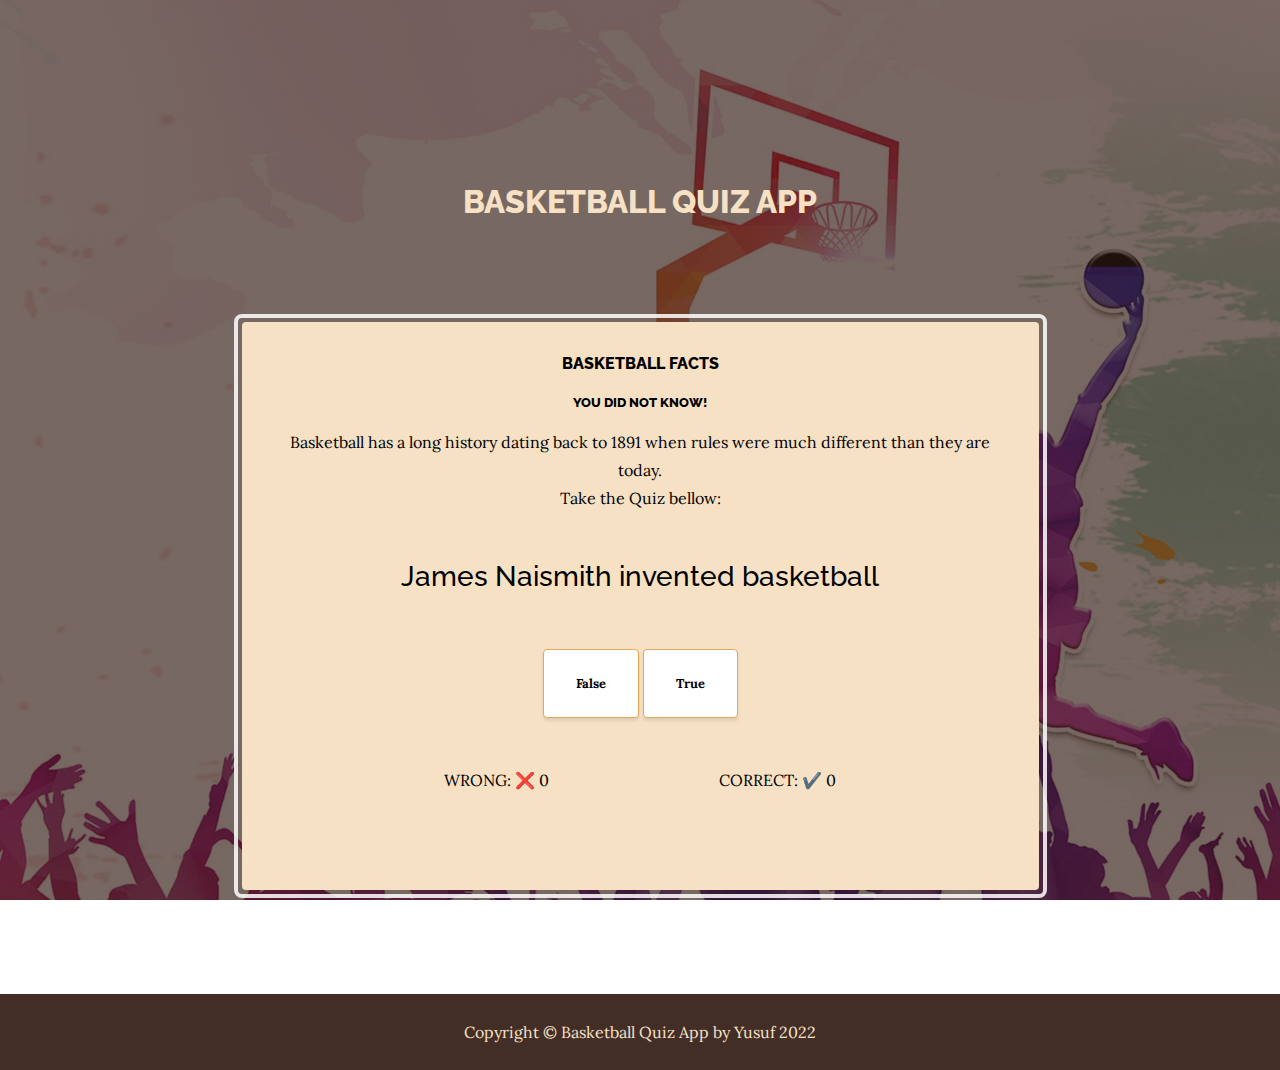
==== index.html @ 31296aea "fixed-directory" ====
<!DOCTYPE html>
<html lang="en">
    <head>
        <meta charset="utf-8" />
        <meta name="viewport" content="width=device-width, initial-scale=1, shrink-to-fit=no" />
        <meta name="description" content="" />
        <meta name="author" content="" />
        <title>Basketball Quiz App</title>
        
        <!-- Google fonts-->
        <link href="https://fonts.googleapis.com/css?family=Raleway:100,100i,200,200i,300,300i,400,400i,500,500i,600,600i,700,700i,800,800i,900,900i" rel="stylesheet" />
        <link href="https://fonts.googleapis.com/css?family=Lora:400,400i,700,700i" rel="stylesheet" />
        <!-- Core theme CSS (includes Bootstrap)-->
        <link href="css/styles.css" rel="stylesheet" />
    </head>
    <body>
        <header>
            <h1 class="site-heading text-center text-faded d-none d-lg-block">
                <span class="site-heading-lower"></span>
                <br>
                <br>
                <span class="site-heading-upper text-primary mb-3">Basketball Quiz App</span>
            </h1>
        </header>
        
        <section class="page-section clearfix">
            <div class="container">
                <section class="page-section cta">
                    <div class="container">
                        <div class="row">
                            <div class="col-xl-9 mx-auto">
                                <div class="cta-inner bg-faded text-center rounded">
                                    <h2 class="section-heading mb-3">
                                        <span class="section-heading-upper">Basketball Facts <br>
                                            <br> <small> you Did Not know! </small></span>
                                    </h2>
                                    <p class="mb-0">Basketball has a long history dating back to 1891 when rules were much different than they are today.
                                        <br> Take the Quiz bellow: 
                                    </p>
                                    <main id="main">
                                        <br><br>
                                        <h3 id="question"></h3>
                                        <br>
                                        <br>
                                        <button class="btn btn-primary btn-xl" id="btn-false" data-boolean="false">False</button>
                                        <button class="btn btn-primary btn-xl" id="btn-true" data-boolean="true">True</button>
                                    </main>
                                    <br><br>
                                    <header class="section-heading mb-5">
                                        <p> Wrong: ❌ <span id="wrong"></span></p>
                                        <p> Correct: ✔️ <span id="correct"></span></p>
                                    </header>
                                    <div id="game-over" class="hide">
                                        <h1>Game Over</h1>
                                        <h5><span> Your Score:</span></h5>
                                        <p id="score"></p>
                                    </div>
                                </div>
                            </div>
                        </div>
                    </div>
                </section>
            </div>
        </section>
        <footer class="footer text-faded text-center py-4">
            <div class="container"><p class="m-0 small">Copyright &copy; Basketball Quiz App by Yusuf 2022</p></div>
        </footer>
        <!-- Bootstrap core JS-->
        <script src="./js/script.js"></script>
        <script src="https://cdn.jsdelivr.net/npm/bootstrap@5.1.3/dist/js/bootstrap.bundle.min.js"></script>
    </body>
</html>
---- css/styles.css ----
@charset "UTF-8";
:root {
  --bs-blue: #0d6efd;
  --bs-indigo: #6610f2;
  --bs-purple: #6f42c1;
  --bs-pink: #d63384;
  --bs-red: #dc3545;
  --bs-orange: #fd7e14;
  --bs-yellow: #ffc107;
  --bs-green: #198754;
  --bs-teal: #20c997;
  --bs-cyan: #0dcaf0;
  --bs-white: #fff;
  --bs-gray: #6c757d;
  --bs-gray-dark: #343a40;
  --bs-gray-100: #f8f9fa;
  --bs-gray-200: #e9ecef;
  --bs-gray-300: #dee2e6;
  --bs-gray-400: #ced4da;
  --bs-gray-500: #adb5bd;
  --bs-gray-600: #6c757d;
  --bs-gray-700: #495057;
  --bs-gray-800: #343a40;
  --bs-gray-900: #212529;
  --bs-primary: #000000;
  --bs-secondary: #2F170F;
  --bs-success: #198754;
  --bs-info: #0dcaf0;
  --bs-warning: #ffc107;
  --bs-danger: #dc3545;
  --bs-light: #f8f9fa;
  --bs-dark: #212529;
  --bs-secondary-rgb: 47, 23, 15;
  --bs-success-rgb: 25, 135, 84;
  --bs-info-rgb: 13, 202, 240;
  --bs-warning-rgb: 255, 193, 7;
  --bs-danger-rgb: 220, 53, 69;
  --bs-light-rgb: 248, 249, 250;
  --bs-dark-rgb: 33, 37, 41;
  --bs-white-rgb: 255, 255, 255;
  --bs-black-rgb: 0, 0, 0;
  --bs-font-sans-serif: system-ui, -apple-system, "Segoe UI", Roboto, "Helvetica Neue", Arial, "Noto Sans", "Liberation Sans", sans-serif, "Apple Color Emoji", "Segoe UI Emoji", "Segoe UI Symbol", "Noto Color Emoji";
  --bs-font-monospace: SFMono-Regular, Menlo, Monaco, Consolas, "Liberation Mono", "Courier New", monospace;
  --bs-gradient: linear-gradient(180deg, rgba(255, 255, 255, 0.15), rgba(255, 255, 255, 0));
  --bs-body-font-family: Lora, -apple-system, BlinkMacSystemFont, Segoe UI, Roboto, Helvetica Neue, Arial, sans-serif, Apple Color Emoji, Segoe UI Emoji, Segoe UI Symbol, Noto Color Emoji;
  --bs-body-font-size: 1rem;
  --bs-body-font-weight: 400;
  --bs-body-line-height: 1.5;
}

*,
*::before,
*::after {
  box-sizing: border-box;
}

@media (prefers-reduced-motion: no-preference) {
  :root {
    scroll-behavior: smooth;
  }
}

body {
  margin: 0;
  font-family: var(--bs-body-font-family);
  font-size: var(--bs-body-font-size);
  font-weight: var(--bs-body-font-weight);
  line-height: var(--bs-body-line-height);
  text-align: var(--bs-body-text-align);
  -webkit-text-size-adjust: 100%;
  -webkit-tap-highlight-color: rgba(0, 0, 0, 0);
}

.section-heading {
  display: flex;
  justify-content: space-evenly;
}

.hide {
  display: none;
}

hr {
  margin: 1rem 0;
  color: inherit;
  background-color: currentColor;
  border: 0;
  opacity: 0.25;
}

hr:not([size]) {
  height: 1px;
}

h6, .h6, h5, .h5, h4, .h4, h3, .h3, h2, .h2, h1, .h1 {
  margin-top: 0;
  margin-bottom: 0.5rem;
  font-family: "Raleway", -apple-system, BlinkMacSystemFont, "Segoe UI", Roboto, "Helvetica Neue", Arial, sans-serif, "Apple Color Emoji", "Segoe UI Emoji", "Segoe UI Symbol", "Noto Color Emoji";
  font-weight: 500;
  line-height: 1.2;
}

h1, .h1 {
  font-size: calc(1.375rem + 1.5vw);
}
@media (min-width: 1200px) {
  h1, .h1 {
    font-size: 2.5rem;
  }
}

h2, .h2 {
  font-size: calc(1.325rem + 0.9vw);
}
@media (min-width: 1200px) {
  h2, .h2 {
    font-size: 2rem;
  }
}

h3, .h3 {
  font-size: calc(1.3rem + 0.6vw);
}
@media (min-width: 1200px) {
  h3, .h3 {
    font-size: 1.75rem;
  }
}

h4, .h4 {
  font-size: calc(1.275rem + 0.3vw);
}
@media (min-width: 1200px) {
  h4, .h4 {
    font-size: 1.5rem;
  }
}

h5, .h5 {
  font-size: 1.25rem;
}

h6, .h6 {
  font-size: 1rem;
}

p {
  margin-top: 0;
  margin-bottom: 1rem;
}

thead,
tbody,
tfoot,
tr,
td,
th {
  border-color: inherit;
  border-style: solid;
  border-width: 0;
}

label {
  display: inline-block;
}


button:focus:not(:focus-visible) {
  outline: 0;
}

input,
button,
select,
optgroup,
textarea {
  margin: 0;
  font-family: inherit;
  font-size: inherit;
  line-height: inherit;
}

button,
select {
  text-transform: none;
}

[role=button] {
  cursor: pointer;
}

select {
  word-wrap: normal;
}
select:disabled {
  opacity: 1;
}

[list]::-webkit-calendar-picker-indicator {
  display: none;
}

button,
[type=button],
[type=reset],
[type=submit] {
  -webkit-appearance: button;
}
button:not(:disabled),
[type=button]:not(:disabled),
[type=reset]:not(:disabled),
[type=submit]:not(:disabled) {
  cursor: pointer;
}

::-moz-focus-inner {
  padding: 0;
  border-style: none;
}


.display-2 {
  font-size: calc(1.575rem + 3.9vw);
  font-weight: 300;
  line-height: 1.2;
}
@media (min-width: 1200px) {
  .display-2 {
    font-size: 4.5rem;
  }
}

.display-3 {
  font-size: calc(1.525rem + 3.3vw);
  font-weight: 300;
  line-height: 1.2;
}
@media (min-width: 1200px) {
  .display-3 {
    font-size: 4rem;
  }
}

.display-4 {
  font-size: calc(1.475rem + 2.7vw);
  font-weight: 300;
  line-height: 1.2;
}
@media (min-width: 1200px) {
  .display-4 {
    font-size: 3.5rem;
  }
}

.display-5 {
  font-size: calc(1.425rem + 2.1vw);
  font-weight: 300;
  line-height: 1.2;
}
@media (min-width: 1200px) {
  .display-5 {
    font-size: 3rem;
  }
}

.display-6 {
  font-size: calc(1.375rem + 1.5vw);
  font-weight: 300;
  line-height: 1.2;
}
@media (min-width: 1200px) {
  .display-6 {
    font-size: 2.5rem;
  }
}

.list-unstyled {
  padding-left: 0;
  list-style: none;
}

.list-inline {
  padding-left: 0;
  list-style: none;
}

.list-inline-item {
  display: inline-block;
}
.list-inline-item:not(:last-child) {
  margin-right: 0.5rem;
}

.initialism {
  font-size: 0.875em;
  text-transform: uppercase;
}

.blockquote {
  margin-bottom: 1rem;
  font-size: 1.25rem;
}
.blockquote > :last-child {
  margin-bottom: 0;
}

.blockquote-footer {
  margin-top: -1rem;
  margin-bottom: 1rem;
  font-size: 0.875em;
  color: #6c757d;
}
.blockquote-footer::before {
  content: "— ";
}

.img-fluid {
  max-width: 100%;
  height: auto;
}

.img-thumbnail {
  padding: 0.25rem;
  background-color: #fff;
  border: 1px solid #dee2e6;
  border-radius: 0.25rem;
  max-width: 100%;
  height: auto;
}

.figure {
  display: inline-block;
}

.figure-img {
  margin-bottom: 0.5rem;
  line-height: 1;
}

.figure-caption {
  font-size: 0.875em;
  color: #6c757d;
}

.container,
.container-fluid,
.container-xxl,
.container-xl,
.container-lg,
.container-md,
.container-sm {
  width: 100%;
  padding-right: var(--bs-gutter-x, 0.75rem);
  padding-left: var(--bs-gutter-x, 0.75rem);
  margin-right: auto;
  margin-left: auto;
}

@media (min-width: 576px) {
  .container-sm, .container {
    max-width: 540px;
  }
}
@media (min-width: 768px) {
  .container-md, .container-sm, .container {
    max-width: 720px;
  }
}
@media (min-width: 992px) {
  .container-lg, .container-md, .container-sm, .container {
    max-width: 960px;
  }
}
@media (min-width: 1200px) {
  .container-xl, .container-lg, .container-md, .container-sm, .container {
    max-width: 1140px;
  }
}
@media (min-width: 1400px) {
  .container-xxl, .container-xl, .container-lg, .container-md, .container-sm, .container {
    max-width: 1320px;
  }
}
.row {
  --bs-gutter-x: 1.5rem;
  --bs-gutter-y: 0;
  display: flex;
  flex-wrap: wrap;
  margin-top: calc(-1 * var(--bs-gutter-y));
  margin-right: calc(-0.5 * var(--bs-gutter-x));
  margin-left: calc(-0.5 * var(--bs-gutter-x));
}
.row > * {
  flex-shrink: 0;
  width: 100%;
  max-width: 100%;
  padding-right: calc(var(--bs-gutter-x) * 0.5);
  padding-left: calc(var(--bs-gutter-x) * 0.5);
  margin-top: var(--bs-gutter-y);
}

.col {
  flex: 1 0 0%;
}

.row-cols-auto > * {
  flex: 0 0 auto;
  width: auto;
}

.row-cols-1 > * {
  flex: 0 0 auto;
  width: 100%;
}

.row-cols-2 > * {
  flex: 0 0 auto;
  width: 50%;
}

.row-cols-3 > * {
  flex: 0 0 auto;
  width: 33.3333333333%;
}

.row-cols-4 > * {
  flex: 0 0 auto;
  width: 25%;
}

.row-cols-5 > * {
  flex: 0 0 auto;
  width: 20%;
}

.row-cols-6 > * {
  flex: 0 0 auto;
  width: 16.6666666667%;
}

.col-auto {
  flex: 0 0 auto;
  width: auto;
}

.col-1 {
  flex: 0 0 auto;
  width: 8.33333333%;
}

.col-2 {
  flex: 0 0 auto;
  width: 16.66666667%;
}

.col-3 {
  flex: 0 0 auto;
  width: 25%;
}

.col-4 {
  flex: 0 0 auto;
  width: 33.33333333%;
}

.col-5 {
  flex: 0 0 auto;
  width: 41.66666667%;
}

.col-6 {
  flex: 0 0 auto;
  width: 50%;
}

.col-7 {
  flex: 0 0 auto;
  width: 58.33333333%;
}

.col-8 {
  flex: 0 0 auto;
  width: 66.66666667%;
}

.col-9 {
  flex: 0 0 auto;
  width: 75%;
}

.col-10 {
  flex: 0 0 auto;
  width: 83.33333333%;
}

.col-11 {
  flex: 0 0 auto;
  width: 91.66666667%;
}

.col-12 {
  flex: 0 0 auto;
  width: 100%;
}

.offset-1 {
  margin-left: 8.33333333%;
}

.offset-2 {
  margin-left: 16.66666667%;
}

.offset-3 {
  margin-left: 25%;
}

.offset-4 {
  margin-left: 33.33333333%;
}

.offset-5 {
  margin-left: 41.66666667%;
}

.offset-6 {
  margin-left: 50%;
}

.offset-7 {
  margin-left: 58.33333333%;
}

.offset-8 {
  margin-left: 66.66666667%;
}

.offset-9 {
  margin-left: 75%;
}

.offset-10 {
  margin-left: 83.33333333%;
}

.offset-11 {
  margin-left: 91.66666667%;
}

.g-0,
.gx-0 {
  --bs-gutter-x: 0;
}

.g-0,
.gy-0 {
  --bs-gutter-y: 0;
}

.g-1,
.gx-1 {
  --bs-gutter-x: 0.25rem;
}

.g-1,
.gy-1 {
  --bs-gutter-y: 0.25rem;
}

.g-2,
.gx-2 {
  --bs-gutter-x: 0.5rem;
}

.g-2,
.gy-2 {
  --bs-gutter-y: 0.5rem;
}

.g-3,
.gx-3 {
  --bs-gutter-x: 1rem;
}

.g-3,
.gy-3 {
  --bs-gutter-y: 1rem;
}

.g-4,
.gx-4 {
  --bs-gutter-x: 1.5rem;
}

.g-4,
.gy-4 {
  --bs-gutter-y: 1.5rem;
}

.g-5,
.gx-5 {
  --bs-gutter-x: 3rem;
}

.g-5,
.gy-5 {
  --bs-gutter-y: 3rem;
}

@media (min-width: 576px) {
  .col-sm {
    flex: 1 0 0%;
  }

  .row-cols-sm-auto > * {
    flex: 0 0 auto;
    width: auto;
  }

  .row-cols-sm-1 > * {
    flex: 0 0 auto;
    width: 100%;
  }

  .row-cols-sm-2 > * {
    flex: 0 0 auto;
    width: 50%;
  }

  .row-cols-sm-3 > * {
    flex: 0 0 auto;
    width: 33.3333333333%;
  }

  .row-cols-sm-4 > * {
    flex: 0 0 auto;
    width: 25%;
  }

  .row-cols-sm-5 > * {
    flex: 0 0 auto;
    width: 20%;
  }

  .row-cols-sm-6 > * {
    flex: 0 0 auto;
    width: 16.6666666667%;
  }

  .col-sm-auto {
    flex: 0 0 auto;
    width: auto;
  }

  .col-sm-1 {
    flex: 0 0 auto;
    width: 8.33333333%;
  }

  .col-sm-2 {
    flex: 0 0 auto;
    width: 16.66666667%;
  }

  .col-sm-3 {
    flex: 0 0 auto;
    width: 25%;
  }

  .col-sm-4 {
    flex: 0 0 auto;
    width: 33.33333333%;
  }

  .col-sm-5 {
    flex: 0 0 auto;
    width: 41.66666667%;
  }

  .col-sm-6 {
    flex: 0 0 auto;
    width: 50%;
  }

  .col-sm-7 {
    flex: 0 0 auto;
    width: 58.33333333%;
  }

  .col-sm-8 {
    flex: 0 0 auto;
    width: 66.66666667%;
  }

  .col-sm-9 {
    flex: 0 0 auto;
    width: 75%;
  }

  .col-sm-10 {
    flex: 0 0 auto;
    width: 83.33333333%;
  }

  .col-sm-11 {
    flex: 0 0 auto;
    width: 91.66666667%;
  }

  .col-sm-12 {
    flex: 0 0 auto;
    width: 100%;
  }

  .offset-sm-0 {
    margin-left: 0;
  }

  .offset-sm-1 {
    margin-left: 8.33333333%;
  }

  .offset-sm-2 {
    margin-left: 16.66666667%;
  }

  .offset-sm-3 {
    margin-left: 25%;
  }

  .offset-sm-4 {
    margin-left: 33.33333333%;
  }

  .offset-sm-5 {
    margin-left: 41.66666667%;
  }

  .offset-sm-6 {
    margin-left: 50%;
  }

  .offset-sm-7 {
    margin-left: 58.33333333%;
  }

  .offset-sm-8 {
    margin-left: 66.66666667%;
  }

  .offset-sm-9 {
    margin-left: 75%;
  }

  .offset-sm-10 {
    margin-left: 83.33333333%;
  }

  .offset-sm-11 {
    margin-left: 91.66666667%;
  }

  .g-sm-0,
.gx-sm-0 {
    --bs-gutter-x: 0;
  }

  .g-sm-0,
.gy-sm-0 {
    --bs-gutter-y: 0;
  }

  .g-sm-1,
.gx-sm-1 {
    --bs-gutter-x: 0.25rem;
  }

  .g-sm-1,
.gy-sm-1 {
    --bs-gutter-y: 0.25rem;
  }

  .g-sm-2,
.gx-sm-2 {
    --bs-gutter-x: 0.5rem;
  }

  .g-sm-2,
.gy-sm-2 {
    --bs-gutter-y: 0.5rem;
  }

  .g-sm-3,
.gx-sm-3 {
    --bs-gutter-x: 1rem;
  }

  .g-sm-3,
.gy-sm-3 {
    --bs-gutter-y: 1rem;
  }

  .g-sm-4,
.gx-sm-4 {
    --bs-gutter-x: 1.5rem;
  }

  .g-sm-4,
.gy-sm-4 {
    --bs-gutter-y: 1.5rem;
  }

  .g-sm-5,
.gx-sm-5 {
    --bs-gutter-x: 3rem;
  }

  .g-sm-5,
.gy-sm-5 {
    --bs-gutter-y: 3rem;
  }
}
@media (min-width: 768px) {
  .col-md {
    flex: 1 0 0%;
  }

  .row-cols-md-auto > * {
    flex: 0 0 auto;
    width: auto;
  }

  .row-cols-md-1 > * {
    flex: 0 0 auto;
    width: 100%;
  }

  .row-cols-md-2 > * {
    flex: 0 0 auto;
    width: 50%;
  }

  .row-cols-md-3 > * {
    flex: 0 0 auto;
    width: 33.3333333333%;
  }

  .row-cols-md-4 > * {
    flex: 0 0 auto;
    width: 25%;
  }

  .row-cols-md-5 > * {
    flex: 0 0 auto;
    width: 20%;
  }

  .row-cols-md-6 > * {
    flex: 0 0 auto;
    width: 16.6666666667%;
  }

  .col-md-auto {
    flex: 0 0 auto;
    width: auto;
  }

  .col-md-1 {
    flex: 0 0 auto;
    width: 8.33333333%;
  }

  .col-md-2 {
    flex: 0 0 auto;
    width: 16.66666667%;
  }

  .col-md-3 {
    flex: 0 0 auto;
    width: 25%;
  }

  .col-md-4 {
    flex: 0 0 auto;
    width: 33.33333333%;
  }

  .col-md-5 {
    flex: 0 0 auto;
    width: 41.66666667%;
  }

  .col-md-6 {
    flex: 0 0 auto;
    width: 50%;
  }

  .col-md-7 {
    flex: 0 0 auto;
    width: 58.33333333%;
  }

  .col-md-8 {
    flex: 0 0 auto;
    width: 66.66666667%;
  }

  .col-md-9 {
    flex: 0 0 auto;
    width: 75%;
  }

  .col-md-10 {
    flex: 0 0 auto;
    width: 83.33333333%;
  }

  .col-md-11 {
    flex: 0 0 auto;
    width: 91.66666667%;
  }

  .col-md-12 {
    flex: 0 0 auto;
    width: 100%;
  }

  .offset-md-0 {
    margin-left: 0;
  }

  .offset-md-1 {
    margin-left: 8.33333333%;
  }

  .offset-md-2 {
    margin-left: 16.66666667%;
  }

  .offset-md-3 {
    margin-left: 25%;
  }

  .offset-md-4 {
    margin-left: 33.33333333%;
  }

  .offset-md-5 {
    margin-left: 41.66666667%;
  }

  .offset-md-6 {
    margin-left: 50%;
  }

  .offset-md-7 {
    margin-left: 58.33333333%;
  }

  .offset-md-8 {
    margin-left: 66.66666667%;
  }

  .offset-md-9 {
    margin-left: 75%;
  }

  .offset-md-10 {
    margin-left: 83.33333333%;
  }

  .offset-md-11 {
    margin-left: 91.66666667%;
  }

  .g-md-0,
.gx-md-0 {
    --bs-gutter-x: 0;
  }

  .g-md-0,
.gy-md-0 {
    --bs-gutter-y: 0;
  }

  .g-md-1,
.gx-md-1 {
    --bs-gutter-x: 0.25rem;
  }

  .g-md-1,
.gy-md-1 {
    --bs-gutter-y: 0.25rem;
  }

  .g-md-2,
.gx-md-2 {
    --bs-gutter-x: 0.5rem;
  }

  .g-md-2,
.gy-md-2 {
    --bs-gutter-y: 0.5rem;
  }

  .g-md-3,
.gx-md-3 {
    --bs-gutter-x: 1rem;
  }

  .g-md-3,
.gy-md-3 {
    --bs-gutter-y: 1rem;
  }

  .g-md-4,
.gx-md-4 {
    --bs-gutter-x: 1.5rem;
  }

  .g-md-4,
.gy-md-4 {
    --bs-gutter-y: 1.5rem;
  }

  .g-md-5,
.gx-md-5 {
    --bs-gutter-x: 3rem;
  }

  .g-md-5,
.gy-md-5 {
    --bs-gutter-y: 3rem;
  }
}
@media (min-width: 992px) {
  .col-lg {
    flex: 1 0 0%;
  }

  .row-cols-lg-auto > * {
    flex: 0 0 auto;
    width: auto;
  }

  .row-cols-lg-1 > * {
    flex: 0 0 auto;
    width: 100%;
  }

  .row-cols-lg-2 > * {
    flex: 0 0 auto;
    width: 50%;
  }

  .row-cols-lg-3 > * {
    flex: 0 0 auto;
    width: 33.3333333333%;
  }

  .row-cols-lg-4 > * {
    flex: 0 0 auto;
    width: 25%;
  }

  .row-cols-lg-5 > * {
    flex: 0 0 auto;
    width: 20%;
  }

  .row-cols-lg-6 > * {
    flex: 0 0 auto;
    width: 16.6666666667%;
  }

  .col-lg-auto {
    flex: 0 0 auto;
    width: auto;
  }

  .col-lg-1 {
    flex: 0 0 auto;
    width: 8.33333333%;
  }

  .col-lg-2 {
    flex: 0 0 auto;
    width: 16.66666667%;
  }

  .col-lg-3 {
    flex: 0 0 auto;
    width: 25%;
  }

  .col-lg-4 {
    flex: 0 0 auto;
    width: 33.33333333%;
  }

  .col-lg-5 {
    flex: 0 0 auto;
    width: 41.66666667%;
  }

  .col-lg-6 {
    flex: 0 0 auto;
    width: 50%;
  }

  .col-lg-7 {
    flex: 0 0 auto;
    width: 58.33333333%;
  }

  .col-lg-8 {
    flex: 0 0 auto;
    width: 66.66666667%;
  }

  .col-lg-9 {
    flex: 0 0 auto;
    width: 75%;
  }

  .col-lg-10 {
    flex: 0 0 auto;
    width: 83.33333333%;
  }

  .col-lg-11 {
    flex: 0 0 auto;
    width: 91.66666667%;
  }

  .col-lg-12 {
    flex: 0 0 auto;
    width: 100%;
  }

  .offset-lg-0 {
    margin-left: 0;
  }

  .offset-lg-1 {
    margin-left: 8.33333333%;
  }

  .offset-lg-2 {
    margin-left: 16.66666667%;
  }

  .offset-lg-3 {
    margin-left: 25%;
  }

  .offset-lg-4 {
    margin-left: 33.33333333%;
  }

  .offset-lg-5 {
    margin-left: 41.66666667%;
  }

  .offset-lg-6 {
    margin-left: 50%;
  }

  .offset-lg-7 {
    margin-left: 58.33333333%;
  }

  .offset-lg-8 {
    margin-left: 66.66666667%;
  }

  .offset-lg-9 {
    margin-left: 75%;
  }

  .offset-lg-10 {
    margin-left: 83.33333333%;
  }

  .offset-lg-11 {
    margin-left: 91.66666667%;
  }

  .g-lg-0,
.gx-lg-0 {
    --bs-gutter-x: 0;
  }

  .g-lg-0,
.gy-lg-0 {
    --bs-gutter-y: 0;
  }

  .g-lg-1,
.gx-lg-1 {
    --bs-gutter-x: 0.25rem;
  }

  .g-lg-1,
.gy-lg-1 {
    --bs-gutter-y: 0.25rem;
  }

  .g-lg-2,
.gx-lg-2 {
    --bs-gutter-x: 0.5rem;
  }

  .g-lg-2,
.gy-lg-2 {
    --bs-gutter-y: 0.5rem;
  }

  .g-lg-3,
.gx-lg-3 {
    --bs-gutter-x: 1rem;
  }

  .g-lg-3,
.gy-lg-3 {
    --bs-gutter-y: 1rem;
  }

  .g-lg-4,
.gx-lg-4 {
    --bs-gutter-x: 1.5rem;
  }

  .g-lg-4,
.gy-lg-4 {
    --bs-gutter-y: 1.5rem;
  }

  .g-lg-5,
.gx-lg-5 {
    --bs-gutter-x: 3rem;
  }

  .g-lg-5,
.gy-lg-5 {
    --bs-gutter-y: 3rem;
  }
}
@media (min-width: 1200px) {
  .col-xl {
    flex: 1 0 0%;
  }

  .row-cols-xl-auto > * {
    flex: 0 0 auto;
    width: auto;
  }

  .row-cols-xl-1 > * {
    flex: 0 0 auto;
    width: 100%;
  }

  .row-cols-xl-2 > * {
    flex: 0 0 auto;
    width: 50%;
  }

  .row-cols-xl-3 > * {
    flex: 0 0 auto;
    width: 33.3333333333%;
  }

  .row-cols-xl-4 > * {
    flex: 0 0 auto;
    width: 25%;
  }

  .row-cols-xl-5 > * {
    flex: 0 0 auto;
    width: 20%;
  }

  .row-cols-xl-6 > * {
    flex: 0 0 auto;
    width: 16.6666666667%;
  }

  .col-xl-auto {
    flex: 0 0 auto;
    width: auto;
  }

  .col-xl-1 {
    flex: 0 0 auto;
    width: 8.33333333%;
  }

  .col-xl-2 {
    flex: 0 0 auto;
    width: 16.66666667%;
  }

  .col-xl-3 {
    flex: 0 0 auto;
    width: 25%;
  }

  .col-xl-4 {
    flex: 0 0 auto;
    width: 33.33333333%;
  }

  .col-xl-5 {
    flex: 0 0 auto;
    width: 41.66666667%;
  }

  .col-xl-6 {
    flex: 0 0 auto;
    width: 50%;
  }

  .col-xl-7 {
    flex: 0 0 auto;
    width: 58.33333333%;
  }

  .col-xl-8 {
    flex: 0 0 auto;
    width: 66.66666667%;
  }

  .col-xl-9 {
    flex: 0 0 auto;
    width: 75%;
  }

  .col-xl-10 {
    flex: 0 0 auto;
    width: 83.33333333%;
  }

  .col-xl-11 {
    flex: 0 0 auto;
    width: 91.66666667%;
  }

  .col-xl-12 {
    flex: 0 0 auto;
    width: 100%;
  }

  .offset-xl-0 {
    margin-left: 0;
  }

  .offset-xl-1 {
    margin-left: 8.33333333%;
  }

  .offset-xl-2 {
    margin-left: 16.66666667%;
  }

  .offset-xl-3 {
    margin-left: 25%;
  }

  .offset-xl-4 {
    margin-left: 33.33333333%;
  }

  .offset-xl-5 {
    margin-left: 41.66666667%;
  }

  .offset-xl-6 {
    margin-left: 50%;
  }

  .offset-xl-7 {
    margin-left: 58.33333333%;
  }

  .offset-xl-8 {
    margin-left: 66.66666667%;
  }

  .offset-xl-9 {
    margin-left: 75%;
  }

  .offset-xl-10 {
    margin-left: 83.33333333%;
  }

  .offset-xl-11 {
    margin-left: 91.66666667%;
  }

  .g-xl-0,
.gx-xl-0 {
    --bs-gutter-x: 0;
  }

  .g-xl-0,
.gy-xl-0 {
    --bs-gutter-y: 0;
  }

  .g-xl-1,
.gx-xl-1 {
    --bs-gutter-x: 0.25rem;
  }

  .g-xl-1,
.gy-xl-1 {
    --bs-gutter-y: 0.25rem;
  }

  .g-xl-2,
.gx-xl-2 {
    --bs-gutter-x: 0.5rem;
  }

  .g-xl-2,
.gy-xl-2 {
    --bs-gutter-y: 0.5rem;
  }

  .g-xl-3,
.gx-xl-3 {
    --bs-gutter-x: 1rem;
  }

  .g-xl-3,
.gy-xl-3 {
    --bs-gutter-y: 1rem;
  }

  .g-xl-4,
.gx-xl-4 {
    --bs-gutter-x: 1.5rem;
  }

  .g-xl-4,
.gy-xl-4 {
    --bs-gutter-y: 1.5rem;
  }

  .g-xl-5,
.gx-xl-5 {
    --bs-gutter-x: 3rem;
  }

  .g-xl-5,
.gy-xl-5 {
    --bs-gutter-y: 3rem;
  }
}
@media (min-width: 1400px) {
  .col-xxl {
    flex: 1 0 0%;
  }

  .row-cols-xxl-auto > * {
    flex: 0 0 auto;
    width: auto;
  }

  .row-cols-xxl-1 > * {
    flex: 0 0 auto;
    width: 100%;
  }

  .row-cols-xxl-2 > * {
    flex: 0 0 auto;
    width: 50%;
  }

  .row-cols-xxl-3 > * {
    flex: 0 0 auto;
    width: 33.3333333333%;
  }

  .row-cols-xxl-4 > * {
    flex: 0 0 auto;
    width: 25%;
  }

  .row-cols-xxl-5 > * {
    flex: 0 0 auto;
    width: 20%;
  }

  .row-cols-xxl-6 > * {
    flex: 0 0 auto;
    width: 16.6666666667%;
  }

  .col-xxl-auto {
    flex: 0 0 auto;
    width: auto;
  }

  .col-xxl-1 {
    flex: 0 0 auto;
    width: 8.33333333%;
  }

  .col-xxl-2 {
    flex: 0 0 auto;
    width: 16.66666667%;
  }

  .col-xxl-3 {
    flex: 0 0 auto;
    width: 25%;
  }

  .col-xxl-4 {
    flex: 0 0 auto;
    width: 33.33333333%;
  }

  .col-xxl-5 {
    flex: 0 0 auto;
    width: 41.66666667%;
  }

  .col-xxl-6 {
    flex: 0 0 auto;
    width: 50%;
  }

  .col-xxl-7 {
    flex: 0 0 auto;
    width: 58.33333333%;
  }

  .col-xxl-8 {
    flex: 0 0 auto;
    width: 66.66666667%;
  }

  .col-xxl-9 {
    flex: 0 0 auto;
    width: 75%;
  }

  .col-xxl-10 {
    flex: 0 0 auto;
    width: 83.33333333%;
  }

  .col-xxl-11 {
    flex: 0 0 auto;
    width: 91.66666667%;
  }

  .col-xxl-12 {
    flex: 0 0 auto;
    width: 100%;
  }

  .offset-xxl-0 {
    margin-left: 0;
  }

  .offset-xxl-1 {
    margin-left: 8.33333333%;
  }

  .offset-xxl-2 {
    margin-left: 16.66666667%;
  }

  .offset-xxl-3 {
    margin-left: 25%;
  }

  .offset-xxl-4 {
    margin-left: 33.33333333%;
  }

  .offset-xxl-5 {
    margin-left: 41.66666667%;
  }

  .offset-xxl-6 {
    margin-left: 50%;
  }

  .offset-xxl-7 {
    margin-left: 58.33333333%;
  }

  .offset-xxl-8 {
    margin-left: 66.66666667%;
  }

  .offset-xxl-9 {
    margin-left: 75%;
  }

  .offset-xxl-10 {
    margin-left: 83.33333333%;
  }

  .offset-xxl-11 {
    margin-left: 91.66666667%;
  }

  .g-xxl-0,
.gx-xxl-0 {
    --bs-gutter-x: 0;
  }

  .g-xxl-0,
.gy-xxl-0 {
    --bs-gutter-y: 0;
  }

  .g-xxl-1,
.gx-xxl-1 {
    --bs-gutter-x: 0.25rem;
  }

  .g-xxl-1,
.gy-xxl-1 {
    --bs-gutter-y: 0.25rem;
  }

  .g-xxl-2,
.gx-xxl-2 {
    --bs-gutter-x: 0.5rem;
  }

  .g-xxl-2,
.gy-xxl-2 {
    --bs-gutter-y: 0.5rem;
  }

  .g-xxl-3,
.gx-xxl-3 {
    --bs-gutter-x: 1rem;
  }

  .g-xxl-3,
.gy-xxl-3 {
    --bs-gutter-y: 1rem;
  }

  .g-xxl-4,
.gx-xxl-4 {
    --bs-gutter-x: 1.5rem;
  }

  .g-xxl-4,
.gy-xxl-4 {
    --bs-gutter-y: 1.5rem;
  }

  .g-xxl-5,
.gx-xxl-5 {
    --bs-gutter-x: 3rem;
  }

  .g-xxl-5,
.gy-xxl-5 {
    --bs-gutter-y: 3rem;
  }
}
.table {
  --bs-table-bg: transparent;
  --bs-table-accent-bg: transparent;
  --bs-table-striped-color: #212529;
  --bs-table-striped-bg: rgba(0, 0, 0, 0.05);
  --bs-table-active-color: #212529;
  --bs-table-active-bg: rgba(0, 0, 0, 0.1);
  --bs-table-hover-color: #212529;
  --bs-table-hover-bg: rgba(0, 0, 0, 0.075);
  width: 100%;
  margin-bottom: 1rem;
  color: #212529;
  vertical-align: top;
  border-color: #dee2e6;
}
.table > :not(caption) > * > * {
  padding: 0.5rem 0.5rem;
  background-color: var(--bs-table-bg);
  border-bottom-width: 1px;
  box-shadow: inset 0 0 0 9999px var(--bs-table-accent-bg);
}
.table > tbody {
  vertical-align: inherit;
}
.table > thead {
  vertical-align: bottom;
}
.table > :not(:first-child) {
  border-top: 2px solid currentColor;
}

.caption-top {
  caption-side: top;
}

.table-sm > :not(caption) > * > * {
  padding: 0.25rem 0.25rem;
}

.table-bordered > :not(caption) > * {
  border-width: 1px 0;
}
.table-bordered > :not(caption) > * > * {
  border-width: 0 1px;
}

.table-borderless > :not(caption) > * > * {
  border-bottom-width: 0;
}
.table-borderless > :not(:first-child) {
  border-top-width: 0;
}

.table-striped > tbody > tr:nth-of-type(odd) > * {
  --bs-table-accent-bg: var(--bs-table-striped-bg);
  color: var(--bs-table-striped-color);
}

.table-active {
  --bs-table-accent-bg: var(--bs-table-active-bg);
  color: var(--bs-table-active-color);
}

.table-hover > tbody > tr:hover > * {
  --bs-table-accent-bg: var(--bs-table-hover-bg);
  color: var(--bs-table-hover-color);
}

.table-primary {
  --bs-table-bg: #faeddd;
  --bs-table-striped-bg: #eee1d2;
  --bs-table-striped-color: #000;
  --bs-table-active-bg: #e1d5c7;
  --bs-table-active-color: #000;
  --bs-table-hover-bg: #e7dbcc;
  --bs-table-hover-color: #000;
  color: #000;
  border-color: #e1d5c7;
}

.table-secondary {
  --bs-table-bg: #d5d1cf;
  --bs-table-striped-bg: #cac7c5;
  --bs-table-striped-color: #000;
  --bs-table-active-bg: #c0bcba;
  --bs-table-active-color: #000;
  --bs-table-hover-bg: #c5c1bf;
  --bs-table-hover-color: #000;
  color: #000;
  border-color: #c0bcba;
}

.table-success {
  --bs-table-bg: #d1e7dd;
  --bs-table-striped-bg: #c7dbd2;
  --bs-table-striped-color: #000;
  --bs-table-active-bg: #bcd0c7;
  --bs-table-active-color: #000;
  --bs-table-hover-bg: #c1d6cc;
  --bs-table-hover-color: #000;
  color: #000;
  border-color: #bcd0c7;
}

.table-info {
  --bs-table-bg: #cff4fc;
  --bs-table-striped-bg: #c5e8ef;
  --bs-table-striped-color: #000;
  --bs-table-active-bg: #badce3;
  --bs-table-active-color: #000;
  --bs-table-hover-bg: #bfe2e9;
  --bs-table-hover-color: #000;
  color: #000;
  border-color: #badce3;
}

.table-warning {
  --bs-table-bg: #fff3cd;
  --bs-table-striped-bg: #f2e7c3;
  --bs-table-striped-color: #000;
  --bs-table-active-bg: #e6dbb9;
  --bs-table-active-color: #000;
  --bs-table-hover-bg: #ece1be;
  --bs-table-hover-color: #000;
  color: #000;
  border-color: #e6dbb9;
}

.table-danger {
  --bs-table-bg: #f8d7da;
  --bs-table-striped-bg: #eccccf;
  --bs-table-striped-color: #000;
  --bs-table-active-bg: #dfc2c4;
  --bs-table-active-color: #000;
  --bs-table-hover-bg: #e5c7ca;
  --bs-table-hover-color: #000;
  color: #000;
  border-color: #dfc2c4;
}

.table-light {
  --bs-table-bg: #f8f9fa;
  --bs-table-striped-bg: #ecedee;
  --bs-table-striped-color: #000;
  --bs-table-active-bg: #dfe0e1;
  --bs-table-active-color: #000;
  --bs-table-hover-bg: #e5e6e7;
  --bs-table-hover-color: #000;
  color: #000;
  border-color: #dfe0e1;
}

.table-dark {
  --bs-table-bg: #212529;
  --bs-table-striped-bg: #2c3034;
  --bs-table-striped-color: #fff;
  --bs-table-active-bg: #373b3e;
  --bs-table-active-color: #fff;
  --bs-table-hover-bg: #323539;
  --bs-table-hover-color: #fff;
  color: #fff;
  border-color: #373b3e;
}

.table-responsive {
  overflow-x: auto;
  -webkit-overflow-scrolling: touch;
}

@media (max-width: 575.98px) {
  .table-responsive-sm {
    overflow-x: auto;
    -webkit-overflow-scrolling: touch;
  }
}
@media (max-width: 767.98px) {
  .table-responsive-md {
    overflow-x: auto;
    -webkit-overflow-scrolling: touch;
  }
}
@media (max-width: 991.98px) {
  .table-responsive-lg {
    overflow-x: auto;
    -webkit-overflow-scrolling: touch;
  }
}
@media (max-width: 1199.98px) {
  .table-responsive-xl {
    overflow-x: auto;
    -webkit-overflow-scrolling: touch;
  }
}
@media (max-width: 1399.98px) {
  .table-responsive-xxl {
    overflow-x: auto;
    -webkit-overflow-scrolling: touch;
  }
}
.form-label {
  margin-bottom: 0.5rem;
}

.col-form-label {
  padding-top: calc(0.375rem + 1px);
  padding-bottom: calc(0.375rem + 1px);
  margin-bottom: 0;
  font-size: inherit;
  line-height: 1.5;
}

.col-form-label-lg {
  padding-top: calc(0.5rem + 1px);
  padding-bottom: calc(0.5rem + 1px);
  font-size: 1.25rem;
}

.col-form-label-sm {
  padding-top: calc(0.25rem + 1px);
  padding-bottom: calc(0.25rem + 1px);
  font-size: 0.875rem;
}

.form-text {
  margin-top: 0.25rem;
  font-size: 0.875em;
  color: #6c757d;
}

.form-control {
  display: block;
  width: 100%;
  padding: 0.375rem 0.75rem;
  font-size: 1rem;
  font-weight: 400;
  line-height: 1.5;
  color: #212529;
  background-color: #fff;
  background-clip: padding-box;
  border: 1px solid #ced4da;
  -webkit-appearance: none;
     -moz-appearance: none;
          appearance: none;
  border-radius: 0.25rem;
  transition: border-color 0.15s ease-in-out, box-shadow 0.15s ease-in-out;
}
@media (prefers-reduced-motion: reduce) {
  .form-control {
    transition: none;
  }
}
.form-control[type=file] {
  overflow: hidden;
}
.form-control[type=file]:not(:disabled):not([readonly]) {
  cursor: pointer;
}
.form-control:focus {
  color: #212529;
  background-color: #fff;
  border-color: #f3d3ab;
  outline: 0;
  box-shadow: 0 0 0 0.25rem rgba(230, 167, 86, 0.25);
}
.form-control::-webkit-date-and-time-value {
  height: 1.5em;
}
.form-control::-moz-placeholder {
  color: #6c757d;
  opacity: 1;
}
.form-control:-ms-input-placeholder {
  color: #6c757d;
  opacity: 1;
}
.form-control::placeholder {
  color: #6c757d;
  opacity: 1;
}
.form-control:disabled, .form-control[readonly] {
  background-color: #e9ecef;
  opacity: 1;
}
.form-control::-webkit-file-upload-button {
  padding: 0.375rem 0.75rem;
  margin: -0.375rem -0.75rem;
  -webkit-margin-end: 0.75rem;
          margin-inline-end: 0.75rem;
  color: #212529;
  background-color: #e9ecef;
  pointer-events: none;
  border-color: inherit;
  border-style: solid;
  border-width: 0;
  border-inline-end-width: 1px;
  border-radius: 0;
  -webkit-transition: color 0.15s ease-in-out, background-color 0.15s ease-in-out, border-color 0.15s ease-in-out, box-shadow 0.15s ease-in-out;
  transition: color 0.15s ease-in-out, background-color 0.15s ease-in-out, border-color 0.15s ease-in-out, box-shadow 0.15s ease-in-out;
}
.form-control::file-selector-button {
  padding: 0.375rem 0.75rem;
  margin: -0.375rem -0.75rem;
  -webkit-margin-end: 0.75rem;
          margin-inline-end: 0.75rem;
  color: #212529;
  background-color: #e9ecef;
  pointer-events: none;
  border-color: inherit;
  border-style: solid;
  border-width: 0;
  border-inline-end-width: 1px;
  border-radius: 0;
  transition: color 0.15s ease-in-out, background-color 0.15s ease-in-out, border-color 0.15s ease-in-out, box-shadow 0.15s ease-in-out;
}
@media (prefers-reduced-motion: reduce) {
  .form-control::-webkit-file-upload-button {
    -webkit-transition: none;
    transition: none;
  }
  .form-control::file-selector-button {
    transition: none;
  }
}
.form-control:hover:not(:disabled):not([readonly])::-webkit-file-upload-button {
  background-color: #dde0e3;
}
.form-control:hover:not(:disabled):not([readonly])::file-selector-button {
  background-color: #dde0e3;
}
.form-control::-webkit-file-upload-button {
  padding: 0.375rem 0.75rem;
  margin: -0.375rem -0.75rem;
  -webkit-margin-end: 0.75rem;
          margin-inline-end: 0.75rem;
  color: #212529;
  background-color: #e9ecef;
  pointer-events: none;
  border-color: inherit;
  border-style: solid;
  border-width: 0;
  border-inline-end-width: 1px;
  border-radius: 0;
  -webkit-transition: color 0.15s ease-in-out, background-color 0.15s ease-in-out, border-color 0.15s ease-in-out, box-shadow 0.15s ease-in-out;
  transition: color 0.15s ease-in-out, background-color 0.15s ease-in-out, border-color 0.15s ease-in-out, box-shadow 0.15s ease-in-out;
}
@media (prefers-reduced-motion: reduce) {
  .form-control::-webkit-file-upload-button {
    -webkit-transition: none;
    transition: none;
  }
}
.form-control:hover:not(:disabled):not([readonly])::-webkit-file-upload-button {
  background-color: #dde0e3;
}

.form-control-plaintext {
  display: block;
  width: 100%;
  padding: 0.375rem 0;
  margin-bottom: 0;
  line-height: 1.5;
  color: #212529;
  background-color: transparent;
  border: solid transparent;
  border-width: 1px 0;
}
.form-control-plaintext.form-control-sm, .form-control-plaintext.form-control-lg {
  padding-right: 0;
  padding-left: 0;
}

.form-control-sm {
  min-height: calc(1.5em + 0.5rem + 2px);
  padding: 0.25rem 0.5rem;
  font-size: 0.875rem;
  border-radius: 0.2rem;
}
.form-control-sm::-webkit-file-upload-button {
  padding: 0.25rem 0.5rem;
  margin: -0.25rem -0.5rem;
  -webkit-margin-end: 0.5rem;
          margin-inline-end: 0.5rem;
}
.form-control-sm::file-selector-button {
  padding: 0.25rem 0.5rem;
  margin: -0.25rem -0.5rem;
  -webkit-margin-end: 0.5rem;
          margin-inline-end: 0.5rem;
}
.form-control-sm::-webkit-file-upload-button {
  padding: 0.25rem 0.5rem;
  margin: -0.25rem -0.5rem;
  -webkit-margin-end: 0.5rem;
          margin-inline-end: 0.5rem;
}

.form-control-lg {
  min-height: calc(1.5em + 1rem + 2px);
  padding: 0.5rem 1rem;
  font-size: 1.25rem;
  border-radius: 0.3rem;
}
.form-control-lg::-webkit-file-upload-button {
  padding: 0.5rem 1rem;
  margin: -0.5rem -1rem;
  -webkit-margin-end: 1rem;
          margin-inline-end: 1rem;
}
.form-control-lg::file-selector-button {
  padding: 0.5rem 1rem;
  margin: -0.5rem -1rem;
  -webkit-margin-end: 1rem;
          margin-inline-end: 1rem;
}
.form-control-lg::-webkit-file-upload-button {
  padding: 0.5rem 1rem;
  margin: -0.5rem -1rem;
  -webkit-margin-end: 1rem;
          margin-inline-end: 1rem;
}

textarea.form-control {
  min-height: calc(1.5em + 0.75rem + 2px);
}
textarea.form-control-sm {
  min-height: calc(1.5em + 0.5rem + 2px);
}
textarea.form-control-lg {
  min-height: calc(1.5em + 1rem + 2px);
}

.form-control-color {
  width: 3rem;
  height: auto;
  padding: 0.375rem;
}
.form-control-color:not(:disabled):not([readonly]) {
  cursor: pointer;
}
.form-control-color::-moz-color-swatch {
  height: 1.5em;
  border-radius: 0.25rem;
}
.form-control-color::-webkit-color-swatch {
  height: 1.5em;
  border-radius: 0.25rem;
}

.form-select {
  display: block;
  width: 100%;
  padding: 0.375rem 2.25rem 0.375rem 0.75rem;
  -moz-padding-start: calc(0.75rem - 3px);
  font-size: 1rem;
  font-weight: 400;
  line-height: 1.5;
  color: #212529;
  background-color: #fff;
  background-image: url("data:image/svg+xml,%3csvg xmlns='http://www.w3.org/2000/svg' viewBox='0 0 16 16'%3e%3cpath fill='none' stroke='%23343a40' stroke-linecap='round' stroke-linejoin='round' stroke-width='2' d='M2 5l6 6 6-6'/%3e%3c/svg%3e");
  background-repeat: no-repeat;
  background-position: right 0.75rem center;
  background-size: 16px 12px;
  border: 1px solid #ced4da;
  border-radius: 0.25rem;
  transition: border-color 0.15s ease-in-out, box-shadow 0.15s ease-in-out;
  -webkit-appearance: none;
     -moz-appearance: none;
          appearance: none;
}
@media (prefers-reduced-motion: reduce) {
  .form-select {
    transition: none;
  }
}
.form-select:focus {
  border-color: #f3d3ab;
  outline: 0;
  box-shadow: 0 0 0 0.25rem rgba(230, 167, 86, 0.25);
}
.form-select[multiple], .form-select[size]:not([size="1"]) {
  padding-right: 0.75rem;
  background-image: none;
}
.form-select:disabled {
  background-color: #e9ecef;
}
.form-select:-moz-focusring {
  color: transparent;
  text-shadow: 0 0 0 #212529;
}

.form-select-sm {
  padding-top: 0.25rem;
  padding-bottom: 0.25rem;
  padding-left: 0.5rem;
  font-size: 0.875rem;
  border-radius: 0.2rem;
}

.form-select-lg {
  padding-top: 0.5rem;
  padding-bottom: 0.5rem;
  padding-left: 1rem;
  font-size: 1.25rem;
  border-radius: 0.3rem;
}

.form-check {
  display: block;
  min-height: 1.5rem;
  padding-left: 1.5em;
  margin-bottom: 0.125rem;
}
.form-check .form-check-input {
  float: left;
  margin-left: -1.5em;
}

.form-check-input {
  width: 1em;
  height: 1em;
  margin-top: 0.25em;
  vertical-align: top;
  background-color: #fff;
  background-repeat: no-repeat;
  background-position: center;
  background-size: contain;
  border: 1px solid rgba(0, 0, 0, 0.25);
  -webkit-appearance: none;
     -moz-appearance: none;
          appearance: none;
  -webkit-print-color-adjust: exact;
          color-adjust: exact;
}
.form-check-input[type=checkbox] {
  border-radius: 0.25em;
}
.form-check-input[type=radio] {
  border-radius: 50%;
}
.form-check-input:active {
  filter: brightness(90%);
}
.form-check-input:focus {
  border-color: #f3d3ab;
  outline: 0;
  box-shadow: 0 0 0 0.25rem rgba(230, 167, 86, 0.25);
}
.form-check-input:checked {
  background-color: #e6a756;
  border-color: #e6a756;
}
.form-check-input:checked[type=checkbox] {
  background-image: url("data:image/svg+xml,%3csvg xmlns='http://www.w3.org/2000/svg' viewBox='0 0 20 20'%3e%3cpath fill='none' stroke='%23fff' stroke-linecap='round' stroke-linejoin='round' stroke-width='3' d='M6 10l3 3l6-6'/%3e%3c/svg%3e");
}
.form-check-input:checked[type=radio] {
  background-image: url("data:image/svg+xml,%3csvg xmlns='http://www.w3.org/2000/svg' viewBox='-4 -4 8 8'%3e%3ccircle r='2' fill='%23fff'/%3e%3c/svg%3e");
}
.form-check-input[type=checkbox]:indeterminate {
  background-color: #e6a756;
  border-color: #e6a756;
  background-image: url("data:image/svg+xml,%3csvg xmlns='http://www.w3.org/2000/svg' viewBox='0 0 20 20'%3e%3cpath fill='none' stroke='%23fff' stroke-linecap='round' stroke-linejoin='round' stroke-width='3' d='M6 10h8'/%3e%3c/svg%3e");
}
.form-check-input:disabled {
  pointer-events: none;
  filter: none;
  opacity: 0.5;
}
.form-check-input[disabled] ~ .form-check-label, .form-check-input:disabled ~ .form-check-label {
  opacity: 0.5;
}

.form-switch {
  padding-left: 2.5em;
}
.form-switch .form-check-input {
  width: 2em;
  margin-left: -2.5em;
  background-image: url("data:image/svg+xml,%3csvg xmlns='http://www.w3.org/2000/svg' viewBox='-4 -4 8 8'%3e%3ccircle r='3' fill='rgba%280, 0, 0, 0.25%29'/%3e%3c/svg%3e");
  background-position: left center;
  border-radius: 2em;
  transition: background-position 0.15s ease-in-out;
}
@media (prefers-reduced-motion: reduce) {
  .form-switch .form-check-input {
    transition: none;
  }
}
.form-switch .form-check-input:focus {
  background-image: url("data:image/svg+xml,%3csvg xmlns='http://www.w3.org/2000/svg' viewBox='-4 -4 8 8'%3e%3ccircle r='3' fill='%23f3d3ab'/%3e%3c/svg%3e");
}
.form-switch .form-check-input:checked {
  background-position: right center;
  background-image: url("data:image/svg+xml,%3csvg xmlns='http://www.w3.org/2000/svg' viewBox='-4 -4 8 8'%3e%3ccircle r='3' fill='%23fff'/%3e%3c/svg%3e");
}

.form-check-inline {
  display: inline-block;
  margin-right: 1rem;
}

.btn-check {
  position: absolute;
  clip: rect(0, 0, 0, 0);
  pointer-events: none;
}
.btn-check[disabled] + .btn, .btn-check:disabled + .btn {
  pointer-events: none;
  filter: none;
  opacity: 0.65;
}

.form-range {
  width: 100%;
  height: 1.5rem;
  padding: 0;
  background-color: transparent;
  -webkit-appearance: none;
     -moz-appearance: none;
          appearance: none;
}
.form-range:focus {
  outline: 0;
}
.form-range:focus::-webkit-slider-thumb {
  box-shadow: 0 0 0 1px #fff, 0 0 0 0.25rem rgba(230, 167, 86, 0.25);
}
.form-range:focus::-moz-range-thumb {
  box-shadow: 0 0 0 1px #fff, 0 0 0 0.25rem rgba(230, 167, 86, 0.25);
}
.form-range::-moz-focus-outer {
  border: 0;
}
.form-range::-webkit-slider-thumb {
  width: 1rem;
  height: 1rem;
  margin-top: -0.25rem;
  background-color: #e6a756;
  border: 0;
  border-radius: 1rem;
  -webkit-transition: background-color 0.15s ease-in-out, border-color 0.15s ease-in-out, box-shadow 0.15s ease-in-out;
  transition: background-color 0.15s ease-in-out, border-color 0.15s ease-in-out, box-shadow 0.15s ease-in-out;
  -webkit-appearance: none;
          appearance: none;
}
@media (prefers-reduced-motion: reduce) {
  .form-range::-webkit-slider-thumb {
    -webkit-transition: none;
    transition: none;
  }
}
.form-range::-webkit-slider-thumb:active {
  background-color: #f8e5cc;
}
.form-range::-webkit-slider-runnable-track {
  width: 100%;
  height: 0.5rem;
  color: transparent;
  cursor: pointer;
  background-color: #dee2e6;
  border-color: transparent;
  border-radius: 1rem;
}
.form-range::-moz-range-thumb {
  width: 1rem;
  height: 1rem;
  background-color: #e6a756;
  border: 0;
  border-radius: 1rem;
  -moz-transition: background-color 0.15s ease-in-out, border-color 0.15s ease-in-out, box-shadow 0.15s ease-in-out;
  transition: background-color 0.15s ease-in-out, border-color 0.15s ease-in-out, box-shadow 0.15s ease-in-out;
  -moz-appearance: none;
       appearance: none;
}
@media (prefers-reduced-motion: reduce) {
  .form-range::-moz-range-thumb {
    -moz-transition: none;
    transition: none;
  }
}
.form-range::-moz-range-thumb:active {
  background-color: #f8e5cc;
}
.form-range::-moz-range-track {
  width: 100%;
  height: 0.5rem;
  color: transparent;
  cursor: pointer;
  background-color: #dee2e6;
  border-color: transparent;
  border-radius: 1rem;
}
.form-range:disabled {
  pointer-events: none;
}
.form-range:disabled::-webkit-slider-thumb {
  background-color: #adb5bd;
}
.form-range:disabled::-moz-range-thumb {
  background-color: #adb5bd;
}

.form-floating {
  position: relative;
}
.form-floating > .form-control,
.form-floating > .form-select {
  height: calc(3.5rem + 2px);
  line-height: 1.25;
}
.form-floating > label {
  position: absolute;
  top: 0;
  left: 0;
  height: 100%;
  padding: 1rem 0.75rem;
  pointer-events: none;
  border: 1px solid transparent;
  transform-origin: 0 0;
  transition: opacity 0.1s ease-in-out, transform 0.1s ease-in-out;
}
@media (prefers-reduced-motion: reduce) {
  .form-floating > label {
    transition: none;
  }
}
.form-floating > .form-control {
  padding: 1rem 0.75rem;
}
.form-floating > .form-control::-moz-placeholder {
  color: transparent;
}
.form-floating > .form-control:-ms-input-placeholder {
  color: transparent;
}
.form-floating > .form-control::placeholder {
  color: transparent;
}
.form-floating > .form-control:not(:-moz-placeholder-shown) {
  padding-top: 1.625rem;
  padding-bottom: 0.625rem;
}
.form-floating > .form-control:not(:-ms-input-placeholder) {
  padding-top: 1.625rem;
  padding-bottom: 0.625rem;
}
.form-floating > .form-control:focus, .form-floating > .form-control:not(:placeholder-shown) {
  padding-top: 1.625rem;
  padding-bottom: 0.625rem;
}
.form-floating > .form-control:-webkit-autofill {
  padding-top: 1.625rem;
  padding-bottom: 0.625rem;
}
.form-floating > .form-select {
  padding-top: 1.625rem;
  padding-bottom: 0.625rem;
}
.form-floating > .form-control:not(:-moz-placeholder-shown) ~ label {
  opacity: 0.65;
  transform: scale(0.85) translateY(-0.5rem) translateX(0.15rem);
}
.form-floating > .form-control:not(:-ms-input-placeholder) ~ label {
  opacity: 0.65;
  transform: scale(0.85) translateY(-0.5rem) translateX(0.15rem);
}
.form-floating > .form-control:focus ~ label,
.form-floating > .form-control:not(:placeholder-shown) ~ label,
.form-floating > .form-select ~ label {
  opacity: 0.65;
  transform: scale(0.85) translateY(-0.5rem) translateX(0.15rem);
}
.form-floating > .form-control:-webkit-autofill ~ label {
  opacity: 0.65;
  transform: scale(0.85) translateY(-0.5rem) translateX(0.15rem);
}

.input-group {
  position: relative;
  display: flex;
  flex-wrap: wrap;
  align-items: stretch;
  width: 100%;
}
.input-group > .form-control,
.input-group > .form-select {
  position: relative;
  flex: 1 1 auto;
  width: 1%;
  min-width: 0;
}
.input-group > .form-control:focus,
.input-group > .form-select:focus {
  z-index: 3;
}
.input-group .btn {
  position: relative;
  z-index: 2;
}
.input-group .btn:focus {
  z-index: 3;
}

.input-group-text {
  display: flex;
  align-items: center;
  padding: 0.375rem 0.75rem;
  font-size: 1rem;
  font-weight: 400;
  line-height: 1.5;
  color: #212529;
  text-align: center;
  white-space: nowrap;
  background-color: #e9ecef;
  border: 1px solid #ced4da;
  border-radius: 0.25rem;
}

.input-group-lg > .form-control,
.input-group-lg > .form-select,
.input-group-lg > .input-group-text,
.input-group-lg > .btn {
  padding: 0.5rem 1rem;
  font-size: 1.25rem;
  border-radius: 0.3rem;
}

.input-group-sm > .form-control,
.input-group-sm > .form-select,
.input-group-sm > .input-group-text,
.input-group-sm > .btn {
  padding: 0.25rem 0.5rem;
  font-size: 0.875rem;
  border-radius: 0.2rem;
}

.input-group-lg > .form-select,
.input-group-sm > .form-select {
  padding-right: 3rem;
}

.input-group:not(.has-validation) > :not(:last-child):not(.dropdown-toggle):not(.dropdown-menu),
.input-group:not(.has-validation) > .dropdown-toggle:nth-last-child(n+3) {
  border-top-right-radius: 0;
  border-bottom-right-radius: 0;
}
.input-group.has-validation > :nth-last-child(n+3):not(.dropdown-toggle):not(.dropdown-menu),
.input-group.has-validation > .dropdown-toggle:nth-last-child(n+4) {
  border-top-right-radius: 0;
  border-bottom-right-radius: 0;
}
.input-group > :not(:first-child):not(.dropdown-menu):not(.valid-tooltip):not(.valid-feedback):not(.invalid-tooltip):not(.invalid-feedback) {
  margin-left: -1px;
  border-top-left-radius: 0;
  border-bottom-left-radius: 0;
}

.valid-feedback {
  display: none;
  width: 100%;
  margin-top: 0.25rem;
  font-size: 0.875em;
  color: #198754;
}

.valid-tooltip {
  position: absolute;
  top: 100%;
  z-index: 5;
  display: none;
  max-width: 100%;
  padding: 0.25rem 0.5rem;
  margin-top: 0.1rem;
  font-size: 0.875rem;
  color: #fff;
  background-color: rgba(25, 135, 84, 0.9);
  border-radius: 0.25rem;
}

.was-validated :valid ~ .valid-feedback,
.was-validated :valid ~ .valid-tooltip,
.is-valid ~ .valid-feedback,
.is-valid ~ .valid-tooltip {
  display: block;
}

.was-validated .form-control:valid, .form-control.is-valid {
  border-color: #198754;
  padding-right: calc(1.5em + 0.75rem);
  background-image: url("data:image/svg+xml,%3csvg xmlns='http://www.w3.org/2000/svg' viewBox='0 0 8 8'%3e%3cpath fill='%23198754' d='M2.3 6.73L.6 4.53c-.4-1.04.46-1.4 1.1-.8l1.1 1.4 3.4-3.8c.6-.63 1.6-.27 1.2.7l-4 4.6c-.43.5-.8.4-1.1.1z'/%3e%3c/svg%3e");
  background-repeat: no-repeat;
  background-position: right calc(0.375em + 0.1875rem) center;
  background-size: calc(0.75em + 0.375rem) calc(0.75em + 0.375rem);
}
.was-validated .form-control:valid:focus, .form-control.is-valid:focus {
  border-color: #198754;
  box-shadow: 0 0 0 0.25rem rgba(25, 135, 84, 0.25);
}

.was-validated textarea.form-control:valid, textarea.form-control.is-valid {
  padding-right: calc(1.5em + 0.75rem);
  background-position: top calc(0.375em + 0.1875rem) right calc(0.375em + 0.1875rem);
}

.was-validated .form-select:valid, .form-select.is-valid {
  border-color: #198754;
}
.was-validated .form-select:valid:not([multiple]):not([size]), .was-validated .form-select:valid:not([multiple])[size="1"], .form-select.is-valid:not([multiple]):not([size]), .form-select.is-valid:not([multiple])[size="1"] {
  padding-right: 4.125rem;
  background-image: url("data:image/svg+xml,%3csvg xmlns='http://www.w3.org/2000/svg' viewBox='0 0 16 16'%3e%3cpath fill='none' stroke='%23343a40' stroke-linecap='round' stroke-linejoin='round' stroke-width='2' d='M2 5l6 6 6-6'/%3e%3c/svg%3e"), url("data:image/svg+xml,%3csvg xmlns='http://www.w3.org/2000/svg' viewBox='0 0 8 8'%3e%3cpath fill='%23198754' d='M2.3 6.73L.6 4.53c-.4-1.04.46-1.4 1.1-.8l1.1 1.4 3.4-3.8c.6-.63 1.6-.27 1.2.7l-4 4.6c-.43.5-.8.4-1.1.1z'/%3e%3c/svg%3e");
  background-position: right 0.75rem center, center right 2.25rem;
  background-size: 16px 12px, calc(0.75em + 0.375rem) calc(0.75em + 0.375rem);
}
.was-validated .form-select:valid:focus, .form-select.is-valid:focus {
  border-color: #198754;
  box-shadow: 0 0 0 0.25rem rgba(25, 135, 84, 0.25);
}

.was-validated .form-check-input:valid, .form-check-input.is-valid {
  border-color: #198754;
}
.was-validated .form-check-input:valid:checked, .form-check-input.is-valid:checked {
  background-color: #198754;
}
.was-validated .form-check-input:valid:focus, .form-check-input.is-valid:focus {
  box-shadow: 0 0 0 0.25rem rgba(25, 135, 84, 0.25);
}
.was-validated .form-check-input:valid ~ .form-check-label, .form-check-input.is-valid ~ .form-check-label {
  color: #198754;
}

.form-check-inline .form-check-input ~ .valid-feedback {
  margin-left: 0.5em;
}

.was-validated .input-group .form-control:valid, .input-group .form-control.is-valid,
.was-validated .input-group .form-select:valid,
.input-group .form-select.is-valid {
  z-index: 1;
}
.was-validated .input-group .form-control:valid:focus, .input-group .form-control.is-valid:focus,
.was-validated .input-group .form-select:valid:focus,
.input-group .form-select.is-valid:focus {
  z-index: 3;
}

.invalid-feedback {
  display: none;
  width: 100%;
  margin-top: 0.25rem;
  font-size: 0.875em;
  color: #dc3545;
}

.invalid-tooltip {
  position: absolute;
  top: 100%;
  z-index: 5;
  display: none;
  max-width: 100%;
  padding: 0.25rem 0.5rem;
  margin-top: 0.1rem;
  font-size: 0.875rem;
  color: #fff;
  background-color: rgba(220, 53, 69, 0.9);
  border-radius: 0.25rem;
}

.was-validated :invalid ~ .invalid-feedback,
.was-validated :invalid ~ .invalid-tooltip,
.is-invalid ~ .invalid-feedback,
.is-invalid ~ .invalid-tooltip {
  display: block;
}

.was-validated .form-control:invalid, .form-control.is-invalid {
  border-color: #dc3545;
  padding-right: calc(1.5em + 0.75rem);
  background-image: url("data:image/svg+xml,%3csvg xmlns='http://www.w3.org/2000/svg' viewBox='0 0 12 12' width='12' height='12' fill='none' stroke='%23dc3545'%3e%3ccircle cx='6' cy='6' r='4.5'/%3e%3cpath stroke-linejoin='round' d='M5.8 3.6h.4L6 6.5z'/%3e%3ccircle cx='6' cy='8.2' r='.6' fill='%23dc3545' stroke='none'/%3e%3c/svg%3e");
  background-repeat: no-repeat;
  background-position: right calc(0.375em + 0.1875rem) center;
  background-size: calc(0.75em + 0.375rem) calc(0.75em + 0.375rem);
}
.was-validated .form-control:invalid:focus, .form-control.is-invalid:focus {
  border-color: #dc3545;
  box-shadow: 0 0 0 0.25rem rgba(220, 53, 69, 0.25);
}

.was-validated textarea.form-control:invalid, textarea.form-control.is-invalid {
  padding-right: calc(1.5em + 0.75rem);
  background-position: top calc(0.375em + 0.1875rem) right calc(0.375em + 0.1875rem);
}

.was-validated .form-select:invalid, .form-select.is-invalid {
  border-color: #dc3545;
}
.was-validated .form-select:invalid:not([multiple]):not([size]), .was-validated .form-select:invalid:not([multiple])[size="1"], .form-select.is-invalid:not([multiple]):not([size]), .form-select.is-invalid:not([multiple])[size="1"] {
  padding-right: 4.125rem;
  background-image: url("data:image/svg+xml,%3csvg xmlns='http://www.w3.org/2000/svg' viewBox='0 0 16 16'%3e%3cpath fill='none' stroke='%23343a40' stroke-linecap='round' stroke-linejoin='round' stroke-width='2' d='M2 5l6 6 6-6'/%3e%3c/svg%3e"), url("data:image/svg+xml,%3csvg xmlns='http://www.w3.org/2000/svg' viewBox='0 0 12 12' width='12' height='12' fill='none' stroke='%23dc3545'%3e%3ccircle cx='6' cy='6' r='4.5'/%3e%3cpath stroke-linejoin='round' d='M5.8 3.6h.4L6 6.5z'/%3e%3ccircle cx='6' cy='8.2' r='.6' fill='%23dc3545' stroke='none'/%3e%3c/svg%3e");
  background-position: right 0.75rem center, center right 2.25rem;
  background-size: 16px 12px, calc(0.75em + 0.375rem) calc(0.75em + 0.375rem);
}
.was-validated .form-select:invalid:focus, .form-select.is-invalid:focus {
  border-color: #dc3545;
  box-shadow: 0 0 0 0.25rem rgba(220, 53, 69, 0.25);
}

.was-validated .form-check-input:invalid, .form-check-input.is-invalid {
  border-color: #dc3545;
}
.was-validated .form-check-input:invalid:checked, .form-check-input.is-invalid:checked {
  background-color: #dc3545;
}
.was-validated .form-check-input:invalid:focus, .form-check-input.is-invalid:focus {
  box-shadow: 0 0 0 0.25rem rgba(220, 53, 69, 0.25);
}
.was-validated .form-check-input:invalid ~ .form-check-label, .form-check-input.is-invalid ~ .form-check-label {
  color: #dc3545;
}

.form-check-inline .form-check-input ~ .invalid-feedback {
  margin-left: 0.5em;
}

.was-validated .input-group .form-control:invalid, .input-group .form-control.is-invalid,
.was-validated .input-group .form-select:invalid,
.input-group .form-select.is-invalid {
  z-index: 2;
}
.was-validated .input-group .form-control:invalid:focus, .input-group .form-control.is-invalid:focus,
.was-validated .input-group .form-select:invalid:focus,
.input-group .form-select.is-invalid:focus {
  z-index: 3;
}

.btn {
  display: inline-block;
  font-weight: 400;
  line-height: 1.5;
  color: #212529;
  text-align: center;
  text-decoration: none;
  vertical-align: middle;
  cursor: pointer;
  -webkit-user-select: none;
     -moz-user-select: none;
      -ms-user-select: none;
          user-select: none;
  background-color: transparent;
  border: 1px solid transparent;
  padding: 0.375rem 0.75rem;
  font-size: 1rem;
  border-radius: 0.25rem;
  transition: color 0.15s ease-in-out, background-color 0.15s ease-in-out, border-color 0.15s ease-in-out, box-shadow 0.15s ease-in-out;
}
@media (prefers-reduced-motion: reduce) {
  .btn {
    transition: none;
  }
}
.btn:hover {
  color: #212529;
}
.btn-check:focus + .btn, .btn:focus {
  outline: 0;
  box-shadow: 0 0 0 0.25rem rgba(230, 167, 86, 0.25);
}
.btn:disabled, .btn.disabled, fieldset:disabled .btn {
  pointer-events: none;
  opacity: 0.65;
}

.btn-primary {
  color: #000;
  background-color: #ffffff;
  border-color: #e6a756;
}
.btn-primary:hover {
  color: #000;
  background-color: #eab46f;
  border-color: #e9b067;
}
.btn-check:focus + .btn-primary, .btn-primary:focus {
  color: #000;
  background-color: #39ae03;
  border-color: #e9b067;
  box-shadow: 0 0 0 0.25rem rgba(249, 249, 249, 0.5);
}
.btn-check:checked + .btn-primary, .btn-check:active + .btn-primary, .btn-primary:active, .btn-primary.active, .show > .btn-primary.dropdown-toggle {
  color: rgb(240, 240, 240);
  background-color: #28c508;
  border-color: #9bff04;
}
.btn-check:checked + .btn-primary:focus, .btn-check:active + .btn-primary:focus, .btn-primary:active:focus, .btn-primary.active:focus, .show > .btn-primary.dropdown-toggle:focus {
  box-shadow: 0 0 0 0.25rem rgba(0, 94, 8, 0.5);
}
.btn-primary:disabled, .btn-primary.disabled {
  color: #000;
  background-color: #9ce656;
  border-color: #14530b;
}

.btn-secondary {
  color: #fff;
  background-color: #2F170F;
  border-color: #2F170F;
}
.btn-secondary:hover {
  color: #fff;
  background-color: #28140d;
  border-color: #26120c;
}
.btn-check:focus + .btn-secondary, .btn-secondary:focus {
  color: #fff;
  background-color: #28140d;
  border-color: #26120c;
  box-shadow: 0 0 0 0.25rem rgba(78, 58, 51, 0.5);
}
.btn-check:checked + .btn-secondary, .btn-check:active + .btn-secondary, .btn-secondary:active, .btn-secondary.active, .show > .btn-secondary.dropdown-toggle {
  color: #fff;
  background-color: #26120c;
  border-color: #23110b;
}
.btn-check:checked + .btn-secondary:focus, .btn-check:active + .btn-secondary:focus, .btn-secondary:active:focus, .btn-secondary.active:focus, .show > .btn-secondary.dropdown-toggle:focus {
  box-shadow: 0 0 0 0.25rem rgba(78, 58, 51, 0.5);
}
.btn-secondary:disabled, .btn-secondary.disabled {
  color: #fff;
  background-color: #2F170F;
  border-color: #2F170F;
}

.btn-success {
  color: #fff;
  background-color: #198754;
  border-color: #198754;
}
.btn-success:hover {
  color: #fff;
  background-color: #157347;
  border-color: #146c43;
}
.btn-check:focus + .btn-success, .btn-success:focus {
  color: #fff;
  background-color: #157347;
  border-color: #146c43;
  box-shadow: 0 0 0 0.25rem rgba(60, 153, 110, 0.5);
}
.btn-check:checked + .btn-success, .btn-check:active + .btn-success, .btn-success:active, .btn-success.active, .show > .btn-success.dropdown-toggle {
  color: #fff;
  background-color: #146c43;
  border-color: #13653f;
}
.btn-check:checked + .btn-success:focus, .btn-check:active + .btn-success:focus, .btn-success:active:focus, .btn-success.active:focus, .show > .btn-success.dropdown-toggle:focus {
  box-shadow: 0 0 0 0.25rem rgba(60, 153, 110, 0.5);
}
.btn-success:disabled, .btn-success.disabled {
  color: #fff;
  background-color: #198754;
  border-color: #198754;
}

.btn-info {
  color: #000;
  background-color: #0dcaf0;
  border-color: #0dcaf0;
}
.btn-info:hover {
  color: #000;
  background-color: #31d2f2;
  border-color: #25cff2;
}
.btn-check:focus + .btn-info, .btn-info:focus {
  color: #000;
  background-color: #31d2f2;
  border-color: #25cff2;
  box-shadow: 0 0 0 0.25rem rgba(11, 172, 204, 0.5);
}
.btn-check:checked + .btn-info, .btn-check:active + .btn-info, .btn-info:active, .btn-info.active, .show > .btn-info.dropdown-toggle {
  color: #000;
  background-color: #3dd5f3;
  border-color: #25cff2;
}
.btn-check:checked + .btn-info:focus, .btn-check:active + .btn-info:focus, .btn-info:active:focus, .btn-info.active:focus, .show > .btn-info.dropdown-toggle:focus {
  box-shadow: 0 0 0 0.25rem rgba(11, 172, 204, 0.5);
}
.btn-info:disabled, .btn-info.disabled {
  color: #000;
  background-color: #0dcaf0;
  border-color: #0dcaf0;
}

.btn-warning {
  color: #000;
  background-color: #ffc107;
  border-color: #ffc107;
}
.btn-warning:hover {
  color: #000;
  background-color: #ffca2c;
  border-color: #ffc720;
}
.btn-check:focus + .btn-warning, .btn-warning:focus {
  color: #000;
  background-color: #ffca2c;
  border-color: #ffc720;
  box-shadow: 0 0 0 0.25rem rgba(217, 164, 6, 0.5);
}
.btn-check:checked + .btn-warning, .btn-check:active + .btn-warning, .btn-warning:active, .btn-warning.active, .show > .btn-warning.dropdown-toggle {
  color: #000;
  background-color: #ffcd39;
  border-color: #ffc720;
}
.btn-check:checked + .btn-warning:focus, .btn-check:active + .btn-warning:focus, .btn-warning:active:focus, .btn-warning.active:focus, .show > .btn-warning.dropdown-toggle:focus {
  box-shadow: 0 0 0 0.25rem rgba(217, 164, 6, 0.5);
}
.btn-warning:disabled, .btn-warning.disabled {
  color: #000;
  background-color: #ffc107;
  border-color: #ffc107;
}

.btn-danger {
  color: #fff;
  background-color: #dc3545;
  border-color: #dc3545;
}
.btn-danger:hover {
  color: #fff;
  background-color: #bb2d3b;
  border-color: #b02a37;
}
.btn-check:focus + .btn-danger, .btn-danger:focus {
  color: #fff;
  background-color: #bb2d3b;
  border-color: #b02a37;
  box-shadow: 0 0 0 0.25rem rgba(225, 83, 97, 0.5);
}
.btn-check:checked + .btn-danger, .btn-check:active + .btn-danger, .btn-danger:active, .btn-danger.active, .show > .btn-danger.dropdown-toggle {
  color: #fff;
  background-color: #b02a37;
  border-color: #a52834;
}
.btn-check:checked + .btn-danger:focus, .btn-check:active + .btn-danger:focus, .btn-danger:active:focus, .btn-danger.active:focus, .show > .btn-danger.dropdown-toggle:focus {
  box-shadow: 0 0 0 0.25rem rgba(225, 83, 97, 0.5);
}
.btn-danger:disabled, .btn-danger.disabled {
  color: #fff;
  background-color: #dc3545;
  border-color: #dc3545;
}

.btn-light {
  color: #000;
  background-color: #f8f9fa;
  border-color: #f8f9fa;
}
.btn-light:hover {
  color: #000;
  background-color: #f9fafb;
  border-color: #f9fafb;
}
.btn-check:focus + .btn-light, .btn-light:focus {
  color: #000;
  background-color: #f9fafb;
  border-color: #f9fafb;
  box-shadow: 0 0 0 0.25rem rgba(211, 212, 213, 0.5);
}
.btn-check:checked + .btn-light, .btn-check:active + .btn-light, .btn-light:active, .btn-light.active, .show > .btn-light.dropdown-toggle {
  color: #000;
  background-color: #f9fafb;
  border-color: #f9fafb;
}
.btn-check:checked + .btn-light:focus, .btn-check:active + .btn-light:focus, .btn-light:active:focus, .btn-light.active:focus, .show > .btn-light.dropdown-toggle:focus {
  box-shadow: 0 0 0 0.25rem rgba(211, 212, 213, 0.5);
}
.btn-light:disabled, .btn-light.disabled {
  color: #000;
  background-color: #f8f9fa;
  border-color: #f8f9fa;
}

.btn-dark {
  color: #fff;
  background-color: #212529;
  border-color: #212529;
}
.btn-dark:hover {
  color: #fff;
  background-color: #1c1f23;
  border-color: #1a1e21;
}
.btn-check:focus + .btn-dark, .btn-dark:focus {
  color: #fff;
  background-color: #1c1f23;
  border-color: #1a1e21;
  box-shadow: 0 0 0 0.25rem rgba(66, 70, 73, 0.5);
}
.btn-check:checked + .btn-dark, .btn-check:active + .btn-dark, .btn-dark:active, .btn-dark.active, .show > .btn-dark.dropdown-toggle {
  color: #fff;
  background-color: #1a1e21;
  border-color: #191c1f;
}
.btn-check:checked + .btn-dark:focus, .btn-check:active + .btn-dark:focus, .btn-dark:active:focus, .btn-dark.active:focus, .show > .btn-dark.dropdown-toggle:focus {
  box-shadow: 0 0 0 0.25rem rgba(66, 70, 73, 0.5);
}
.btn-dark:disabled, .btn-dark.disabled {
  color: #fff;
  background-color: #212529;
  border-color: #212529;
}

.btn-outline-primary {
  color: #e6a756;
  border-color: #e6a756;
}
.btn-outline-primary:hover {
  color: #000;
  background-color: #e6a756;
  border-color: #e6a756;
}
.btn-check:focus + .btn-outline-primary, .btn-outline-primary:focus {
  box-shadow: 0 0 0 0.25rem rgba(230, 167, 86, 0.5);
}
.btn-check:checked + .btn-outline-primary, .btn-check:active + .btn-outline-primary, .btn-outline-primary:active, .btn-outline-primary.active, .btn-outline-primary.dropdown-toggle.show {
  color: #000;
  background-color: #e6a756;
  border-color: #e6a756;
}
.btn-check:checked + .btn-outline-primary:focus, .btn-check:active + .btn-outline-primary:focus, .btn-outline-primary:active:focus, .btn-outline-primary.active:focus, .btn-outline-primary.dropdown-toggle.show:focus {
  box-shadow: 0 0 0 0.25rem rgba(230, 167, 86, 0.5);
}
.btn-outline-primary:disabled, .btn-outline-primary.disabled {
  color: #e6a756;
  background-color: transparent;
}

.btn-outline-secondary {
  color: #2F170F;
  border-color: #2F170F;
}
.btn-outline-secondary:hover {
  color: #fff;
  background-color: #2F170F;
  border-color: #2F170F;
}
.btn-check:focus + .btn-outline-secondary, .btn-outline-secondary:focus {
  box-shadow: 0 0 0 0.25rem rgba(47, 23, 15, 0.5);
}
.btn-check:checked + .btn-outline-secondary, .btn-check:active + .btn-outline-secondary, .btn-outline-secondary:active, .btn-outline-secondary.active, .btn-outline-secondary.dropdown-toggle.show {
  color: #fff;
  background-color: #2F170F;
  border-color: #2F170F;
}
.btn-check:checked + .btn-outline-secondary:focus, .btn-check:active + .btn-outline-secondary:focus, .btn-outline-secondary:active:focus, .btn-outline-secondary.active:focus, .btn-outline-secondary.dropdown-toggle.show:focus {
  box-shadow: 0 0 0 0.25rem rgba(47, 23, 15, 0.5);
}
.btn-outline-secondary:disabled, .btn-outline-secondary.disabled {
  color: #2F170F;
  background-color: transparent;
}

.btn-outline-success {
  color: #198754;
  border-color: #198754;
}
.btn-outline-success:hover {
  color: #fff;
  background-color: #198754;
  border-color: #198754;
}
.btn-check:focus + .btn-outline-success, .btn-outline-success:focus {
  box-shadow: 0 0 0 0.25rem rgba(25, 135, 84, 0.5);
}
.btn-check:checked + .btn-outline-success, .btn-check:active + .btn-outline-success, .btn-outline-success:active, .btn-outline-success.active, .btn-outline-success.dropdown-toggle.show {
  color: #fff;
  background-color: #198754;
  border-color: #198754;
}
.btn-check:checked + .btn-outline-success:focus, .btn-check:active + .btn-outline-success:focus, .btn-outline-success:active:focus, .btn-outline-success.active:focus, .btn-outline-success.dropdown-toggle.show:focus {
  box-shadow: 0 0 0 0.25rem rgba(25, 135, 84, 0.5);
}
.btn-outline-success:disabled, .btn-outline-success.disabled {
  color: #198754;
  background-color: transparent;
}

.btn-outline-info {
  color: #0dcaf0;
  border-color: #0dcaf0;
}
.btn-outline-info:hover {
  color: #000;
  background-color: #0dcaf0;
  border-color: #0dcaf0;
}
.btn-check:focus + .btn-outline-info, .btn-outline-info:focus {
  box-shadow: 0 0 0 0.25rem rgba(13, 202, 240, 0.5);
}
.btn-check:checked + .btn-outline-info, .btn-check:active + .btn-outline-info, .btn-outline-info:active, .btn-outline-info.active, .btn-outline-info.dropdown-toggle.show {
  color: #000;
  background-color: #0dcaf0;
  border-color: #0dcaf0;
}
.btn-check:checked + .btn-outline-info:focus, .btn-check:active + .btn-outline-info:focus, .btn-outline-info:active:focus, .btn-outline-info.active:focus, .btn-outline-info.dropdown-toggle.show:focus {
  box-shadow: 0 0 0 0.25rem rgba(13, 202, 240, 0.5);
}
.btn-outline-info:disabled, .btn-outline-info.disabled {
  color: #0dcaf0;
  background-color: transparent;
}

.btn-outline-warning {
  color: #ffc107;
  border-color: #ffc107;
}
.btn-outline-warning:hover {
  color: #000;
  background-color: #ffc107;
  border-color: #ffc107;
}
.btn-check:focus + .btn-outline-warning, .btn-outline-warning:focus {
  box-shadow: 0 0 0 0.25rem rgba(255, 193, 7, 0.5);
}
.btn-check:checked + .btn-outline-warning, .btn-check:active + .btn-outline-warning, .btn-outline-warning:active, .btn-outline-warning.active, .btn-outline-warning.dropdown-toggle.show {
  color: #000;
  background-color: #ffc107;
  border-color: #ffc107;
}
.btn-check:checked + .btn-outline-warning:focus, .btn-check:active + .btn-outline-warning:focus, .btn-outline-warning:active:focus, .btn-outline-warning.active:focus, .btn-outline-warning.dropdown-toggle.show:focus {
  box-shadow: 0 0 0 0.25rem rgba(255, 193, 7, 0.5);
}
.btn-outline-warning:disabled, .btn-outline-warning.disabled {
  color: #ffc107;
  background-color: transparent;
}

.btn-outline-danger {
  color: #dc3545;
  border-color: #dc3545;
}
.btn-outline-danger:hover {
  color: #fff;
  background-color: #dc3545;
  border-color: #dc3545;
}
.btn-check:focus + .btn-outline-danger, .btn-outline-danger:focus {
  box-shadow: 0 0 0 0.25rem rgba(220, 53, 69, 0.5);
}
.btn-check:checked + .btn-outline-danger, .btn-check:active + .btn-outline-danger, .btn-outline-danger:active, .btn-outline-danger.active, .btn-outline-danger.dropdown-toggle.show {
  color: #fff;
  background-color: #dc3545;
  border-color: #dc3545;
}
.btn-check:checked + .btn-outline-danger:focus, .btn-check:active + .btn-outline-danger:focus, .btn-outline-danger:active:focus, .btn-outline-danger.active:focus, .btn-outline-danger.dropdown-toggle.show:focus {
  box-shadow: 0 0 0 0.25rem rgba(220, 53, 69, 0.5);
}
.btn-outline-danger:disabled, .btn-outline-danger.disabled {
  color: #dc3545;
  background-color: transparent;
}

.btn-outline-light {
  color: #f8f9fa;
  border-color: #f8f9fa;
}
.btn-outline-light:hover {
  color: #000;
  background-color: #f8f9fa;
  border-color: #f8f9fa;
}
.btn-check:focus + .btn-outline-light, .btn-outline-light:focus {
  box-shadow: 0 0 0 0.25rem rgba(248, 249, 250, 0.5);
}
.btn-check:checked + .btn-outline-light, .btn-check:active + .btn-outline-light, .btn-outline-light:active, .btn-outline-light.active, .btn-outline-light.dropdown-toggle.show {
  color: #000;
  background-color: #f8f9fa;
  border-color: #f8f9fa;
}
.btn-check:checked + .btn-outline-light:focus, .btn-check:active + .btn-outline-light:focus, .btn-outline-light:active:focus, .btn-outline-light.active:focus, .btn-outline-light.dropdown-toggle.show:focus {
  box-shadow: 0 0 0 0.25rem rgba(248, 249, 250, 0.5);
}
.btn-outline-light:disabled, .btn-outline-light.disabled {
  color: #f8f9fa;
  background-color: transparent;
}

.btn-outline-dark {
  color: #212529;
  border-color: #212529;
}
.btn-outline-dark:hover {
  color: #fff;
  background-color: #212529;
  border-color: #212529;
}
.btn-check:focus + .btn-outline-dark, .btn-outline-dark:focus {
  box-shadow: 0 0 0 0.25rem rgba(33, 37, 41, 0.5);
}
.btn-check:checked + .btn-outline-dark, .btn-check:active + .btn-outline-dark, .btn-outline-dark:active, .btn-outline-dark.active, .btn-outline-dark.dropdown-toggle.show {
  color: #fff;
  background-color: #212529;
  border-color: #212529;
}
.btn-check:checked + .btn-outline-dark:focus, .btn-check:active + .btn-outline-dark:focus, .btn-outline-dark:active:focus, .btn-outline-dark.active:focus, .btn-outline-dark.dropdown-toggle.show:focus {
  box-shadow: 0 0 0 0.25rem rgba(33, 37, 41, 0.5);
}
.btn-outline-dark:disabled, .btn-outline-dark.disabled {
  color: #212529;
  background-color: transparent;
}

.btn-link {
  font-weight: 400;
  color: #e6a756;
  text-decoration: underline;
}
.btn-link:hover {
  color: #b88645;
}
.btn-link:disabled, .btn-link.disabled {
  color: #6c757d;
}

.btn-lg, .btn-group-lg > .btn {
  padding: 0.5rem 1rem;
  font-size: 1.25rem;
  border-radius: 0.3rem;
}

.btn-sm, .btn-group-sm > .btn {
  padding: 0.25rem 0.5rem;
  font-size: 0.875rem;
  border-radius: 0.2rem;
}

.fade {
  transition: opacity 0.15s linear;
}
@media (prefers-reduced-motion: reduce) {
  .fade {
    transition: none;
  }
}
.fade:not(.show) {
  opacity: 0;
}

.collapse:not(.show) {
  display: none;
}

.collapsing {
  height: 0;
  overflow: hidden;
  transition: height 0.35s ease;
}
@media (prefers-reduced-motion: reduce) {
  .collapsing {
    transition: none;
  }
}
.collapsing.collapse-horizontal {
  width: 0;
  height: auto;
  transition: width 0.35s ease;
}
@media (prefers-reduced-motion: reduce) {
  .collapsing.collapse-horizontal {
    transition: none;
  }
}

.dropup,
.dropend,
.dropdown,
.dropstart {
  position: relative;
}

.dropdown-toggle {
  white-space: nowrap;
}
.dropdown-toggle::after {
  display: inline-block;
  margin-left: 0.255em;
  vertical-align: 0.255em;
  content: "";
  border-top: 0.3em solid;
  border-right: 0.3em solid transparent;
  border-bottom: 0;
  border-left: 0.3em solid transparent;
}
.dropdown-toggle:empty::after {
  margin-left: 0;
}

.dropdown-menu {
  position: absolute;
  z-index: 1000;
  display: none;
  min-width: 10rem;
  padding: 0.5rem 0;
  margin: 0;
  font-size: 1rem;
  color: #212529;
  text-align: left;
  list-style: none;
  background-color: #fff;
  background-clip: padding-box;
  border: 1px solid rgba(0, 0, 0, 0.15);
  border-radius: 0.25rem;
}
.dropdown-menu[data-bs-popper] {
  top: 100%;
  left: 0;
  margin-top: 0.125rem;
}

.dropdown-menu-start {
  --bs-position: start;
}
.dropdown-menu-start[data-bs-popper] {
  right: auto;
  left: 0;
}

.dropdown-menu-end {
  --bs-position: end;
}
.dropdown-menu-end[data-bs-popper] {
  right: 0;
  left: auto;
}

@media (min-width: 576px) {
  .dropdown-menu-sm-start {
    --bs-position: start;
  }
  .dropdown-menu-sm-start[data-bs-popper] {
    right: auto;
    left: 0;
  }

  .dropdown-menu-sm-end {
    --bs-position: end;
  }
  .dropdown-menu-sm-end[data-bs-popper] {
    right: 0;
    left: auto;
  }
}
@media (min-width: 768px) {
  .dropdown-menu-md-start {
    --bs-position: start;
  }
  .dropdown-menu-md-start[data-bs-popper] {
    right: auto;
    left: 0;
  }

  .dropdown-menu-md-end {
    --bs-position: end;
  }
  .dropdown-menu-md-end[data-bs-popper] {
    right: 0;
    left: auto;
  }
}
@media (min-width: 992px) {
  .dropdown-menu-lg-start {
    --bs-position: start;
  }
  .dropdown-menu-lg-start[data-bs-popper] {
    right: auto;
    left: 0;
  }

  .dropdown-menu-lg-end {
    --bs-position: end;
  }
  .dropdown-menu-lg-end[data-bs-popper] {
    right: 0;
    left: auto;
  }
}
@media (min-width: 1200px) {
  .dropdown-menu-xl-start {
    --bs-position: start;
  }
  .dropdown-menu-xl-start[data-bs-popper] {
    right: auto;
    left: 0;
  }

  .dropdown-menu-xl-end {
    --bs-position: end;
  }
  .dropdown-menu-xl-end[data-bs-popper] {
    right: 0;
    left: auto;
  }
}
@media (min-width: 1400px) {
  .dropdown-menu-xxl-start {
    --bs-position: start;
  }
  .dropdown-menu-xxl-start[data-bs-popper] {
    right: auto;
    left: 0;
  }

  .dropdown-menu-xxl-end {
    --bs-position: end;
  }
  .dropdown-menu-xxl-end[data-bs-popper] {
    right: 0;
    left: auto;
  }
}
.dropup .dropdown-menu[data-bs-popper] {
  top: auto;
  bottom: 100%;
  margin-top: 0;
  margin-bottom: 0.125rem;
}
.dropup .dropdown-toggle::after {
  display: inline-block;
  margin-left: 0.255em;
  vertical-align: 0.255em;
  content: "";
  border-top: 0;
  border-right: 0.3em solid transparent;
  border-bottom: 0.3em solid;
  border-left: 0.3em solid transparent;
}
.dropup .dropdown-toggle:empty::after {
  margin-left: 0;
}

.dropend .dropdown-menu[data-bs-popper] {
  top: 0;
  right: auto;
  left: 100%;
  margin-top: 0;
  margin-left: 0.125rem;
}
.dropend .dropdown-toggle::after {
  display: inline-block;
  margin-left: 0.255em;
  vertical-align: 0.255em;
  content: "";
  border-top: 0.3em solid transparent;
  border-right: 0;
  border-bottom: 0.3em solid transparent;
  border-left: 0.3em solid;
}
.dropend .dropdown-toggle:empty::after {
  margin-left: 0;
}
.dropend .dropdown-toggle::after {
  vertical-align: 0;
}

.dropstart .dropdown-menu[data-bs-popper] {
  top: 0;
  right: 100%;
  left: auto;
  margin-top: 0;
  margin-right: 0.125rem;
}
.dropstart .dropdown-toggle::after {
  display: inline-block;
  margin-left: 0.255em;
  vertical-align: 0.255em;
  content: "";
}
.dropstart .dropdown-toggle::after {
  display: none;
}
.dropstart .dropdown-toggle::before {
  display: inline-block;
  margin-right: 0.255em;
  vertical-align: 0.255em;
  content: "";
  border-top: 0.3em solid transparent;
  border-right: 0.3em solid;
  border-bottom: 0.3em solid transparent;
}
.dropstart .dropdown-toggle:empty::after {
  margin-left: 0;
}
.dropstart .dropdown-toggle::before {
  vertical-align: 0;
}

.dropdown-divider {
  height: 0;
  margin: 0.5rem 0;
  overflow: hidden;
  border-top: 1px solid rgba(0, 0, 0, 0.15);
}

.dropdown-item {
  display: block;
  width: 100%;
  padding: 0.25rem 1rem;
  clear: both;
  font-weight: 400;
  color: #212529;
  text-align: inherit;
  text-decoration: none;
  white-space: nowrap;
  background-color: transparent;
  border: 0;
}
.dropdown-item:hover, .dropdown-item:focus {
  color: #1e2125;
  background-color: #e9ecef;
}
.dropdown-item.active, .dropdown-item:active {
  color: #fff;
  text-decoration: none;
  background-color: #e6a756;
}
.dropdown-item.disabled, .dropdown-item:disabled {
  color: #adb5bd;
  pointer-events: none;
  background-color: transparent;
}

.dropdown-menu.show {
  display: block;
}

.dropdown-header {
  display: block;
  padding: 0.5rem 1rem;
  margin-bottom: 0;
  font-size: 0.875rem;
  color: #6c757d;
  white-space: nowrap;
}

.dropdown-item-text {
  display: block;
  padding: 0.25rem 1rem;
  color: #212529;
}

.dropdown-menu-dark {
  color: #dee2e6;
  background-color: #343a40;
  border-color: rgba(0, 0, 0, 0.15);
}
.dropdown-menu-dark .dropdown-item {
  color: #dee2e6;
}
.dropdown-menu-dark .dropdown-item:hover, .dropdown-menu-dark .dropdown-item:focus {
  color: #fff;
  background-color: rgba(255, 255, 255, 0.15);
}
.dropdown-menu-dark .dropdown-item.active, .dropdown-menu-dark .dropdown-item:active {
  color: #fff;
  background-color: #e6a756;
}
.dropdown-menu-dark .dropdown-item.disabled, .dropdown-menu-dark .dropdown-item:disabled {
  color: #adb5bd;
}
.dropdown-menu-dark .dropdown-divider {
  border-color: rgba(0, 0, 0, 0.15);
}
.dropdown-menu-dark .dropdown-item-text {
  color: #dee2e6;
}
.dropdown-menu-dark .dropdown-header {
  color: #adb5bd;
}

.btn-group,
.btn-group-vertical {
  position: relative;
  display: inline-flex;
  vertical-align: middle;
}
.btn-group > .btn,
.btn-group-vertical > .btn {
  position: relative;
  flex: 1 1 auto;
}
.btn-group > .btn-check:checked + .btn,
.btn-group > .btn-check:focus + .btn,
.btn-group > .btn:hover,
.btn-group > .btn:focus,
.btn-group > .btn:active,
.btn-group > .btn.active,
.btn-group-vertical > .btn-check:checked + .btn,
.btn-group-vertical > .btn-check:focus + .btn,
.btn-group-vertical > .btn:hover,
.btn-group-vertical > .btn:focus,
.btn-group-vertical > .btn:active,
.btn-group-vertical > .btn.active {
  z-index: 1;
}

.btn-toolbar {
  display: flex;
  flex-wrap: wrap;
  justify-content: flex-start;
}
.btn-toolbar .input-group {
  width: auto;
}

.btn-group > .btn:not(:first-child),
.btn-group > .btn-group:not(:first-child) {
  margin-left: -1px;
}
.btn-group > .btn:not(:last-child):not(.dropdown-toggle),
.btn-group > .btn-group:not(:last-child) > .btn {
  border-top-right-radius: 0;
  border-bottom-right-radius: 0;
}
.btn-group > .btn:nth-child(n+3),
.btn-group > :not(.btn-check) + .btn,
.btn-group > .btn-group:not(:first-child) > .btn {
  border-top-left-radius: 0;
  border-bottom-left-radius: 0;
}

.dropdown-toggle-split {
  padding-right: 0.5625rem;
  padding-left: 0.5625rem;
}
.dropdown-toggle-split::after, .dropup .dropdown-toggle-split::after, .dropend .dropdown-toggle-split::after {
  margin-left: 0;
}
.dropstart .dropdown-toggle-split::before {
  margin-right: 0;
}

.btn-sm + .dropdown-toggle-split, .btn-group-sm > .btn + .dropdown-toggle-split {
  padding-right: 0.375rem;
  padding-left: 0.375rem;
}

.btn-lg + .dropdown-toggle-split, .btn-group-lg > .btn + .dropdown-toggle-split {
  padding-right: 0.75rem;
  padding-left: 0.75rem;
}

.btn-group-vertical {
  flex-direction: column;
  align-items: flex-start;
  justify-content: center;
}
.btn-group-vertical > .btn,
.btn-group-vertical > .btn-group {
  width: 100%;
}
.btn-group-vertical > .btn:not(:first-child),
.btn-group-vertical > .btn-group:not(:first-child) {
  margin-top: -1px;
}
.btn-group-vertical > .btn:not(:last-child):not(.dropdown-toggle),
.btn-group-vertical > .btn-group:not(:last-child) > .btn {
  border-bottom-right-radius: 0;
  border-bottom-left-radius: 0;
}
.btn-group-vertical > .btn ~ .btn,
.btn-group-vertical > .btn-group:not(:first-child) > .btn {
  border-top-left-radius: 0;
  border-top-right-radius: 0;
}

.nav {
  display: flex;
  flex-wrap: wrap;
  padding-left: 0;
  margin-bottom: 0;
  list-style: none;
}

.nav-link {
  display: block;
  padding: 0.5rem 1rem;
  color: #e6a756;
  text-decoration: none;
  transition: color 0.15s ease-in-out, background-color 0.15s ease-in-out, border-color 0.15s ease-in-out;
}
@media (prefers-reduced-motion: reduce) {
  .nav-link {
    transition: none;
  }
}
.nav-link:hover, .nav-link:focus {
  color: #b88645;
}
.nav-link.disabled {
  color: #6c757d;
  pointer-events: none;
  cursor: default;
}

.nav-tabs {
  border-bottom: 1px solid #dee2e6;
}
.nav-tabs .nav-link {
  margin-bottom: -1px;
  background: none;
  border: 1px solid transparent;
  border-top-left-radius: 0.25rem;
  border-top-right-radius: 0.25rem;
}
.nav-tabs .nav-link:hover, .nav-tabs .nav-link:focus {
  border-color: #e9ecef #e9ecef #dee2e6;
  isolation: isolate;
}
.nav-tabs .nav-link.disabled {
  color: #6c757d;
  background-color: transparent;
  border-color: transparent;
}
.nav-tabs .nav-link.active,
.nav-tabs .nav-item.show .nav-link {
  color: #495057;
  background-color: #fff;
  border-color: #dee2e6 #dee2e6 #fff;
}
.nav-tabs .dropdown-menu {
  margin-top: -1px;
  border-top-left-radius: 0;
  border-top-right-radius: 0;
}

.nav-pills .nav-link {
  background: none;
  border: 0;
  border-radius: 0.25rem;
}
.nav-pills .nav-link.active,
.nav-pills .show > .nav-link {
  color: #fff;
  background-color: #e6a756;
}

.nav-fill > .nav-link,
.nav-fill .nav-item {
  flex: 1 1 auto;
  text-align: center;
}

.nav-justified > .nav-link,
.nav-justified .nav-item {
  flex-basis: 0;
  flex-grow: 1;
  text-align: center;
}

.nav-fill .nav-item .nav-link,
.nav-justified .nav-item .nav-link {
  width: 100%;
}

.tab-content > .tab-pane {
  display: none;
}
.tab-content > .active {
  display: block;
}

.navbar {
  position: relative;
  display: flex;
  flex-wrap: wrap;
  align-items: center;
  justify-content: space-between;
  padding-top: 0.5rem;
  padding-bottom: 0.5rem;
}
.navbar > .container,
.navbar > .container-fluid,
.navbar > .container-sm,
.navbar > .container-md,
.navbar > .container-lg,
.navbar > .container-xl,
.navbar > .container-xxl {
  display: flex;
  flex-wrap: inherit;
  align-items: center;
  justify-content: space-between;
}
.navbar-brand {
  padding-top: 0.3125rem;
  padding-bottom: 0.3125rem;
  margin-right: 1rem;
  font-size: 1.25rem;
  text-decoration: none;
  white-space: nowrap;
}
.navbar-nav {
  display: flex;
  flex-direction: column;
  padding-left: 0;
  margin-bottom: 0;
  list-style: none;
}
.navbar-nav .nav-link {
  padding-right: 0;
  padding-left: 0;
}
.navbar-nav .dropdown-menu {
  position: static;
}

.navbar-text {
  padding-top: 0.5rem;
  padding-bottom: 0.5rem;
}

.navbar-collapse {
  flex-basis: 100%;
  flex-grow: 1;
  align-items: center;
}

.navbar-toggler {
  padding: 0.25rem 0.75rem;
  font-size: 1.25rem;
  line-height: 1;
  background-color: transparent;
  border: 1px solid transparent;
  border-radius: 0.25rem;
  transition: box-shadow 0.15s ease-in-out;
}
@media (prefers-reduced-motion: reduce) {
  .navbar-toggler {
    transition: none;
  }
}
.navbar-toggler:hover {
  text-decoration: none;
}
.navbar-toggler:focus {
  text-decoration: none;
  outline: 0;
  box-shadow: 0 0 0 0.25rem;
}

.navbar-toggler-icon {
  display: inline-block;
  width: 1.5em;
  height: 1.5em;
  vertical-align: middle;
  background-repeat: no-repeat;
  background-position: center;
  background-size: 100%;
}

.navbar-nav-scroll {
  max-height: var(--bs-scroll-height, 75vh);
  overflow-y: auto;
}

@media (min-width: 576px) {
  .navbar-expand-sm {
    flex-wrap: nowrap;
    justify-content: flex-start;
  }
  .navbar-expand-sm .navbar-nav {
    flex-direction: row;
  }
  .navbar-expand-sm .navbar-nav .dropdown-menu {
    position: absolute;
  }
  .navbar-expand-sm .navbar-nav .nav-link {
    padding-right: 0.5rem;
    padding-left: 0.5rem;
  }
  .navbar-expand-sm .navbar-nav-scroll {
    overflow: visible;
  }
  .navbar-expand-sm .navbar-collapse {
    display: flex !important;
    flex-basis: auto;
  }
  .navbar-expand-sm .navbar-toggler {
    display: none;
  }
  .navbar-expand-sm .offcanvas-header {
    display: none;
  }
  .navbar-expand-sm .offcanvas {
    position: inherit;
    bottom: 0;
    z-index: 1000;
    flex-grow: 1;
    visibility: visible !important;
    background-color: transparent;
    border-right: 0;
    border-left: 0;
    transition: none;
    transform: none;
  }
  .navbar-expand-sm .offcanvas-top,
.navbar-expand-sm .offcanvas-bottom {
    height: auto;
    border-top: 0;
    border-bottom: 0;
  }
  .navbar-expand-sm .offcanvas-body {
    display: flex;
    flex-grow: 0;
    padding: 0;
    overflow-y: visible;
  }
}
@media (min-width: 768px) {
  .navbar-expand-md {
    flex-wrap: nowrap;
    justify-content: flex-start;
  }
  .navbar-expand-md .navbar-nav {
    flex-direction: row;
  }
  .navbar-expand-md .navbar-nav .dropdown-menu {
    position: absolute;
  }
  .navbar-expand-md .navbar-nav .nav-link {
    padding-right: 0.5rem;
    padding-left: 0.5rem;
  }
  .navbar-expand-md .navbar-nav-scroll {
    overflow: visible;
  }
  .navbar-expand-md .navbar-collapse {
    display: flex !important;
    flex-basis: auto;
  }
  .navbar-expand-md .navbar-toggler {
    display: none;
  }
  .navbar-expand-md .offcanvas-header {
    display: none;
  }
  .navbar-expand-md .offcanvas {
    position: inherit;
    bottom: 0;
    z-index: 1000;
    flex-grow: 1;
    visibility: visible !important;
    background-color: transparent;
    border-right: 0;
    border-left: 0;
    transition: none;
    transform: none;
  }
  .navbar-expand-md .offcanvas-top,
.navbar-expand-md .offcanvas-bottom {
    height: auto;
    border-top: 0;
    border-bottom: 0;
  }
  .navbar-expand-md .offcanvas-body {
    display: flex;
    flex-grow: 0;
    padding: 0;
    overflow-y: visible;
  }
}
@media (min-width: 992px) {
  .navbar-expand-lg {
    flex-wrap: nowrap;
    justify-content: flex-start;
  }
  .navbar-expand-lg .navbar-nav {
    flex-direction: row;
  }
  .navbar-expand-lg .navbar-nav .dropdown-menu {
    position: absolute;
  }
  .navbar-expand-lg .navbar-nav .nav-link {
    padding-right: 0.5rem;
    padding-left: 0.5rem;
  }
  .navbar-expand-lg .navbar-nav-scroll {
    overflow: visible;
  }
  .navbar-expand-lg .navbar-collapse {
    display: flex !important;
    flex-basis: auto;
  }
  .navbar-expand-lg .navbar-toggler {
    display: none;
  }
  .navbar-expand-lg .offcanvas-header {
    display: none;
  }
  .navbar-expand-lg .offcanvas {
    position: inherit;
    bottom: 0;
    z-index: 1000;
    flex-grow: 1;
    visibility: visible !important;
    background-color: transparent;
    border-right: 0;
    border-left: 0;
    transition: none;
    transform: none;
  }
  .navbar-expand-lg .offcanvas-top,
.navbar-expand-lg .offcanvas-bottom {
    height: auto;
    border-top: 0;
    border-bottom: 0;
  }
  .navbar-expand-lg .offcanvas-body {
    display: flex;
    flex-grow: 0;
    padding: 0;
    overflow-y: visible;
  }
}
@media (min-width: 1200px) {
  .navbar-expand-xl {
    flex-wrap: nowrap;
    justify-content: flex-start;
  }
  .navbar-expand-xl .navbar-nav {
    flex-direction: row;
  }
  .navbar-expand-xl .navbar-nav .dropdown-menu {
    position: absolute;
  }
  .navbar-expand-xl .navbar-nav .nav-link {
    padding-right: 0.5rem;
    padding-left: 0.5rem;
  }
  .navbar-expand-xl .navbar-nav-scroll {
    overflow: visible;
  }
  .navbar-expand-xl .navbar-collapse {
    display: flex !important;
    flex-basis: auto;
  }
  .navbar-expand-xl .navbar-toggler {
    display: none;
  }
  .navbar-expand-xl .offcanvas-header {
    display: none;
  }
  .navbar-expand-xl .offcanvas {
    position: inherit;
    bottom: 0;
    z-index: 1000;
    flex-grow: 1;
    visibility: visible !important;
    background-color: transparent;
    border-right: 0;
    border-left: 0;
    transition: none;
    transform: none;
  }
  .navbar-expand-xl .offcanvas-top,
.navbar-expand-xl .offcanvas-bottom {
    height: auto;
    border-top: 0;
    border-bottom: 0;
  }
  .navbar-expand-xl .offcanvas-body {
    display: flex;
    flex-grow: 0;
    padding: 0;
    overflow-y: visible;
  }
}
@media (min-width: 1400px) {
  .navbar-expand-xxl {
    flex-wrap: nowrap;
    justify-content: flex-start;
  }
  .navbar-expand-xxl .navbar-nav {
    flex-direction: row;
  }
  .navbar-expand-xxl .navbar-nav .dropdown-menu {
    position: absolute;
  }
  .navbar-expand-xxl .navbar-nav .nav-link {
    padding-right: 0.5rem;
    padding-left: 0.5rem;
  }
  .navbar-expand-xxl .navbar-nav-scroll {
    overflow: visible;
  }
  .navbar-expand-xxl .navbar-collapse {
    display: flex !important;
    flex-basis: auto;
  }
  .navbar-expand-xxl .navbar-toggler {
    display: none;
  }
  .navbar-expand-xxl .offcanvas-header {
    display: none;
  }
  .navbar-expand-xxl .offcanvas {
    position: inherit;
    bottom: 0;
    z-index: 1000;
    flex-grow: 1;
    visibility: visible !important;
    background-color: transparent;
    border-right: 0;
    border-left: 0;
    transition: none;
    transform: none;
  }
  .navbar-expand-xxl .offcanvas-top,
.navbar-expand-xxl .offcanvas-bottom {
    height: auto;
    border-top: 0;
    border-bottom: 0;
  }
  .navbar-expand-xxl .offcanvas-body {
    display: flex;
    flex-grow: 0;
    padding: 0;
    overflow-y: visible;
  }
}
.navbar-expand {
  flex-wrap: nowrap;
  justify-content: flex-start;
}
.navbar-expand .navbar-nav {
  flex-direction: row;
}
.navbar-expand .navbar-nav .dropdown-menu {
  position: absolute;
}
.navbar-expand .navbar-nav .nav-link {
  padding-right: 0.5rem;
  padding-left: 0.5rem;
}
.navbar-expand .navbar-nav-scroll {
  overflow: visible;
}
.navbar-expand .navbar-collapse {
  display: flex !important;
  flex-basis: auto;
}
.navbar-expand .navbar-toggler {
  display: none;
}
.navbar-expand .offcanvas-header {
  display: none;
}
.navbar-expand .offcanvas {
  position: inherit;
  bottom: 0;
  z-index: 1000;
  flex-grow: 1;
  visibility: visible !important;
  background-color: transparent;
  border-right: 0;
  border-left: 0;
  transition: none;
  transform: none;
}
.navbar-expand .offcanvas-top,
.navbar-expand .offcanvas-bottom {
  height: auto;
  border-top: 0;
  border-bottom: 0;
}
.navbar-expand .offcanvas-body {
  display: flex;
  flex-grow: 0;
  padding: 0;
  overflow-y: visible;
}

.navbar-light .navbar-brand {
  color: rgba(0, 0, 0, 0.9);
}
.navbar-light .navbar-brand:hover, .navbar-light .navbar-brand:focus {
  color: rgba(0, 0, 0, 0.9);
}
.navbar-light .navbar-nav .nav-link {
  color: rgba(0, 0, 0, 0.55);
}
.navbar-light .navbar-nav .nav-link:hover, .navbar-light .navbar-nav .nav-link:focus {
  color: rgba(0, 0, 0, 0.7);
}
.navbar-light .navbar-nav .nav-link.disabled {
  color: rgba(0, 0, 0, 0.3);
}
.navbar-light .navbar-nav .show > .nav-link,
.navbar-light .navbar-nav .nav-link.active {
  color: rgba(0, 0, 0, 0.9);
}
.navbar-light .navbar-toggler {
  color: rgba(0, 0, 0, 0.55);
  border-color: rgba(0, 0, 0, 0.1);
}
.navbar-light .navbar-toggler-icon {
  background-image: url("data:image/svg+xml,%3csvg xmlns='http://www.w3.org/2000/svg' viewBox='0 0 30 30'%3e%3cpath stroke='rgba%280, 0, 0, 0.55%29' stroke-linecap='round' stroke-miterlimit='10' stroke-width='2' d='M4 7h22M4 15h22M4 23h22'/%3e%3c/svg%3e");
}
.navbar-light .navbar-text {
  color: rgba(0, 0, 0, 0.55);
}
.navbar-light .navbar-text a,
.navbar-light .navbar-text a:hover,
.navbar-light .navbar-text a:focus {
  color: rgba(0, 0, 0, 0.9);
}

.navbar-dark .navbar-brand {
  color: #fff;
}
.navbar-dark .navbar-brand:hover, .navbar-dark .navbar-brand:focus {
  color: #fff;
}
.navbar-dark .navbar-nav .nav-link {
  color: rgba(255, 255, 255, 0.55);
}
.navbar-dark .navbar-nav .nav-link:hover, .navbar-dark .navbar-nav .nav-link:focus {
  color: rgba(255, 255, 255, 0.75);
}
.navbar-dark .navbar-nav .nav-link.disabled {
  color: rgba(255, 255, 255, 0.25);
}
.navbar-dark .navbar-nav .show > .nav-link,
.navbar-dark .navbar-nav .nav-link.active {
  color: #fff;
}
.navbar-dark .navbar-toggler {
  color: rgba(255, 255, 255, 0.55);
  border-color: rgba(255, 255, 255, 0.1);
}
.navbar-dark .navbar-toggler-icon {
  background-image: url("data:image/svg+xml,%3csvg xmlns='http://www.w3.org/2000/svg' viewBox='0 0 30 30'%3e%3cpath stroke='rgba%28255, 255, 255, 0.55%29' stroke-linecap='round' stroke-miterlimit='10' stroke-width='2' d='M4 7h22M4 15h22M4 23h22'/%3e%3c/svg%3e");
}
.navbar-dark .navbar-text {
  color: rgba(255, 255, 255, 0.55);
}
.navbar-dark .navbar-text a,
.navbar-dark .navbar-text a:hover,
.navbar-dark .navbar-text a:focus {
  color: #fff;
}

.card {
  position: relative;
  display: flex;
  flex-direction: column;
  min-width: 0;
  word-wrap: break-word;
  background-color: #fff;
  background-clip: border-box;
  border: 1px solid rgba(0, 0, 0, 0.125);
  border-radius: 0.25rem;
}
.card > hr {
  margin-right: 0;
  margin-left: 0;
}
.card > .list-group {
  border-top: inherit;
  border-bottom: inherit;
}
.card > .list-group:first-child {
  border-top-width: 0;
  border-top-left-radius: calc(0.25rem - 1px);
  border-top-right-radius: calc(0.25rem - 1px);
}
.card > .list-group:last-child {
  border-bottom-width: 0;
  border-bottom-right-radius: calc(0.25rem - 1px);
  border-bottom-left-radius: calc(0.25rem - 1px);
}
.card > .card-header + .list-group,
.card > .list-group + .card-footer {
  border-top: 0;
}

.card-body {
  flex: 1 1 auto;
  padding: 1rem 1rem;
}

.card-title {
  margin-bottom: 0.5rem;
}

.card-subtitle {
  margin-top: -0.25rem;
  margin-bottom: 0;
}

.card-text:last-child {
  margin-bottom: 0;
}

.card-link + .card-link {
  margin-left: 1rem;
}

.card-header {
  padding: 0.5rem 1rem;
  margin-bottom: 0;
  background-color: rgba(0, 0, 0, 0.03);
  border-bottom: 1px solid rgba(0, 0, 0, 0.125);
}
.card-header:first-child {
  border-radius: calc(0.25rem - 1px) calc(0.25rem - 1px) 0 0;
}

.card-footer {
  padding: 0.5rem 1rem;
  background-color: rgba(0, 0, 0, 0.03);
  border-top: 1px solid rgba(0, 0, 0, 0.125);
}
.card-footer:last-child {
  border-radius: 0 0 calc(0.25rem - 1px) calc(0.25rem - 1px);
}

.card-header-tabs {
  margin-right: -0.5rem;
  margin-bottom: -0.5rem;
  margin-left: -0.5rem;
  border-bottom: 0;
}

.card-header-pills {
  margin-right: -0.5rem;
  margin-left: -0.5rem;
}

.card-img-overlay {
  position: absolute;
  top: 0;
  right: 0;
  bottom: 0;
  left: 0;
  padding: 1rem;
  border-radius: calc(0.25rem - 1px);
}

.card-img,
.card-img-top,
.card-img-bottom {
  width: 100%;
}

.card-img,
.card-img-top {
  border-top-left-radius: calc(0.25rem - 1px);
  border-top-right-radius: calc(0.25rem - 1px);
}

.card-img,
.card-img-bottom {
  border-bottom-right-radius: calc(0.25rem - 1px);
  border-bottom-left-radius: calc(0.25rem - 1px);
}

.card-group > .card {
  margin-bottom: 0.75rem;
}
@media (min-width: 576px) {
  .card-group {
    display: flex;
    flex-flow: row wrap;
  }
  .card-group > .card {
    flex: 1 0 0%;
    margin-bottom: 0;
  }
  .card-group > .card + .card {
    margin-left: 0;
    border-left: 0;
  }
  .card-group > .card:not(:last-child) {
    border-top-right-radius: 0;
    border-bottom-right-radius: 0;
  }
  .card-group > .card:not(:last-child) .card-img-top,
.card-group > .card:not(:last-child) .card-header {
    border-top-right-radius: 0;
  }
  .card-group > .card:not(:last-child) .card-img-bottom,
.card-group > .card:not(:last-child) .card-footer {
    border-bottom-right-radius: 0;
  }
  .card-group > .card:not(:first-child) {
    border-top-left-radius: 0;
    border-bottom-left-radius: 0;
  }
  .card-group > .card:not(:first-child) .card-img-top,
.card-group > .card:not(:first-child) .card-header {
    border-top-left-radius: 0;
  }
  .card-group > .card:not(:first-child) .card-img-bottom,
.card-group > .card:not(:first-child) .card-footer {
    border-bottom-left-radius: 0;
  }
}

.accordion-button {
  position: relative;
  display: flex;
  align-items: center;
  width: 100%;
  padding: 1rem 1.25rem;
  font-size: 1rem;
  color: #212529;
  text-align: left;
  background-color: #fff;
  border: 0;
  border-radius: 0;
  overflow-anchor: none;
  transition: color 0.15s ease-in-out, background-color 0.15s ease-in-out, border-color 0.15s ease-in-out, box-shadow 0.15s ease-in-out, border-radius 0.15s ease;
}
@media (prefers-reduced-motion: reduce) {
  .accordion-button {
    transition: none;
  }
}
.accordion-button:not(.collapsed) {
  color: #cf964d;
  background-color: #fdf6ee;
  box-shadow: inset 0 -1px 0 rgba(0, 0, 0, 0.125);
}
.accordion-button:not(.collapsed)::after {
  background-image: url("data:image/svg+xml,%3csvg xmlns='http://www.w3.org/2000/svg' viewBox='0 0 16 16' fill='%23cf964d'%3e%3cpath fill-rule='evenodd' d='M1.646 4.646a.5.5 0 0 1 .708 0L8 10.293l5.646-5.647a.5.5 0 0 1 .708.708l-6 6a.5.5 0 0 1-.708 0l-6-6a.5.5 0 0 1 0-.708z'/%3e%3c/svg%3e");
  transform: rotate(-180deg);
}
.accordion-button::after {
  flex-shrink: 0;
  width: 1.25rem;
  height: 1.25rem;
  margin-left: auto;
  content: "";
  background-image: url("data:image/svg+xml,%3csvg xmlns='http://www.w3.org/2000/svg' viewBox='0 0 16 16' fill='%23212529'%3e%3cpath fill-rule='evenodd' d='M1.646 4.646a.5.5 0 0 1 .708 0L8 10.293l5.646-5.647a.5.5 0 0 1 .708.708l-6 6a.5.5 0 0 1-.708 0l-6-6a.5.5 0 0 1 0-.708z'/%3e%3c/svg%3e");
  background-repeat: no-repeat;
  background-size: 1.25rem;
  transition: transform 0.2s ease-in-out;
}
@media (prefers-reduced-motion: reduce) {
  .accordion-button::after {
    transition: none;
  }
}
.accordion-button:hover {
  z-index: 2;
}
.accordion-button:focus {
  z-index: 3;
  border-color: #f3d3ab;
  outline: 0;
  box-shadow: 0 0 0 0.25rem rgba(230, 167, 86, 0.25);
}

.accordion-header {
  margin-bottom: 0;
}

.accordion-item {
  background-color: #fff;
  border: 1px solid rgba(0, 0, 0, 0.125);
}
.accordion-item:first-of-type {
  border-top-left-radius: 0.25rem;
  border-top-right-radius: 0.25rem;
}
.accordion-item:first-of-type .accordion-button {
  border-top-left-radius: calc(0.25rem - 1px);
  border-top-right-radius: calc(0.25rem - 1px);
}
.accordion-item:not(:first-of-type) {
  border-top: 0;
}
.accordion-item:last-of-type {
  border-bottom-right-radius: 0.25rem;
  border-bottom-left-radius: 0.25rem;
}
.accordion-item:last-of-type .accordion-button.collapsed {
  border-bottom-right-radius: calc(0.25rem - 1px);
  border-bottom-left-radius: calc(0.25rem - 1px);
}
.accordion-item:last-of-type .accordion-collapse {
  border-bottom-right-radius: 0.25rem;
  border-bottom-left-radius: 0.25rem;
}

.accordion-body {
  padding: 1rem 1.25rem;
}

.accordion-flush .accordion-collapse {
  border-width: 0;
}
.accordion-flush .accordion-item {
  border-right: 0;
  border-left: 0;
  border-radius: 0;
}
.accordion-flush .accordion-item:first-child {
  border-top: 0;
}
.accordion-flush .accordion-item:last-child {
  border-bottom: 0;
}
.accordion-flush .accordion-item .accordion-button {
  border-radius: 0;
}

.breadcrumb {
  display: flex;
  flex-wrap: wrap;
  padding: 0 0;
  margin-bottom: 1rem;
  list-style: none;
}

.breadcrumb-item + .breadcrumb-item {
  padding-left: 0.5rem;
}
.breadcrumb-item + .breadcrumb-item::before {
  float: left;
  padding-right: 0.5rem;
  color: #6c757d;
  content: var(--bs-breadcrumb-divider, "/") /* rtl: var(--bs-breadcrumb-divider, "/") */;
}
.breadcrumb-item.active {
  color: #6c757d;
}

.pagination {
  display: flex;
  padding-left: 0;
  list-style: none;
}

.page-link {
  position: relative;
  display: block;
  color: #e6a756;
  text-decoration: none;
  background-color: #fff;
  border: 1px solid #dee2e6;
  transition: color 0.15s ease-in-out, background-color 0.15s ease-in-out, border-color 0.15s ease-in-out, box-shadow 0.15s ease-in-out;
}
@media (prefers-reduced-motion: reduce) {
  .page-link {
    transition: none;
  }
}
.page-link:hover {
  z-index: 2;
  color: #b88645;
  background-color: #e9ecef;
  border-color: #dee2e6;
}
.page-link:focus {
  z-index: 3;
  color: #b88645;
  background-color: #e9ecef;
  outline: 0;
  box-shadow: 0 0 0 0.25rem rgba(230, 167, 86, 0.25);
}

.page-item:not(:first-child) .page-link {
  margin-left: -1px;
}
.page-item.active .page-link {
  z-index: 3;
  color: #fff;
  background-color: #e6a756;
  border-color: #e6a756;
}
.page-item.disabled .page-link {
  color: #6c757d;
  pointer-events: none;
  background-color: #fff;
  border-color: #dee2e6;
}

.page-link {
  padding: 0.375rem 0.75rem;
}

.page-item:first-child .page-link {
  border-top-left-radius: 0.25rem;
  border-bottom-left-radius: 0.25rem;
}
.page-item:last-child .page-link {
  border-top-right-radius: 0.25rem;
  border-bottom-right-radius: 0.25rem;
}

.pagination-lg .page-link {
  padding: 0.75rem 1.5rem;
  font-size: 1.25rem;
}
.pagination-lg .page-item:first-child .page-link {
  border-top-left-radius: 0.3rem;
  border-bottom-left-radius: 0.3rem;
}
.pagination-lg .page-item:last-child .page-link {
  border-top-right-radius: 0.3rem;
  border-bottom-right-radius: 0.3rem;
}

.pagination-sm .page-link {
  padding: 0.25rem 0.5rem;
  font-size: 0.875rem;
}
.pagination-sm .page-item:first-child .page-link {
  border-top-left-radius: 0.2rem;
  border-bottom-left-radius: 0.2rem;
}
.pagination-sm .page-item:last-child .page-link {
  border-top-right-radius: 0.2rem;
  border-bottom-right-radius: 0.2rem;
}

.badge {
  display: inline-block;
  padding: 0.35em 0.65em;
  font-size: 0.75em;
  font-weight: 700;
  line-height: 1;
  color: #fff;
  text-align: center;
  white-space: nowrap;
  vertical-align: baseline;
  border-radius: 0.25rem;
}
.badge:empty {
  display: none;
}

.btn .badge {
  position: relative;
  top: -1px;
}

.alert {
  position: relative;
  padding: 1rem 1rem;
  margin-bottom: 1rem;
  border: 1px solid transparent;
  border-radius: 0.25rem;
}

.alert-heading {
  color: inherit;
}

.alert-link {
  font-weight: 700;
}

.alert-dismissible {
  padding-right: 3rem;
}
.alert-dismissible .btn-close {
  position: absolute;
  top: 0;
  right: 0;
  z-index: 2;
  padding: 1.25rem 1rem;
}

.alert-primary {
  color: #8a6434;
  background-color: #faeddd;
  border-color: #f8e5cc;
}
.alert-primary .alert-link {
  color: #6e502a;
}

.alert-secondary {
  color: #1c0e09;
  background-color: #d5d1cf;
  border-color: #c1b9b7;
}
.alert-secondary .alert-link {
  color: #160b07;
}

.alert-success {
  color: #0f5132;
  background-color: #d1e7dd;
  border-color: #badbcc;
}
.alert-success .alert-link {
  color: #0c4128;
}

.alert-info {
  color: #055160;
  background-color: #cff4fc;
  border-color: #b6effb;
}
.alert-info .alert-link {
  color: #04414d;
}

.alert-warning {
  color: #664d03;
  background-color: #fff3cd;
  border-color: #ffecb5;
}
.alert-warning .alert-link {
  color: #523e02;
}

.alert-danger {
  color: #842029;
  background-color: #f8d7da;
  border-color: #f5c2c7;
}
.alert-danger .alert-link {
  color: #6a1a21;
}

.alert-light {
  color: #636464;
  background-color: #fefefe;
  border-color: #fdfdfe;
}
.alert-light .alert-link {
  color: #4f5050;
}

.alert-dark {
  color: #141619;
  background-color: #d3d3d4;
  border-color: #bcbebf;
}
.alert-dark .alert-link {
  color: #101214;
}

@-webkit-keyframes progress-bar-stripes {
  0% {
    background-position-x: 1rem;
  }
}

@keyframes progress-bar-stripes {
  0% {
    background-position-x: 1rem;
  }
}
.progress {
  display: flex;
  height: 1rem;
  overflow: hidden;
  font-size: 0.75rem;
  background-color: #e9ecef;
  border-radius: 0.25rem;
}

.progress-bar {
  display: flex;
  flex-direction: column;
  justify-content: center;
  overflow: hidden;
  color: #fff;
  text-align: center;
  white-space: nowrap;
  background-color: #e6a756;
  transition: width 0.6s ease;
}
@media (prefers-reduced-motion: reduce) {
  .progress-bar {
    transition: none;
  }
}

.progress-bar-striped {
  background-image: linear-gradient(45deg, rgba(255, 255, 255, 0.15) 25%, transparent 25%, transparent 50%, rgba(255, 255, 255, 0.15) 50%, rgba(255, 255, 255, 0.15) 75%, transparent 75%, transparent);
  background-size: 1rem 1rem;
}

.progress-bar-animated {
  -webkit-animation: 1s linear infinite progress-bar-stripes;
          animation: 1s linear infinite progress-bar-stripes;
}
@media (prefers-reduced-motion: reduce) {
  .progress-bar-animated {
    -webkit-animation: none;
            animation: none;
  }
}

.list-group {
  display: flex;
  flex-direction: column;
  padding-left: 0;
  margin-bottom: 0;
  border-radius: 0.25rem;
}

.list-group-numbered {
  list-style-type: none;
  counter-reset: section;
}
.list-group-numbered > li::before {
  content: counters(section, ".") ". ";
  counter-increment: section;
}

.list-group-item-action {
  width: 100%;
  color: #495057;
  text-align: inherit;
}
.list-group-item-action:hover, .list-group-item-action:focus {
  z-index: 1;
  color: #495057;
  text-decoration: none;
  background-color: #f8f9fa;
}
.list-group-item-action:active {
  color: #212529;
  background-color: #e9ecef;
}

.list-group-item {
  position: relative;
  display: block;
  padding: 0.5rem 1rem;
  color: #212529;
  text-decoration: none;
  background-color: #fff;
  border: 1px solid rgba(0, 0, 0, 0.125);
}
.list-group-item:first-child {
  border-top-left-radius: inherit;
  border-top-right-radius: inherit;
}
.list-group-item:last-child {
  border-bottom-right-radius: inherit;
  border-bottom-left-radius: inherit;
}
.list-group-item.disabled, .list-group-item:disabled {
  color: #6c757d;
  pointer-events: none;
  background-color: #fff;
}
.list-group-item.active {
  z-index: 2;
  color: #fff;
  background-color: #e6a756;
  border-color: #e6a756;
}
.list-group-item + .list-group-item {
  border-top-width: 0;
}
.list-group-item + .list-group-item.active {
  margin-top: -1px;
  border-top-width: 1px;
}

.list-group-horizontal {
  flex-direction: row;
}
.list-group-horizontal > .list-group-item:first-child {
  border-bottom-left-radius: 0.25rem;
  border-top-right-radius: 0;
}
.list-group-horizontal > .list-group-item:last-child {
  border-top-right-radius: 0.25rem;
  border-bottom-left-radius: 0;
}
.list-group-horizontal > .list-group-item.active {
  margin-top: 0;
}
.list-group-horizontal > .list-group-item + .list-group-item {
  border-top-width: 1px;
  border-left-width: 0;
}
.list-group-horizontal > .list-group-item + .list-group-item.active {
  margin-left: -1px;
  border-left-width: 1px;
}

@media (min-width: 576px) {
  .list-group-horizontal-sm {
    flex-direction: row;
  }
  .list-group-horizontal-sm > .list-group-item:first-child {
    border-bottom-left-radius: 0.25rem;
    border-top-right-radius: 0;
  }
  .list-group-horizontal-sm > .list-group-item:last-child {
    border-top-right-radius: 0.25rem;
    border-bottom-left-radius: 0;
  }
  .list-group-horizontal-sm > .list-group-item.active {
    margin-top: 0;
  }
  .list-group-horizontal-sm > .list-group-item + .list-group-item {
    border-top-width: 1px;
    border-left-width: 0;
  }
  .list-group-horizontal-sm > .list-group-item + .list-group-item.active {
    margin-left: -1px;
    border-left-width: 1px;
  }
}
@media (min-width: 768px) {
  .list-group-horizontal-md {
    flex-direction: row;
  }
  .list-group-horizontal-md > .list-group-item:first-child {
    border-bottom-left-radius: 0.25rem;
    border-top-right-radius: 0;
  }
  .list-group-horizontal-md > .list-group-item:last-child {
    border-top-right-radius: 0.25rem;
    border-bottom-left-radius: 0;
  }
  .list-group-horizontal-md > .list-group-item.active {
    margin-top: 0;
  }
  .list-group-horizontal-md > .list-group-item + .list-group-item {
    border-top-width: 1px;
    border-left-width: 0;
  }
  .list-group-horizontal-md > .list-group-item + .list-group-item.active {
    margin-left: -1px;
    border-left-width: 1px;
  }
}
@media (min-width: 992px) {
  .list-group-horizontal-lg {
    flex-direction: row;
  }
  .list-group-horizontal-lg > .list-group-item:first-child {
    border-bottom-left-radius: 0.25rem;
    border-top-right-radius: 0;
  }
  .list-group-horizontal-lg > .list-group-item:last-child {
    border-top-right-radius: 0.25rem;
    border-bottom-left-radius: 0;
  }
  .list-group-horizontal-lg > .list-group-item.active {
    margin-top: 0;
  }
  .list-group-horizontal-lg > .list-group-item + .list-group-item {
    border-top-width: 1px;
    border-left-width: 0;
  }
  .list-group-horizontal-lg > .list-group-item + .list-group-item.active {
    margin-left: -1px;
    border-left-width: 1px;
  }
}
@media (min-width: 1200px) {
  .list-group-horizontal-xl {
    flex-direction: row;
  }
  .list-group-horizontal-xl > .list-group-item:first-child {
    border-bottom-left-radius: 0.25rem;
    border-top-right-radius: 0;
  }
  .list-group-horizontal-xl > .list-group-item:last-child {
    border-top-right-radius: 0.25rem;
    border-bottom-left-radius: 0;
  }
  .list-group-horizontal-xl > .list-group-item.active {
    margin-top: 0;
  }
  .list-group-horizontal-xl > .list-group-item + .list-group-item {
    border-top-width: 1px;
    border-left-width: 0;
  }
  .list-group-horizontal-xl > .list-group-item + .list-group-item.active {
    margin-left: -1px;
    border-left-width: 1px;
  }
}
@media (min-width: 1400px) {
  .list-group-horizontal-xxl {
    flex-direction: row;
  }
  .list-group-horizontal-xxl > .list-group-item:first-child {
    border-bottom-left-radius: 0.25rem;
    border-top-right-radius: 0;
  }
  .list-group-horizontal-xxl > .list-group-item:last-child {
    border-top-right-radius: 0.25rem;
    border-bottom-left-radius: 0;
  }
  .list-group-horizontal-xxl > .list-group-item.active {
    margin-top: 0;
  }
  .list-group-horizontal-xxl > .list-group-item + .list-group-item {
    border-top-width: 1px;
    border-left-width: 0;
  }
  .list-group-horizontal-xxl > .list-group-item + .list-group-item.active {
    margin-left: -1px;
    border-left-width: 1px;
  }
}
.list-group-flush {
  border-radius: 0;
}
.list-group-flush > .list-group-item {
  border-width: 0 0 1px;
}
.list-group-flush > .list-group-item:last-child {
  border-bottom-width: 0;
}

.list-group-item-primary {
  color: #8a6434;
  background-color: #faeddd;
}
.list-group-item-primary.list-group-item-action:hover, .list-group-item-primary.list-group-item-action:focus {
  color: #8a6434;
  background-color: #e1d5c7;
}
.list-group-item-primary.list-group-item-action.active {
  color: #fff;
  background-color: #8a6434;
  border-color: #8a6434;
}

.list-group-item-secondary {
  color: #1c0e09;
  background-color: #d5d1cf;
}
.list-group-item-secondary.list-group-item-action:hover, .list-group-item-secondary.list-group-item-action:focus {
  color: #1c0e09;
  background-color: #c0bcba;
}
.list-group-item-secondary.list-group-item-action.active {
  color: #fff;
  background-color: #1c0e09;
  border-color: #1c0e09;
}

.list-group-item-success {
  color: #0f5132;
  background-color: #d1e7dd;
}
.list-group-item-success.list-group-item-action:hover, .list-group-item-success.list-group-item-action:focus {
  color: #0f5132;
  background-color: #bcd0c7;
}
.list-group-item-success.list-group-item-action.active {
  color: #fff;
  background-color: #0f5132;
  border-color: #0f5132;
}

.list-group-item-info {
  color: #055160;
  background-color: #cff4fc;
}
.list-group-item-info.list-group-item-action:hover, .list-group-item-info.list-group-item-action:focus {
  color: #055160;
  background-color: #badce3;
}
.list-group-item-info.list-group-item-action.active {
  color: #fff;
  background-color: #055160;
  border-color: #055160;
}

.list-group-item-warning {
  color: #664d03;
  background-color: #fff3cd;
}
.list-group-item-warning.list-group-item-action:hover, .list-group-item-warning.list-group-item-action:focus {
  color: #664d03;
  background-color: #e6dbb9;
}
.list-group-item-warning.list-group-item-action.active {
  color: #fff;
  background-color: #664d03;
  border-color: #664d03;
}

.list-group-item-danger {
  color: #842029;
  background-color: #f8d7da;
}
.list-group-item-danger.list-group-item-action:hover, .list-group-item-danger.list-group-item-action:focus {
  color: #842029;
  background-color: #dfc2c4;
}
.list-group-item-danger.list-group-item-action.active {
  color: #fff;
  background-color: #842029;
  border-color: #842029;
}

.list-group-item-light {
  color: #636464;
  background-color: #fefefe;
}
.list-group-item-light.list-group-item-action:hover, .list-group-item-light.list-group-item-action:focus {
  color: #636464;
  background-color: #e5e5e5;
}
.list-group-item-light.list-group-item-action.active {
  color: #fff;
  background-color: #636464;
  border-color: #636464;
}

.list-group-item-dark {
  color: #141619;
  background-color: #d3d3d4;
}
.list-group-item-dark.list-group-item-action:hover, .list-group-item-dark.list-group-item-action:focus {
  color: #141619;
  background-color: #bebebf;
}
.list-group-item-dark.list-group-item-action.active {
  color: #fff;
  background-color: #141619;
  border-color: #141619;
}

.btn-close {
  box-sizing: content-box;
  width: 1em;
  height: 1em;
  padding: 0.25em 0.25em;
  color: #000;
  background: transparent url("data:image/svg+xml,%3csvg xmlns='http://www.w3.org/2000/svg' viewBox='0 0 16 16' fill='%23000'%3e%3cpath d='M.293.293a1 1 0 011.414 0L8 6.586 14.293.293a1 1 0 111.414 1.414L9.414 8l6.293 6.293a1 1 0 01-1.414 1.414L8 9.414l-6.293 6.293a1 1 0 01-1.414-1.414L6.586 8 .293 1.707a1 1 0 010-1.414z'/%3e%3c/svg%3e") center/1em auto no-repeat;
  border: 0;
  border-radius: 0.25rem;
  opacity: 0.5;
}
.btn-close:hover {
  color: #000;
  text-decoration: none;
  opacity: 0.75;
}
.btn-close:focus {
  outline: 0;
  box-shadow: 0 0 0 0.25rem rgba(230, 167, 86, 0.25);
  opacity: 1;
}
.btn-close:disabled, .btn-close.disabled {
  pointer-events: none;
  -webkit-user-select: none;
     -moz-user-select: none;
      -ms-user-select: none;
          user-select: none;
  opacity: 0.25;
}

.btn-close-white {
  filter: invert(1) grayscale(100%) brightness(200%);
}

.toast {
  width: 350px;
  max-width: 100%;
  font-size: 0.875rem;
  pointer-events: auto;
  background-color: rgba(255, 255, 255, 0.85);
  background-clip: padding-box;
  border: 1px solid rgba(0, 0, 0, 0.1);
  box-shadow: 0 0.5rem 1rem rgba(0, 0, 0, 0.15);
  border-radius: 0.25rem;
}
.toast.showing {
  opacity: 0;
}
.toast:not(.show) {
  display: none;
}

.toast-container {
  width: -webkit-max-content;
  width: -moz-max-content;
  width: max-content;
  max-width: 100%;
  pointer-events: none;
}
.toast-container > :not(:last-child) {
  margin-bottom: 0.75rem;
}

.toast-header {
  display: flex;
  align-items: center;
  padding: 0.5rem 0.75rem;
  color: #6c757d;
  background-color: rgba(255, 255, 255, 0.85);
  background-clip: padding-box;
  border-bottom: 1px solid rgba(0, 0, 0, 0.05);
  border-top-left-radius: calc(0.25rem - 1px);
  border-top-right-radius: calc(0.25rem - 1px);
}
.toast-header .btn-close {
  margin-right: -0.375rem;
  margin-left: 0.75rem;
}

.toast-body {
  padding: 0.75rem;
  word-wrap: break-word;
}

.modal {
  position: fixed;
  top: 0;
  left: 0;
  z-index: 1055;
  display: none;
  width: 100%;
  height: 100%;
  overflow-x: hidden;
  overflow-y: auto;
  outline: 0;
}

.modal-dialog {
  position: relative;
  width: auto;
  margin: 0.5rem;
  pointer-events: none;
}
.modal.fade .modal-dialog {
  transition: transform 0.3s ease-out;
  transform: translate(0, -50px);
}
@media (prefers-reduced-motion: reduce) {
  .modal.fade .modal-dialog {
    transition: none;
  }
}
.modal.show .modal-dialog {
  transform: none;
}
.modal.modal-static .modal-dialog {
  transform: scale(1.02);
}

.modal-dialog-scrollable {
  height: calc(100% - 1rem);
}
.modal-dialog-scrollable .modal-content {
  max-height: 100%;
  overflow: hidden;
}
.modal-dialog-scrollable .modal-body {
  overflow-y: auto;
}

.modal-dialog-centered {
  display: flex;
  align-items: center;
  min-height: calc(100% - 1rem);
}

.modal-content {
  position: relative;
  display: flex;
  flex-direction: column;
  width: 100%;
  pointer-events: auto;
  background-color: #fff;
  background-clip: padding-box;
  border: 1px solid rgba(0, 0, 0, 0.2);
  border-radius: 0.3rem;
  outline: 0;
}

.modal-backdrop {
  position: fixed;
  top: 0;
  left: 0;
  z-index: 1050;
  width: 100vw;
  height: 100vh;
  background-color: #000;
}
.modal-backdrop.fade {
  opacity: 0;
}
.modal-backdrop.show {
  opacity: 0.5;
}

.modal-header {
  display: flex;
  flex-shrink: 0;
  align-items: center;
  justify-content: space-between;
  padding: 1rem 1rem;
  border-bottom: 1px solid #dee2e6;
  border-top-left-radius: calc(0.3rem - 1px);
  border-top-right-radius: calc(0.3rem - 1px);
}
.modal-header .btn-close {
  padding: 0.5rem 0.5rem;
  margin: -0.5rem -0.5rem -0.5rem auto;
}

.modal-title {
  margin-bottom: 0;
  line-height: 1.5;
}

.modal-body {
  position: relative;
  flex: 1 1 auto;
  padding: 1rem;
}

.modal-footer {
  display: flex;
  flex-wrap: wrap;
  flex-shrink: 0;
  align-items: center;
  justify-content: flex-end;
  padding: 0.75rem;
  border-top: 1px solid #dee2e6;
  border-bottom-right-radius: calc(0.3rem - 1px);
  border-bottom-left-radius: calc(0.3rem - 1px);
}
.modal-footer > * {
  margin: 0.25rem;
}

@media (min-width: 576px) {
  .modal-dialog {
    max-width: 500px;
    margin: 1.75rem auto;
  }

  .modal-dialog-scrollable {
    height: calc(100% - 3.5rem);
  }

  .modal-dialog-centered {
    min-height: calc(100% - 3.5rem);
  }

  .modal-sm {
    max-width: 300px;
  }
}
@media (min-width: 992px) {
  .modal-lg,
.modal-xl {
    max-width: 800px;
  }
}
@media (min-width: 1200px) {
  .modal-xl {
    max-width: 1140px;
  }
}
.modal-fullscreen {
  width: 100vw;
  max-width: none;
  height: 100%;
  margin: 0;
}
.modal-fullscreen .modal-content {
  height: 100%;
  border: 0;
  border-radius: 0;
}
.modal-fullscreen .modal-header {
  border-radius: 0;
}
.modal-fullscreen .modal-body {
  overflow-y: auto;
}
.modal-fullscreen .modal-footer {
  border-radius: 0;
}

@media (max-width: 575.98px) {
  .modal-fullscreen-sm-down {
    width: 100vw;
    max-width: none;
    height: 100%;
    margin: 0;
  }
  .modal-fullscreen-sm-down .modal-content {
    height: 100%;
    border: 0;
    border-radius: 0;
  }
  .modal-fullscreen-sm-down .modal-header {
    border-radius: 0;
  }
  .modal-fullscreen-sm-down .modal-body {
    overflow-y: auto;
  }
  .modal-fullscreen-sm-down .modal-footer {
    border-radius: 0;
  }
}
@media (max-width: 767.98px) {
  .modal-fullscreen-md-down {
    width: 100vw;
    max-width: none;
    height: 100%;
    margin: 0;
  }
  .modal-fullscreen-md-down .modal-content {
    height: 100%;
    border: 0;
    border-radius: 0;
  }
  .modal-fullscreen-md-down .modal-header {
    border-radius: 0;
  }
  .modal-fullscreen-md-down .modal-body {
    overflow-y: auto;
  }
  .modal-fullscreen-md-down .modal-footer {
    border-radius: 0;
  }
}
@media (max-width: 991.98px) {
  .modal-fullscreen-lg-down {
    width: 100vw;
    max-width: none;
    height: 100%;
    margin: 0;
  }
  .modal-fullscreen-lg-down .modal-content {
    height: 100%;
    border: 0;
    border-radius: 0;
  }
  .modal-fullscreen-lg-down .modal-header {
    border-radius: 0;
  }
  .modal-fullscreen-lg-down .modal-body {
    overflow-y: auto;
  }
  .modal-fullscreen-lg-down .modal-footer {
    border-radius: 0;
  }
}
@media (max-width: 1199.98px) {
  .modal-fullscreen-xl-down {
    width: 100vw;
    max-width: none;
    height: 100%;
    margin: 0;
  }
  .modal-fullscreen-xl-down .modal-content {
    height: 100%;
    border: 0;
    border-radius: 0;
  }
  .modal-fullscreen-xl-down .modal-header {
    border-radius: 0;
  }
  .modal-fullscreen-xl-down .modal-body {
    overflow-y: auto;
  }
  .modal-fullscreen-xl-down .modal-footer {
    border-radius: 0;
  }
}
@media (max-width: 1399.98px) {
  .modal-fullscreen-xxl-down {
    width: 100vw;
    max-width: none;
    height: 100%;
    margin: 0;
  }
  .modal-fullscreen-xxl-down .modal-content {
    height: 100%;
    border: 0;
    border-radius: 0;
  }
  .modal-fullscreen-xxl-down .modal-header {
    border-radius: 0;
  }
  .modal-fullscreen-xxl-down .modal-body {
    overflow-y: auto;
  }
  .modal-fullscreen-xxl-down .modal-footer {
    border-radius: 0;
  }
}
.tooltip {
  position: absolute;
  z-index: 1080;
  display: block;
  margin: 0;
  font-family: "Lora", -apple-system, BlinkMacSystemFont, "Segoe UI", Roboto, "Helvetica Neue", Arial, sans-serif, "Apple Color Emoji", "Segoe UI Emoji", "Segoe UI Symbol", "Noto Color Emoji";
  font-style: normal;
  font-weight: 400;
  line-height: 1.5;
  text-align: left;
  text-align: start;
  text-decoration: none;
  text-shadow: none;
  text-transform: none;
  letter-spacing: normal;
  word-break: normal;
  word-spacing: normal;
  white-space: normal;
  line-break: auto;
  font-size: 0.875rem;
  word-wrap: break-word;
  opacity: 0;
}
.tooltip.show {
  opacity: 0.9;
}
.tooltip .tooltip-arrow {
  position: absolute;
  display: block;
  width: 0.8rem;
  height: 0.4rem;
}
.tooltip .tooltip-arrow::before {
  position: absolute;
  content: "";
  border-color: transparent;
  border-style: solid;
}

.bs-tooltip-top, .bs-tooltip-auto[data-popper-placement^=top] {
  padding: 0.4rem 0;
}
.bs-tooltip-top .tooltip-arrow, .bs-tooltip-auto[data-popper-placement^=top] .tooltip-arrow {
  bottom: 0;
}
.bs-tooltip-top .tooltip-arrow::before, .bs-tooltip-auto[data-popper-placement^=top] .tooltip-arrow::before {
  top: -1px;
  border-width: 0.4rem 0.4rem 0;
  border-top-color: #000;
}

.bs-tooltip-end, .bs-tooltip-auto[data-popper-placement^=right] {
  padding: 0 0.4rem;
}
.bs-tooltip-end .tooltip-arrow, .bs-tooltip-auto[data-popper-placement^=right] .tooltip-arrow {
  left: 0;
  width: 0.4rem;
  height: 0.8rem;
}
.bs-tooltip-end .tooltip-arrow::before, .bs-tooltip-auto[data-popper-placement^=right] .tooltip-arrow::before {
  right: -1px;
  border-width: 0.4rem 0.4rem 0.4rem 0;
  border-right-color: #000;
}

.bs-tooltip-bottom, .bs-tooltip-auto[data-popper-placement^=bottom] {
  padding: 0.4rem 0;
}
.bs-tooltip-bottom .tooltip-arrow, .bs-tooltip-auto[data-popper-placement^=bottom] .tooltip-arrow {
  top: 0;
}
.bs-tooltip-bottom .tooltip-arrow::before, .bs-tooltip-auto[data-popper-placement^=bottom] .tooltip-arrow::before {
  bottom: -1px;
  border-width: 0 0.4rem 0.4rem;
  border-bottom-color: #000;
}

.bs-tooltip-start, .bs-tooltip-auto[data-popper-placement^=left] {
  padding: 0 0.4rem;
}
.bs-tooltip-start .tooltip-arrow, .bs-tooltip-auto[data-popper-placement^=left] .tooltip-arrow {
  right: 0;
  width: 0.4rem;
  height: 0.8rem;
}
.bs-tooltip-start .tooltip-arrow::before, .bs-tooltip-auto[data-popper-placement^=left] .tooltip-arrow::before {
  left: -1px;
  border-width: 0.4rem 0 0.4rem 0.4rem;
  border-left-color: #000;
}

.tooltip-inner {
  max-width: 200px;
  padding: 0.25rem 0.5rem;
  color: #fff;
  text-align: center;
  background-color: #000;
  border-radius: 0.25rem;
}

.popover {
  position: absolute;
  top: 0;
  left: 0 /* rtl:ignore */;
  z-index: 1070;
  display: block;
  max-width: 276px;
  font-family: "Lora", -apple-system, BlinkMacSystemFont, "Segoe UI", Roboto, "Helvetica Neue", Arial, sans-serif, "Apple Color Emoji", "Segoe UI Emoji", "Segoe UI Symbol", "Noto Color Emoji";
  font-style: normal;
  font-weight: 400;
  line-height: 1.5;
  text-align: left;
  text-align: start;
  text-decoration: none;
  text-shadow: none;
  text-transform: none;
  letter-spacing: normal;
  word-break: normal;
  word-spacing: normal;
  white-space: normal;
  line-break: auto;
  font-size: 0.875rem;
  word-wrap: break-word;
  background-color: #fff;
  background-clip: padding-box;
  border: 1px solid rgba(0, 0, 0, 0.2);
  border-radius: 0.3rem;
}
.popover .popover-arrow {
  position: absolute;
  display: block;
  width: 1rem;
  height: 0.5rem;
}
.popover .popover-arrow::before, .popover .popover-arrow::after {
  position: absolute;
  display: block;
  content: "";
  border-color: transparent;
  border-style: solid;
}

.bs-popover-top > .popover-arrow, .bs-popover-auto[data-popper-placement^=top] > .popover-arrow {
  bottom: calc(-0.5rem - 1px);
}
.bs-popover-top > .popover-arrow::before, .bs-popover-auto[data-popper-placement^=top] > .popover-arrow::before {
  bottom: 0;
  border-width: 0.5rem 0.5rem 0;
  border-top-color: rgba(0, 0, 0, 0.25);
}
.bs-popover-top > .popover-arrow::after, .bs-popover-auto[data-popper-placement^=top] > .popover-arrow::after {
  bottom: 1px;
  border-width: 0.5rem 0.5rem 0;
  border-top-color: #fff;
}

.bs-popover-end > .popover-arrow, .bs-popover-auto[data-popper-placement^=right] > .popover-arrow {
  left: calc(-0.5rem - 1px);
  width: 0.5rem;
  height: 1rem;
}
.bs-popover-end > .popover-arrow::before, .bs-popover-auto[data-popper-placement^=right] > .popover-arrow::before {
  left: 0;
  border-width: 0.5rem 0.5rem 0.5rem 0;
  border-right-color: rgba(0, 0, 0, 0.25);
}
.bs-popover-end > .popover-arrow::after, .bs-popover-auto[data-popper-placement^=right] > .popover-arrow::after {
  left: 1px;
  border-width: 0.5rem 0.5rem 0.5rem 0;
  border-right-color: #fff;
}

.bs-popover-bottom > .popover-arrow, .bs-popover-auto[data-popper-placement^=bottom] > .popover-arrow {
  top: calc(-0.5rem - 1px);
}
.bs-popover-bottom > .popover-arrow::before, .bs-popover-auto[data-popper-placement^=bottom] > .popover-arrow::before {
  top: 0;
  border-width: 0 0.5rem 0.5rem 0.5rem;
  border-bottom-color: rgba(0, 0, 0, 0.25);
}
.bs-popover-bottom > .popover-arrow::after, .bs-popover-auto[data-popper-placement^=bottom] > .popover-arrow::after {
  top: 1px;
  border-width: 0 0.5rem 0.5rem 0.5rem;
  border-bottom-color: #fff;
}
.bs-popover-bottom .popover-header::before, .bs-popover-auto[data-popper-placement^=bottom] .popover-header::before {
  position: absolute;
  top: 0;
  left: 50%;
  display: block;
  width: 1rem;
  margin-left: -0.5rem;
  content: "";
  border-bottom: 1px solid #f0f0f0;
}

.bs-popover-start > .popover-arrow, .bs-popover-auto[data-popper-placement^=left] > .popover-arrow {
  right: calc(-0.5rem - 1px);
  width: 0.5rem;
  height: 1rem;
}
.bs-popover-start > .popover-arrow::before, .bs-popover-auto[data-popper-placement^=left] > .popover-arrow::before {
  right: 0;
  border-width: 0.5rem 0 0.5rem 0.5rem;
  border-left-color: rgba(0, 0, 0, 0.25);
}
.bs-popover-start > .popover-arrow::after, .bs-popover-auto[data-popper-placement^=left] > .popover-arrow::after {
  right: 1px;
  border-width: 0.5rem 0 0.5rem 0.5rem;
  border-left-color: #fff;
}

.popover-header {
  padding: 0.5rem 1rem;
  margin-bottom: 0;
  font-size: 1rem;
  background-color: #f0f0f0;
  border-bottom: 1px solid rgba(0, 0, 0, 0.2);
  border-top-left-radius: calc(0.3rem - 1px);
  border-top-right-radius: calc(0.3rem - 1px);
}
.popover-header:empty {
  display: none;
}

.popover-body {
  padding: 1rem 1rem;
  color: #212529;
}

.carousel {
  position: relative;
}

.carousel.pointer-event {
  touch-action: pan-y;
}

.carousel-inner {
  position: relative;
  width: 100%;
  overflow: hidden;
}
.carousel-inner::after {
  display: block;
  clear: both;
  content: "";
}

.carousel-item {
  position: relative;
  display: none;
  float: left;
  width: 100%;
  margin-right: -100%;
  -webkit-backface-visibility: hidden;
          backface-visibility: hidden;
  transition: transform 0.6s ease-in-out;
}
@media (prefers-reduced-motion: reduce) {
  .carousel-item {
    transition: none;
  }
}

.carousel-item.active,
.carousel-item-next,
.carousel-item-prev {
  display: block;
}

/* rtl:begin:ignore */
.carousel-item-next:not(.carousel-item-start),
.active.carousel-item-end {
  transform: translateX(100%);
}

.carousel-item-prev:not(.carousel-item-end),
.active.carousel-item-start {
  transform: translateX(-100%);
}

/* rtl:end:ignore */
.carousel-fade .carousel-item {
  opacity: 0;
  transition-property: opacity;
  transform: none;
}
.carousel-fade .carousel-item.active,
.carousel-fade .carousel-item-next.carousel-item-start,
.carousel-fade .carousel-item-prev.carousel-item-end {
  z-index: 1;
  opacity: 1;
}
.carousel-fade .active.carousel-item-start,
.carousel-fade .active.carousel-item-end {
  z-index: 0;
  opacity: 0;
  transition: opacity 0s 0.6s;
}
@media (prefers-reduced-motion: reduce) {
  .carousel-fade .active.carousel-item-start,
.carousel-fade .active.carousel-item-end {
    transition: none;
  }
}

.carousel-control-prev,
.carousel-control-next {
  position: absolute;
  top: 0;
  bottom: 0;
  z-index: 1;
  display: flex;
  align-items: center;
  justify-content: center;
  width: 15%;
  padding: 0;
  color: #fff;
  text-align: center;
  background: none;
  border: 0;
  opacity: 0.5;
  transition: opacity 0.15s ease;
}
@media (prefers-reduced-motion: reduce) {
  .carousel-control-prev,
.carousel-control-next {
    transition: none;
  }
}
.carousel-control-prev:hover, .carousel-control-prev:focus,
.carousel-control-next:hover,
.carousel-control-next:focus {
  color: #fff;
  text-decoration: none;
  outline: 0;
  opacity: 0.9;
}

.carousel-control-prev {
  left: 0;
}

.carousel-control-next {
  right: 0;
}

.carousel-control-prev-icon,
.carousel-control-next-icon {
  display: inline-block;
  width: 2rem;
  height: 2rem;
  background-repeat: no-repeat;
  background-position: 50%;
  background-size: 100% 100%;
}

/* rtl:options: {
  "autoRename": true,
  "stringMap":[ {
    "name"    : "prev-next",
    "search"  : "prev",
    "replace" : "next"
  } ]
} */
.carousel-control-prev-icon {
  background-image: url("data:image/svg+xml,%3csvg xmlns='http://www.w3.org/2000/svg' viewBox='0 0 16 16' fill='%23fff'%3e%3cpath d='M11.354 1.646a.5.5 0 0 1 0 .708L5.707 8l5.647 5.646a.5.5 0 0 1-.708.708l-6-6a.5.5 0 0 1 0-.708l6-6a.5.5 0 0 1 .708 0z'/%3e%3c/svg%3e");
}

.carousel-control-next-icon {
  background-image: url("data:image/svg+xml,%3csvg xmlns='http://www.w3.org/2000/svg' viewBox='0 0 16 16' fill='%23fff'%3e%3cpath d='M4.646 1.646a.5.5 0 0 1 .708 0l6 6a.5.5 0 0 1 0 .708l-6 6a.5.5 0 0 1-.708-.708L10.293 8 4.646 2.354a.5.5 0 0 1 0-.708z'/%3e%3c/svg%3e");
}

.carousel-indicators {
  position: absolute;
  right: 0;
  bottom: 0;
  left: 0;
  z-index: 2;
  display: flex;
  justify-content: center;
  padding: 0;
  margin-right: 15%;
  margin-bottom: 1rem;
  margin-left: 15%;
  list-style: none;
}
.carousel-indicators [data-bs-target] {
  box-sizing: content-box;
  flex: 0 1 auto;
  width: 30px;
  height: 3px;
  padding: 0;
  margin-right: 3px;
  margin-left: 3px;
  text-indent: -999px;
  cursor: pointer;
  background-color: #fff;
  background-clip: padding-box;
  border: 0;
  border-top: 10px solid transparent;
  border-bottom: 10px solid transparent;
  opacity: 0.5;
  transition: opacity 0.6s ease;
}
@media (prefers-reduced-motion: reduce) {
  .carousel-indicators [data-bs-target] {
    transition: none;
  }
}
.carousel-indicators .active {
  opacity: 1;
}

.carousel-caption {
  position: absolute;
  right: 15%;
  bottom: 1.25rem;
  left: 15%;
  padding-top: 1.25rem;
  padding-bottom: 1.25rem;
  color: #fff;
  text-align: center;
}

.carousel-dark .carousel-control-prev-icon,
.carousel-dark .carousel-control-next-icon {
  filter: invert(1) grayscale(100);
}
.carousel-dark .carousel-indicators [data-bs-target] {
  background-color: #000;
}
.carousel-dark .carousel-caption {
  color: #000;
}

@-webkit-keyframes spinner-border {
  to {
    transform: rotate(360deg) /* rtl:ignore */;
  }
}

@keyframes spinner-border {
  to {
    transform: rotate(360deg) /* rtl:ignore */;
  }
}
.spinner-border {
  display: inline-block;
  width: 2rem;
  height: 2rem;
  vertical-align: -0.125em;
  border: 0.25em solid currentColor;
  border-right-color: transparent;
  border-radius: 50%;
  -webkit-animation: 0.75s linear infinite spinner-border;
          animation: 0.75s linear infinite spinner-border;
}

.spinner-border-sm {
  width: 1rem;
  height: 1rem;
  border-width: 0.2em;
}

@-webkit-keyframes spinner-grow {
  0% {
    transform: scale(0);
  }
  50% {
    opacity: 1;
    transform: none;
  }
}

@keyframes spinner-grow {
  0% {
    transform: scale(0);
  }
  50% {
    opacity: 1;
    transform: none;
  }
}
.spinner-grow {
  display: inline-block;
  width: 2rem;
  height: 2rem;
  vertical-align: -0.125em;
  background-color: currentColor;
  border-radius: 50%;
  opacity: 0;
  -webkit-animation: 0.75s linear infinite spinner-grow;
          animation: 0.75s linear infinite spinner-grow;
}

.spinner-grow-sm {
  width: 1rem;
  height: 1rem;
}

@media (prefers-reduced-motion: reduce) {
  .spinner-border,
.spinner-grow {
    -webkit-animation-duration: 1.5s;
            animation-duration: 1.5s;
  }
}
.offcanvas {
  position: fixed;
  bottom: 0;
  z-index: 1045;
  display: flex;
  flex-direction: column;
  max-width: 100%;
  visibility: hidden;
  background-color: #fff;
  background-clip: padding-box;
  outline: 0;
  transition: transform 0.3s ease-in-out;
}
@media (prefers-reduced-motion: reduce) {
  .offcanvas {
    transition: none;
  }
}

.offcanvas-backdrop {
  position: fixed;
  top: 0;
  left: 0;
  z-index: 1040;
  width: 100vw;
  height: 100vh;
  background-color: #000;
}
.offcanvas-backdrop.fade {
  opacity: 0;
}
.offcanvas-backdrop.show {
  opacity: 0.5;
}

.offcanvas-header {
  display: flex;
  align-items: center;
  justify-content: space-between;
  padding: 1rem 1rem;
}
.offcanvas-header .btn-close {
  padding: 0.5rem 0.5rem;
  margin-top: -0.5rem;
  margin-right: -0.5rem;
  margin-bottom: -0.5rem;
}

.offcanvas-title {
  margin-bottom: 0;
  line-height: 1.5;
}

.offcanvas-body {
  flex-grow: 1;
  padding: 1rem 1rem;
  overflow-y: auto;
}

.offcanvas-start {
  top: 0;
  left: 0;
  width: 400px;
  border-right: 1px solid rgba(0, 0, 0, 0.2);
  transform: translateX(-100%);
}

.offcanvas-end {
  top: 0;
  right: 0;
  width: 400px;
  border-left: 1px solid rgba(0, 0, 0, 0.2);
  transform: translateX(100%);
}

.offcanvas-top {
  top: 0;
  right: 0;
  left: 0;
  height: 30vh;
  max-height: 100%;
  border-bottom: 1px solid rgba(0, 0, 0, 0.2);
  transform: translateY(-100%);
}

.offcanvas-bottom {
  right: 0;
  left: 0;
  height: 30vh;
  max-height: 100%;
  border-top: 1px solid rgba(0, 0, 0, 0.2);
  transform: translateY(100%);
}

.offcanvas.show {
  transform: none;
}

.placeholder {
  display: inline-block;
  min-height: 1em;
  vertical-align: middle;
  cursor: wait;
  background-color: currentColor;
  opacity: 0.5;
}
.placeholder.btn::before {
  display: inline-block;
  content: "";
}

.placeholder-xs {
  min-height: 0.6em;
}

.placeholder-sm {
  min-height: 0.8em;
}

.placeholder-lg {
  min-height: 1.2em;
}

.placeholder-glow .placeholder {
  -webkit-animation: placeholder-glow 2s ease-in-out infinite;
          animation: placeholder-glow 2s ease-in-out infinite;
}

@-webkit-keyframes placeholder-glow {
  50% {
    opacity: 0.2;
  }
}

@keyframes placeholder-glow {
  50% {
    opacity: 0.2;
  }
}
.placeholder-wave {
  -webkit-mask-image: linear-gradient(130deg, #000 55%, rgba(0, 0, 0, 0.8) 75%, #000 95%);
          mask-image: linear-gradient(130deg, #000 55%, rgba(0, 0, 0, 0.8) 75%, #000 95%);
  -webkit-mask-size: 200% 100%;
          mask-size: 200% 100%;
  -webkit-animation: placeholder-wave 2s linear infinite;
          animation: placeholder-wave 2s linear infinite;
}

@-webkit-keyframes placeholder-wave {
  100% {
    -webkit-mask-position: -200% 0%;
            mask-position: -200% 0%;
  }
}

@keyframes placeholder-wave {
  100% {
    -webkit-mask-position: -200% 0%;
            mask-position: -200% 0%;
  }
}
.clearfix::after {
  display: block;
  clear: both;
  content: "";
}

.link-primary {
  color: #e6a756;
}
.link-primary:hover, .link-primary:focus {
  color: #ebb978;
}

.link-secondary {
  color: #2F170F;
}
.link-secondary:hover, .link-secondary:focus {
  color: #26120c;
}

.link-success {
  color: #198754;
}
.link-success:hover, .link-success:focus {
  color: #146c43;
}

.link-info {
  color: #0dcaf0;
}
.link-info:hover, .link-info:focus {
  color: #3dd5f3;
}

.link-warning {
  color: #ffc107;
}
.link-warning:hover, .link-warning:focus {
  color: #ffcd39;
}

.link-danger {
  color: #dc3545;
}
.link-danger:hover, .link-danger:focus {
  color: #b02a37;
}

.link-light {
  color: #f8f9fa;
}
.link-light:hover, .link-light:focus {
  color: #f9fafb;
}

.link-dark {
  color: #212529;
}
.link-dark:hover, .link-dark:focus {
  color: #1a1e21;
}

.ratio {
  position: relative;
  width: 100%;
}
.ratio::before {
  display: block;
  padding-top: var(--bs-aspect-ratio);
  content: "";
}
.ratio > * {
  position: absolute;
  top: 0;
  left: 0;
  width: 100%;
  height: 100%;
}

.ratio-1x1 {
  --bs-aspect-ratio: 100%;
}

.ratio-4x3 {
  --bs-aspect-ratio: 75%;
}

.ratio-16x9 {
  --bs-aspect-ratio: 56.25%;
}

.ratio-21x9 {
  --bs-aspect-ratio: 42.8571428571%;
}

.fixed-top {
  position: fixed;
  top: 0;
  right: 0;
  left: 0;
  z-index: 1030;
}

.fixed-bottom {
  position: fixed;
  right: 0;
  bottom: 0;
  left: 0;
  z-index: 1030;
}

.sticky-top {
  position: -webkit-sticky;
  position: sticky;
  top: 0;
  z-index: 1020;
}

@media (min-width: 576px) {
  .sticky-sm-top {
    position: -webkit-sticky;
    position: sticky;
    top: 0;
    z-index: 1020;
  }
}
@media (min-width: 768px) {
  .sticky-md-top {
    position: -webkit-sticky;
    position: sticky;
    top: 0;
    z-index: 1020;
  }
}
@media (min-width: 992px) {
  .sticky-lg-top {
    position: -webkit-sticky;
    position: sticky;
    top: 0;
    z-index: 1020;
  }
}
@media (min-width: 1200px) {
  .sticky-xl-top {
    position: -webkit-sticky;
    position: sticky;
    top: 0;
    z-index: 1020;
  }
}
@media (min-width: 1400px) {
  .sticky-xxl-top {
    position: -webkit-sticky;
    position: sticky;
    top: 0;
    z-index: 1020;
  }
}
.hstack {
  display: flex;
  flex-direction: row;
  align-items: center;
  align-self: stretch;
}

.vstack {
  display: flex;
  flex: 1 1 auto;
  flex-direction: column;
  align-self: stretch;
}

.visually-hidden,
.visually-hidden-focusable:not(:focus):not(:focus-within) {
  position: absolute !important;
  width: 1px !important;
  height: 1px !important;
  padding: 0 !important;
  margin: -1px !important;
  overflow: hidden !important;
  clip: rect(0, 0, 0, 0) !important;
  white-space: nowrap !important;
  border: 0 !important;
}

.stretched-link::after {
  position: absolute;
  top: 0;
  right: 0;
  bottom: 0;
  left: 0;
  z-index: 1;
  content: "";
}

.text-truncate {
  overflow: hidden;
  text-overflow: ellipsis;
  white-space: nowrap;
}

.vr {
  display: inline-block;
  align-self: stretch;
  width: 1px;
  min-height: 1em;
  background-color: currentColor;
  opacity: 0.25;
}

.align-baseline {
  vertical-align: baseline !important;
}

.align-top {
  vertical-align: top !important;
}

.align-middle {
  vertical-align: middle !important;
}

.align-bottom {
  vertical-align: bottom !important;
}

.align-text-bottom {
  vertical-align: text-bottom !important;
}

.align-text-top {
  vertical-align: text-top !important;
}

.float-start {
  float: left !important;
}

.float-end {
  float: right !important;
}

.float-none {
  float: none !important;
}

.opacity-0 {
  opacity: 0 !important;
}

.opacity-25 {
  opacity: 0.25 !important;
}

.opacity-50 {
  opacity: 0.5 !important;
}

.opacity-75 {
  opacity: 0.75 !important;
}

.opacity-100 {
  opacity: 1 !important;
}

.overflow-auto {
  overflow: auto !important;
}

.overflow-hidden {
  overflow: hidden !important;
}

.overflow-visible {
  overflow: visible !important;
}

.overflow-scroll {
  overflow: scroll !important;
}

.d-inline {
  display: inline !important;
}

.d-inline-block {
  display: inline-block !important;
}

.d-block {
  display: block !important;
}

.d-grid {
  display: grid !important;
}

.d-table {
  display: table !important;
}

.d-table-row {
  display: table-row !important;
}

.d-table-cell {
  display: table-cell !important;
}

.d-flex {
  display: flex !important;
}

.d-inline-flex {
  display: inline-flex !important;
}

.d-none {
  display: none !important;
}

.shadow {
  box-shadow: 0 0.5rem 1rem rgba(0, 0, 0, 0.15) !important;
}

.shadow-sm {
  box-shadow: 0 0.125rem 0.25rem rgba(0, 0, 0, 0.075) !important;
}

.shadow-lg {
  box-shadow: 0 1rem 3rem rgba(0, 0, 0, 0.175) !important;
}

.shadow-none {
  box-shadow: none !important;
}

.position-static {
  position: static !important;
}

.position-relative {
  position: relative !important;
}

.position-absolute {
  position: absolute !important;
}

.position-fixed {
  position: fixed !important;
}

.position-sticky {
  position: -webkit-sticky !important;
  position: sticky !important;
}

.top-0 {
  top: 0 !important;
}

.top-50 {
  top: 50% !important;
}

.top-100 {
  top: 100% !important;
}

.bottom-0 {
  bottom: 0 !important;
}

.bottom-50 {
  bottom: 50% !important;
}

.bottom-100 {
  bottom: 100% !important;
}

.start-0 {
  left: 0 !important;
}

.start-50 {
  left: 50% !important;
}

.start-100 {
  left: 100% !important;
}

.end-0 {
  right: 0 !important;
}

.end-50 {
  right: 50% !important;
}

.end-100 {
  right: 100% !important;
}

.translate-middle {
  transform: translate(-50%, -50%) !important;
}

.translate-middle-x {
  transform: translateX(-50%) !important;
}

.translate-middle-y {
  transform: translateY(-50%) !important;
}

.border {
  border: 1px solid #dee2e6 !important;
}

.border-0 {
  border: 0 !important;
}

.border-top {
  border-top: 1px solid #dee2e6 !important;
}

.border-top-0 {
  border-top: 0 !important;
}

.border-end {
  border-right: 1px solid #dee2e6 !important;
}

.border-end-0 {
  border-right: 0 !important;
}

.border-bottom {
  border-bottom: 1px solid #dee2e6 !important;
}

.border-bottom-0 {
  border-bottom: 0 !important;
}

.border-start {
  border-left: 1px solid #dee2e6 !important;
}

.border-start-0 {
  border-left: 0 !important;
}

.border-primary {
  border-color: #e6a756 !important;
}

.border-secondary {
  border-color: #2F170F !important;
}

.border-success {
  border-color: #198754 !important;
}

.border-info {
  border-color: #0dcaf0 !important;
}

.border-warning {
  border-color: #ffc107 !important;
}

.border-danger {
  border-color: #dc3545 !important;
}

.border-light {
  border-color: #f8f9fa !important;
}

.border-dark {
  border-color: #212529 !important;
}

.border-white {
  border-color: #fff !important;
}

.border-1 {
  border-width: 1px !important;
}

.border-2 {
  border-width: 2px !important;
}

.border-3 {
  border-width: 3px !important;
}

.border-4 {
  border-width: 4px !important;
}

.border-5 {
  border-width: 5px !important;
}

.w-25 {
  width: 25% !important;
}

.w-50 {
  width: 50% !important;
}

.w-75 {
  width: 75% !important;
}

.w-100 {
  width: 100% !important;
}

.w-auto {
  width: auto !important;
}

.mw-100 {
  max-width: 100% !important;
}

.vw-100 {
  width: 100vw !important;
}

.min-vw-100 {
  min-width: 100vw !important;
}

.h-25 {
  height: 25% !important;
}

.h-50 {
  height: 50% !important;
}

.h-75 {
  height: 75% !important;
}

.h-100 {
  height: 100% !important;
}

.h-auto {
  height: auto !important;
}

.mh-100 {
  max-height: 100% !important;
}

.vh-100 {
  height: 100vh !important;
}

.min-vh-100 {
  min-height: 100vh !important;
}

.flex-fill {
  flex: 1 1 auto !important;
}

.flex-row {
  flex-direction: row !important;
}

.flex-column {
  flex-direction: column !important;
}

.flex-row-reverse {
  flex-direction: row-reverse !important;
}

.flex-column-reverse {
  flex-direction: column-reverse !important;
}

.flex-grow-0 {
  flex-grow: 0 !important;
}

.flex-grow-1 {
  flex-grow: 1 !important;
}

.flex-shrink-0 {
  flex-shrink: 0 !important;
}

.flex-shrink-1 {
  flex-shrink: 1 !important;
}

.flex-wrap {
  flex-wrap: wrap !important;
}

.flex-nowrap {
  flex-wrap: nowrap !important;
}

.flex-wrap-reverse {
  flex-wrap: wrap-reverse !important;
}

.gap-0 {
  gap: 0 !important;
}

.gap-1 {
  gap: 0.25rem !important;
}

.gap-2 {
  gap: 0.5rem !important;
}

.gap-3 {
  gap: 1rem !important;
}

.gap-4 {
  gap: 1.5rem !important;
}

.gap-5 {
  gap: 3rem !important;
}

.justify-content-start {
  justify-content: flex-start !important;
}

.justify-content-end {
  justify-content: flex-end !important;
}

.justify-content-center {
  justify-content: center !important;
}

.justify-content-between {
  justify-content: space-between !important;
}

.justify-content-around {
  justify-content: space-around !important;
}

.justify-content-evenly {
  justify-content: space-evenly !important;
}

.align-items-start {
  align-items: flex-start !important;
}

.align-items-end {
  align-items: flex-end !important;
}

.align-items-center {
  align-items: center !important;
}

.align-items-baseline {
  align-items: baseline !important;
}

.align-items-stretch {
  align-items: stretch !important;
}

.align-content-start {
  align-content: flex-start !important;
}

.align-content-end {
  align-content: flex-end !important;
}

.align-content-center {
  align-content: center !important;
}

.align-content-between {
  align-content: space-between !important;
}

.align-content-around {
  align-content: space-around !important;
}

.align-content-stretch {
  align-content: stretch !important;
}

.align-self-auto {
  align-self: auto !important;
}

.align-self-start {
  align-self: flex-start !important;
}

.align-self-end {
  align-self: flex-end !important;
}

.align-self-center {
  align-self: center !important;
}

.align-self-baseline {
  align-self: baseline !important;
}

.align-self-stretch {
  align-self: stretch !important;
}

.order-first {
  order: -1 !important;
}

.order-0 {
  order: 0 !important;
}

.order-1 {
  order: 1 !important;
}

.order-2 {
  order: 2 !important;
}

.order-3 {
  order: 3 !important;
}

.order-4 {
  order: 4 !important;
}

.order-5 {
  order: 5 !important;
}

.order-last {
  order: 6 !important;
}

.m-0 {
  margin: 0 !important;
}

.m-1 {
  margin: 0.25rem !important;
}

.m-2 {
  margin: 0.5rem !important;
}

.m-3 {
  margin: 1rem !important;
}

.m-4 {
  margin: 1.5rem !important;
}

.m-5 {
  margin: 3rem !important;
}

.m-auto {
  margin: auto !important;
}

.mx-0 {
  margin-right: 0 !important;
  margin-left: 0 !important;
}

.mx-1 {
  margin-right: 0.25rem !important;
  margin-left: 0.25rem !important;
}

.mx-2 {
  margin-right: 0.5rem !important;
  margin-left: 0.5rem !important;
}

.mx-3 {
  margin-right: 1rem !important;
  margin-left: 1rem !important;
}

.mx-4 {
  margin-right: 1.5rem !important;
  margin-left: 1.5rem !important;
}

.mx-5 {
  margin-right: 3rem !important;
  margin-left: 3rem !important;
}

.mx-auto {
  margin-right: auto !important;
  margin-left: auto !important;
}

.my-0 {
  margin-top: 0 !important;
  margin-bottom: 0 !important;
}

.my-1 {
  margin-top: 0.25rem !important;
  margin-bottom: 0.25rem !important;
}

.my-2 {
  margin-top: 0.5rem !important;
  margin-bottom: 0.5rem !important;
}

.my-3 {
  margin-top: 1rem !important;
  margin-bottom: 1rem !important;
}

.my-4 {
  margin-top: 1.5rem !important;
  margin-bottom: 1.5rem !important;
}

.my-5 {
  margin-top: 3rem !important;
  margin-bottom: 3rem !important;
}

.my-auto {
  margin-top: auto !important;
  margin-bottom: auto !important;
}

.mt-0 {
  margin-top: 0 !important;
}

.mt-1 {
  margin-top: 0.25rem !important;
}

.mt-2 {
  margin-top: 0.5rem !important;
}

.mt-3 {
  margin-top: 1rem !important;
}

.mt-4 {
  margin-top: 1.5rem !important;
}

.mt-5 {
  margin-top: 3rem !important;
}

.mt-auto {
  margin-top: auto !important;
}

.me-0 {
  margin-right: 0 !important;
}

.me-1 {
  margin-right: 0.25rem !important;
}

.me-2 {
  margin-right: 0.5rem !important;
}

.me-3 {
  margin-right: 1rem !important;
}

.me-4 {
  margin-right: 1.5rem !important;
}

.me-5 {
  margin-right: 3rem !important;
}

.me-auto {
  margin-right: auto !important;
}

.mb-0 {
  margin-bottom: 0 !important;
}

.mb-1 {
  margin-bottom: 0.25rem !important;
}

.mb-2 {
  margin-bottom: 0.5rem !important;
}

.mb-3 {
  margin-bottom: 1rem !important;
}

.mb-4 {
  margin-bottom: 1.5rem !important;
}

.mb-5 {
  margin-bottom: 3rem !important;
}

.mb-auto {
  margin-bottom: auto !important;
}

.ms-0 {
  margin-left: 0 !important;
}

.ms-1 {
  margin-left: 0.25rem !important;
}

.ms-2 {
  margin-left: 0.5rem !important;
}

.ms-3 {
  margin-left: 1rem !important;
}

.ms-4 {
  margin-left: 1.5rem !important;
}

.ms-5 {
  margin-left: 3rem !important;
}

.ms-auto {
  margin-left: auto !important;
}

.p-0 {
  padding: 0 !important;
}

.p-1 {
  padding: 0.25rem !important;
}

.p-2 {
  padding: 0.5rem !important;
}

.p-3 {
  padding: 1rem !important;
}

.p-4 {
  padding: 1.5rem !important;
}

.p-5 {
  padding: 3rem !important;
}

.px-0 {
  padding-right: 0 !important;
  padding-left: 0 !important;
}

.px-1 {
  padding-right: 0.25rem !important;
  padding-left: 0.25rem !important;
}

.px-2 {
  padding-right: 0.5rem !important;
  padding-left: 0.5rem !important;
}

.px-3 {
  padding-right: 1rem !important;
  padding-left: 1rem !important;
}

.px-4 {
  padding-right: 1.5rem !important;
  padding-left: 1.5rem !important;
}

.px-5 {
  padding-right: 3rem !important;
  padding-left: 3rem !important;
}

.py-0 {
  padding-top: 0 !important;
  padding-bottom: 0 !important;
}

.py-1 {
  padding-top: 0.25rem !important;
  padding-bottom: 0.25rem !important;
}

.py-2 {
  padding-top: 0.5rem !important;
  padding-bottom: 0.5rem !important;
}

.py-3 {
  padding-top: 1rem !important;
  padding-bottom: 1rem !important;
}

.py-4 {
  padding-top: 1.5rem !important;
  padding-bottom: 1.5rem !important;
}

.py-5 {
  padding-top: 3rem !important;
  padding-bottom: 3rem !important;
}

.pt-0 {
  padding-top: 0 !important;
}

.pt-1 {
  padding-top: 0.25rem !important;
}

.pt-2 {
  padding-top: 0.5rem !important;
}

.pt-3 {
  padding-top: 1rem !important;
}

.pt-4 {
  padding-top: 1.5rem !important;
}

.pt-5 {
  padding-top: 3rem !important;
}

.pe-0 {
  padding-right: 0 !important;
}

.pe-1 {
  padding-right: 0.25rem !important;
}

.pe-2 {
  padding-right: 0.5rem !important;
}

.pe-3 {
  padding-right: 1rem !important;
}

.pe-4 {
  padding-right: 1.5rem !important;
}

.pe-5 {
  padding-right: 3rem !important;
}

.pb-0 {
  padding-bottom: 0 !important;
}

.pb-1 {
  padding-bottom: 0.25rem !important;
}

.pb-2 {
  padding-bottom: 0.5rem !important;
}

.pb-3 {
  padding-bottom: 1rem !important;
}

.pb-4 {
  padding-bottom: 1.5rem !important;
}

.pb-5 {
  padding-bottom: 3rem !important;
}

.ps-0 {
  padding-left: 0 !important;
}

.ps-1 {
  padding-left: 0.25rem !important;
}

.ps-2 {
  padding-left: 0.5rem !important;
}

.ps-3 {
  padding-left: 1rem !important;
}

.ps-4 {
  padding-left: 1.5rem !important;
}

.ps-5 {
  padding-left: 3rem !important;
}

.font-monospace {
  font-family: var(--bs-font-monospace) !important;
}

.fs-1 {
  font-size: calc(1.375rem + 1.5vw) !important;
}

.fs-2 {
  font-size: calc(1.325rem + 0.9vw) !important;
}

.fs-3 {
  font-size: calc(1.3rem + 0.6vw) !important;
}

.fs-4 {
  font-size: calc(1.275rem + 0.3vw) !important;
}

.fs-5 {
  font-size: 1.25rem !important;
}

.fs-6 {
  font-size: 1rem !important;
}

.fst-italic {
  font-style: italic !important;
}

.fst-normal {
  font-style: normal !important;
}

.fw-light {
  font-weight: 300 !important;
}

.fw-lighter {
  font-weight: lighter !important;
}

.fw-normal {
  font-weight: 400 !important;
}

.fw-bold {
  font-weight: 700 !important;
}

.fw-bolder {
  font-weight: bolder !important;
}

.lh-1 {
  line-height: 1 !important;
}

.lh-sm {
  line-height: 1.25 !important;
}

.lh-base {
  line-height: 1.5 !important;
}

.lh-lg {
  line-height: 2 !important;
}

.text-start {
  text-align: left !important;
}

.text-end {
  text-align: right !important;
}

.text-center {
  text-align: center !important;
}

.text-decoration-none {
  text-decoration: none !important;
}

.text-decoration-underline {
  text-decoration: underline !important;
}

.text-decoration-line-through {
  text-decoration: line-through !important;
}

.text-lowercase {
  text-transform: lowercase !important;
}

.text-uppercase {
  text-transform: uppercase !important;
}

.text-capitalize {
  text-transform: capitalize !important;
}

.text-wrap {
  white-space: normal !important;
}

.text-nowrap {
  white-space: nowrap !important;
}

/* rtl:begin:remove */
.text-break {
  word-wrap: break-word !important;
  word-break: break-word !important;
}

/* rtl:end:remove */
.text-primary {
  --bs-text-opacity: 1;
  color: rgba(var(--bs-primary-rgb), var(--bs-text-opacity)) !important;
}

.text-secondary {
  --bs-text-opacity: 1;
  color: rgba(var(--bs-secondary-rgb), var(--bs-text-opacity)) !important;
}

.text-success {
  --bs-text-opacity: 1;
  color: rgba(var(--bs-success-rgb), var(--bs-text-opacity)) !important;
}

.text-info {
  --bs-text-opacity: 1;
  color: rgba(var(--bs-info-rgb), var(--bs-text-opacity)) !important;
}

.text-warning {
  --bs-text-opacity: 1;
  color: rgba(var(--bs-warning-rgb), var(--bs-text-opacity)) !important;
}

.text-danger {
  --bs-text-opacity: 1;
  color: rgba(var(--bs-danger-rgb), var(--bs-text-opacity)) !important;
}

.text-light {
  --bs-text-opacity: 1;
  color: rgba(var(--bs-light-rgb), var(--bs-text-opacity)) !important;
}

.text-dark {
  --bs-text-opacity: 1;
  color: rgba(var(--bs-dark-rgb), var(--bs-text-opacity)) !important;
}

.text-black {
  --bs-text-opacity: 1;
  color: rgba(var(--bs-black-rgb), var(--bs-text-opacity)) !important;
}

.text-white {
  --bs-text-opacity: 1;
  color: rgba(var(--bs-white-rgb), var(--bs-text-opacity)) !important;
}

.text-body {
  --bs-text-opacity: 1;
  color: rgba(var(--bs-body-color-rgb), var(--bs-text-opacity)) !important;
}

.text-muted {
  --bs-text-opacity: 1;
  color: #6c757d !important;
}

.text-black-50 {
  --bs-text-opacity: 1;
  color: rgba(0, 0, 0, 0.5) !important;
}

.text-white-50 {
  --bs-text-opacity: 1;
  color: rgba(255, 255, 255, 0.5) !important;
}

.text-reset {
  --bs-text-opacity: 1;
  color: inherit !important;
}

.text-opacity-25 {
  --bs-text-opacity: 0.25;
}

.text-opacity-50 {
  --bs-text-opacity: 0.5;
}

.text-opacity-75 {
  --bs-text-opacity: 0.75;
}

.text-opacity-100 {
  --bs-text-opacity: 1;
}

.bg-primary {
  --bs-bg-opacity: 1;
  background-color: rgba(var(--bs-primary-rgb), var(--bs-bg-opacity)) !important;
}

.bg-secondary {
  --bs-bg-opacity: 1;
  background-color: rgba(var(--bs-secondary-rgb), var(--bs-bg-opacity)) !important;
}

.bg-success {
  --bs-bg-opacity: 1;
  background-color: rgba(var(--bs-success-rgb), var(--bs-bg-opacity)) !important;
}

.bg-info {
  --bs-bg-opacity: 1;
  background-color: rgba(var(--bs-info-rgb), var(--bs-bg-opacity)) !important;
}

.bg-warning {
  --bs-bg-opacity: 1;
  background-color: rgba(var(--bs-warning-rgb), var(--bs-bg-opacity)) !important;
}

.bg-danger {
  --bs-bg-opacity: 1;
  background-color: rgba(var(--bs-danger-rgb), var(--bs-bg-opacity)) !important;
}

.bg-light {
  --bs-bg-opacity: 1;
  background-color: rgba(var(--bs-light-rgb), var(--bs-bg-opacity)) !important;
}

.bg-dark {
  --bs-bg-opacity: 1;
  background-color: rgba(var(--bs-dark-rgb), var(--bs-bg-opacity)) !important;
}

.bg-black {
  --bs-bg-opacity: 1;
  background-color: rgba(var(--bs-black-rgb), var(--bs-bg-opacity)) !important;
}

.bg-white {
  --bs-bg-opacity: 1;
  background-color: rgba(var(--bs-white-rgb), var(--bs-bg-opacity)) !important;
}

.bg-body {
  --bs-bg-opacity: 1;
  background-color: rgba(var(--bs-body-bg-rgb), var(--bs-bg-opacity)) !important;
}

.bg-transparent {
  --bs-bg-opacity: 1;
  background-color: transparent !important;
}

.bg-opacity-10 {
  --bs-bg-opacity: 0.1;
}

.bg-opacity-25 {
  --bs-bg-opacity: 0.25;
}

.bg-opacity-50 {
  --bs-bg-opacity: 0.5;
}

.bg-opacity-75 {
  --bs-bg-opacity: 0.75;
}

.bg-opacity-100 {
  --bs-bg-opacity: 1;
}

.bg-gradient {
  background-image: var(--bs-gradient) !important;
}

.user-select-all {
  -webkit-user-select: all !important;
     -moz-user-select: all !important;
          user-select: all !important;
}

.user-select-auto {
  -webkit-user-select: auto !important;
     -moz-user-select: auto !important;
      -ms-user-select: auto !important;
          user-select: auto !important;
}

.user-select-none {
  -webkit-user-select: none !important;
     -moz-user-select: none !important;
      -ms-user-select: none !important;
          user-select: none !important;
}

.pe-none {
  pointer-events: none !important;
}

.pe-auto {
  pointer-events: auto !important;
}

.rounded {
  border-radius: 0.25rem !important;
}

.rounded-0 {
  border-radius: 0 !important;
}

.rounded-1 {
  border-radius: 0.2rem !important;
}

.rounded-2 {
  border-radius: 0.25rem !important;
}

.rounded-3 {
  border-radius: 0.3rem !important;
}

.rounded-circle {
  border-radius: 50% !important;
}

.rounded-pill {
  border-radius: 50rem !important;
}

.rounded-top {
  border-top-left-radius: 0.25rem !important;
  border-top-right-radius: 0.25rem !important;
}

.rounded-end {
  border-top-right-radius: 0.25rem !important;
  border-bottom-right-radius: 0.25rem !important;
}

.rounded-bottom {
  border-bottom-right-radius: 0.25rem !important;
  border-bottom-left-radius: 0.25rem !important;
}

.rounded-start {
  border-bottom-left-radius: 0.25rem !important;
  border-top-left-radius: 0.25rem !important;
}

.visible {
  visibility: visible !important;
}

.invisible {
  visibility: hidden !important;
}

@media (min-width: 576px) {
  .float-sm-start {
    float: left !important;
  }

  .float-sm-end {
    float: right !important;
  }

  .float-sm-none {
    float: none !important;
  }

  .d-sm-inline {
    display: inline !important;
  }

  .d-sm-inline-block {
    display: inline-block !important;
  }

  .d-sm-block {
    display: block !important;
  }

  .d-sm-grid {
    display: grid !important;
  }

  .d-sm-table {
    display: table !important;
  }

  .d-sm-table-row {
    display: table-row !important;
  }

  .d-sm-table-cell {
    display: table-cell !important;
  }

  .d-sm-flex {
    display: flex !important;
  }

  .d-sm-inline-flex {
    display: inline-flex !important;
  }

  .d-sm-none {
    display: none !important;
  }

  .flex-sm-fill {
    flex: 1 1 auto !important;
  }

  .flex-sm-row {
    flex-direction: row !important;
  }

  .flex-sm-column {
    flex-direction: column !important;
  }

  .flex-sm-row-reverse {
    flex-direction: row-reverse !important;
  }

  .flex-sm-column-reverse {
    flex-direction: column-reverse !important;
  }

  .flex-sm-grow-0 {
    flex-grow: 0 !important;
  }

  .flex-sm-grow-1 {
    flex-grow: 1 !important;
  }

  .flex-sm-shrink-0 {
    flex-shrink: 0 !important;
  }

  .flex-sm-shrink-1 {
    flex-shrink: 1 !important;
  }

  .flex-sm-wrap {
    flex-wrap: wrap !important;
  }

  .flex-sm-nowrap {
    flex-wrap: nowrap !important;
  }

  .flex-sm-wrap-reverse {
    flex-wrap: wrap-reverse !important;
  }

  .gap-sm-0 {
    gap: 0 !important;
  }

  .gap-sm-1 {
    gap: 0.25rem !important;
  }

  .gap-sm-2 {
    gap: 0.5rem !important;
  }

  .gap-sm-3 {
    gap: 1rem !important;
  }

  .gap-sm-4 {
    gap: 1.5rem !important;
  }

  .gap-sm-5 {
    gap: 3rem !important;
  }

  .justify-content-sm-start {
    justify-content: flex-start !important;
  }

  .justify-content-sm-end {
    justify-content: flex-end !important;
  }

  .justify-content-sm-center {
    justify-content: center !important;
  }

  .justify-content-sm-between {
    justify-content: space-between !important;
  }

  .justify-content-sm-around {
    justify-content: space-around !important;
  }

  .justify-content-sm-evenly {
    justify-content: space-evenly !important;
  }

  .align-items-sm-start {
    align-items: flex-start !important;
  }

  .align-items-sm-end {
    align-items: flex-end !important;
  }

  .align-items-sm-center {
    align-items: center !important;
  }

  .align-items-sm-baseline {
    align-items: baseline !important;
  }

  .align-items-sm-stretch {
    align-items: stretch !important;
  }

  .align-content-sm-start {
    align-content: flex-start !important;
  }

  .align-content-sm-end {
    align-content: flex-end !important;
  }

  .align-content-sm-center {
    align-content: center !important;
  }

  .align-content-sm-between {
    align-content: space-between !important;
  }

  .align-content-sm-around {
    align-content: space-around !important;
  }

  .align-content-sm-stretch {
    align-content: stretch !important;
  }

  .align-self-sm-auto {
    align-self: auto !important;
  }

  .align-self-sm-start {
    align-self: flex-start !important;
  }

  .align-self-sm-end {
    align-self: flex-end !important;
  }

  .align-self-sm-center {
    align-self: center !important;
  }

  .align-self-sm-baseline {
    align-self: baseline !important;
  }

  .align-self-sm-stretch {
    align-self: stretch !important;
  }

  .order-sm-first {
    order: -1 !important;
  }

  .order-sm-0 {
    order: 0 !important;
  }

  .order-sm-1 {
    order: 1 !important;
  }

  .order-sm-2 {
    order: 2 !important;
  }

  .order-sm-3 {
    order: 3 !important;
  }

  .order-sm-4 {
    order: 4 !important;
  }

  .order-sm-5 {
    order: 5 !important;
  }

  .order-sm-last {
    order: 6 !important;
  }

  .m-sm-0 {
    margin: 0 !important;
  }

  .m-sm-1 {
    margin: 0.25rem !important;
  }

  .m-sm-2 {
    margin: 0.5rem !important;
  }

  .m-sm-3 {
    margin: 1rem !important;
  }

  .m-sm-4 {
    margin: 1.5rem !important;
  }

  .m-sm-5 {
    margin: 3rem !important;
  }

  .m-sm-auto {
    margin: auto !important;
  }

  .mx-sm-0 {
    margin-right: 0 !important;
    margin-left: 0 !important;
  }

  .mx-sm-1 {
    margin-right: 0.25rem !important;
    margin-left: 0.25rem !important;
  }

  .mx-sm-2 {
    margin-right: 0.5rem !important;
    margin-left: 0.5rem !important;
  }

  .mx-sm-3 {
    margin-right: 1rem !important;
    margin-left: 1rem !important;
  }

  .mx-sm-4 {
    margin-right: 1.5rem !important;
    margin-left: 1.5rem !important;
  }

  .mx-sm-5 {
    margin-right: 3rem !important;
    margin-left: 3rem !important;
  }

  .mx-sm-auto {
    margin-right: auto !important;
    margin-left: auto !important;
  }

  .my-sm-0 {
    margin-top: 0 !important;
    margin-bottom: 0 !important;
  }

  .my-sm-1 {
    margin-top: 0.25rem !important;
    margin-bottom: 0.25rem !important;
  }

  .my-sm-2 {
    margin-top: 0.5rem !important;
    margin-bottom: 0.5rem !important;
  }

  .my-sm-3 {
    margin-top: 1rem !important;
    margin-bottom: 1rem !important;
  }

  .my-sm-4 {
    margin-top: 1.5rem !important;
    margin-bottom: 1.5rem !important;
  }

  .my-sm-5 {
    margin-top: 3rem !important;
    margin-bottom: 3rem !important;
  }

  .my-sm-auto {
    margin-top: auto !important;
    margin-bottom: auto !important;
  }

  .mt-sm-0 {
    margin-top: 0 !important;
  }

  .mt-sm-1 {
    margin-top: 0.25rem !important;
  }

  .mt-sm-2 {
    margin-top: 0.5rem !important;
  }

  .mt-sm-3 {
    margin-top: 1rem !important;
  }

  .mt-sm-4 {
    margin-top: 1.5rem !important;
  }

  .mt-sm-5 {
    margin-top: 3rem !important;
  }

  .mt-sm-auto {
    margin-top: auto !important;
  }

  .me-sm-0 {
    margin-right: 0 !important;
  }

  .me-sm-1 {
    margin-right: 0.25rem !important;
  }

  .me-sm-2 {
    margin-right: 0.5rem !important;
  }

  .me-sm-3 {
    margin-right: 1rem !important;
  }

  .me-sm-4 {
    margin-right: 1.5rem !important;
  }

  .me-sm-5 {
    margin-right: 3rem !important;
  }

  .me-sm-auto {
    margin-right: auto !important;
  }

  .mb-sm-0 {
    margin-bottom: 0 !important;
  }

  .mb-sm-1 {
    margin-bottom: 0.25rem !important;
  }

  .mb-sm-2 {
    margin-bottom: 0.5rem !important;
  }

  .mb-sm-3 {
    margin-bottom: 1rem !important;
  }

  .mb-sm-4 {
    margin-bottom: 1.5rem !important;
  }

  .mb-sm-5 {
    margin-bottom: 3rem !important;
  }

  .mb-sm-auto {
    margin-bottom: auto !important;
  }

  .ms-sm-0 {
    margin-left: 0 !important;
  }

  .ms-sm-1 {
    margin-left: 0.25rem !important;
  }

  .ms-sm-2 {
    margin-left: 0.5rem !important;
  }

  .ms-sm-3 {
    margin-left: 1rem !important;
  }

  .ms-sm-4 {
    margin-left: 1.5rem !important;
  }

  .ms-sm-5 {
    margin-left: 3rem !important;
  }

  .ms-sm-auto {
    margin-left: auto !important;
  }

  .p-sm-0 {
    padding: 0 !important;
  }

  .p-sm-1 {
    padding: 0.25rem !important;
  }

  .p-sm-2 {
    padding: 0.5rem !important;
  }

  .p-sm-3 {
    padding: 1rem !important;
  }

  .p-sm-4 {
    padding: 1.5rem !important;
  }

  .p-sm-5 {
    padding: 3rem !important;
  }

  .px-sm-0 {
    padding-right: 0 !important;
    padding-left: 0 !important;
  }

  .px-sm-1 {
    padding-right: 0.25rem !important;
    padding-left: 0.25rem !important;
  }

  .px-sm-2 {
    padding-right: 0.5rem !important;
    padding-left: 0.5rem !important;
  }

  .px-sm-3 {
    padding-right: 1rem !important;
    padding-left: 1rem !important;
  }

  .px-sm-4 {
    padding-right: 1.5rem !important;
    padding-left: 1.5rem !important;
  }

  .px-sm-5 {
    padding-right: 3rem !important;
    padding-left: 3rem !important;
  }

  .py-sm-0 {
    padding-top: 0 !important;
    padding-bottom: 0 !important;
  }

  .py-sm-1 {
    padding-top: 0.25rem !important;
    padding-bottom: 0.25rem !important;
  }

  .py-sm-2 {
    padding-top: 0.5rem !important;
    padding-bottom: 0.5rem !important;
  }

  .py-sm-3 {
    padding-top: 1rem !important;
    padding-bottom: 1rem !important;
  }

  .py-sm-4 {
    padding-top: 1.5rem !important;
    padding-bottom: 1.5rem !important;
  }

  .py-sm-5 {
    padding-top: 3rem !important;
    padding-bottom: 3rem !important;
  }

  .pt-sm-0 {
    padding-top: 0 !important;
  }

  .pt-sm-1 {
    padding-top: 0.25rem !important;
  }

  .pt-sm-2 {
    padding-top: 0.5rem !important;
  }

  .pt-sm-3 {
    padding-top: 1rem !important;
  }

  .pt-sm-4 {
    padding-top: 1.5rem !important;
  }

  .pt-sm-5 {
    padding-top: 3rem !important;
  }

  .pe-sm-0 {
    padding-right: 0 !important;
  }

  .pe-sm-1 {
    padding-right: 0.25rem !important;
  }

  .pe-sm-2 {
    padding-right: 0.5rem !important;
  }

  .pe-sm-3 {
    padding-right: 1rem !important;
  }

  .pe-sm-4 {
    padding-right: 1.5rem !important;
  }

  .pe-sm-5 {
    padding-right: 3rem !important;
  }

  .pb-sm-0 {
    padding-bottom: 0 !important;
  }

  .pb-sm-1 {
    padding-bottom: 0.25rem !important;
  }

  .pb-sm-2 {
    padding-bottom: 0.5rem !important;
  }

  .pb-sm-3 {
    padding-bottom: 1rem !important;
  }

  .pb-sm-4 {
    padding-bottom: 1.5rem !important;
  }

  .pb-sm-5 {
    padding-bottom: 3rem !important;
  }

  .ps-sm-0 {
    padding-left: 0 !important;
  }

  .ps-sm-1 {
    padding-left: 0.25rem !important;
  }

  .ps-sm-2 {
    padding-left: 0.5rem !important;
  }

  .ps-sm-3 {
    padding-left: 1rem !important;
  }

  .ps-sm-4 {
    padding-left: 1.5rem !important;
  }

  .ps-sm-5 {
    padding-left: 3rem !important;
  }

  .text-sm-start {
    text-align: left !important;
  }

  .text-sm-end {
    text-align: right !important;
  }

  .text-sm-center {
    text-align: center !important;
  }
}
@media (min-width: 768px) {
  .float-md-start {
    float: left !important;
  }

  .float-md-end {
    float: right !important;
  }

  .float-md-none {
    float: none !important;
  }

  .d-md-inline {
    display: inline !important;
  }

  .d-md-inline-block {
    display: inline-block !important;
  }

  .d-md-block {
    display: block !important;
  }

  .d-md-grid {
    display: grid !important;
  }

  .d-md-table {
    display: table !important;
  }

  .d-md-table-row {
    display: table-row !important;
  }

  .d-md-table-cell {
    display: table-cell !important;
  }

  .d-md-flex {
    display: flex !important;
  }

  .d-md-inline-flex {
    display: inline-flex !important;
  }

  .d-md-none {
    display: none !important;
  }

  .flex-md-fill {
    flex: 1 1 auto !important;
  }

  .flex-md-row {
    flex-direction: row !important;
  }

  .flex-md-column {
    flex-direction: column !important;
  }

  .flex-md-row-reverse {
    flex-direction: row-reverse !important;
  }

  .flex-md-column-reverse {
    flex-direction: column-reverse !important;
  }

  .flex-md-grow-0 {
    flex-grow: 0 !important;
  }

  .flex-md-grow-1 {
    flex-grow: 1 !important;
  }

  .flex-md-shrink-0 {
    flex-shrink: 0 !important;
  }

  .flex-md-shrink-1 {
    flex-shrink: 1 !important;
  }

  .flex-md-wrap {
    flex-wrap: wrap !important;
  }

  .flex-md-nowrap {
    flex-wrap: nowrap !important;
  }

  .flex-md-wrap-reverse {
    flex-wrap: wrap-reverse !important;
  }

  .gap-md-0 {
    gap: 0 !important;
  }

  .gap-md-1 {
    gap: 0.25rem !important;
  }

  .gap-md-2 {
    gap: 0.5rem !important;
  }

  .gap-md-3 {
    gap: 1rem !important;
  }

  .gap-md-4 {
    gap: 1.5rem !important;
  }

  .gap-md-5 {
    gap: 3rem !important;
  }

  .justify-content-md-start {
    justify-content: flex-start !important;
  }

  .justify-content-md-end {
    justify-content: flex-end !important;
  }

  .justify-content-md-center {
    justify-content: center !important;
  }

  .justify-content-md-between {
    justify-content: space-between !important;
  }

  .justify-content-md-around {
    justify-content: space-around !important;
  }

  .justify-content-md-evenly {
    justify-content: space-evenly !important;
  }

  .align-items-md-start {
    align-items: flex-start !important;
  }

  .align-items-md-end {
    align-items: flex-end !important;
  }

  .align-items-md-center {
    align-items: center !important;
  }

  .align-items-md-baseline {
    align-items: baseline !important;
  }

  .align-items-md-stretch {
    align-items: stretch !important;
  }

  .align-content-md-start {
    align-content: flex-start !important;
  }

  .align-content-md-end {
    align-content: flex-end !important;
  }

  .align-content-md-center {
    align-content: center !important;
  }

  .align-content-md-between {
    align-content: space-between !important;
  }

  .align-content-md-around {
    align-content: space-around !important;
  }

  .align-content-md-stretch {
    align-content: stretch !important;
  }

  .align-self-md-auto {
    align-self: auto !important;
  }

  .align-self-md-start {
    align-self: flex-start !important;
  }

  .align-self-md-end {
    align-self: flex-end !important;
  }

  .align-self-md-center {
    align-self: center !important;
  }

  .align-self-md-baseline {
    align-self: baseline !important;
  }

  .align-self-md-stretch {
    align-self: stretch !important;
  }

  .order-md-first {
    order: -1 !important;
  }

  .order-md-0 {
    order: 0 !important;
  }

  .order-md-1 {
    order: 1 !important;
  }

  .order-md-2 {
    order: 2 !important;
  }

  .order-md-3 {
    order: 3 !important;
  }

  .order-md-4 {
    order: 4 !important;
  }

  .order-md-5 {
    order: 5 !important;
  }

  .order-md-last {
    order: 6 !important;
  }

  .m-md-0 {
    margin: 0 !important;
  }

  .m-md-1 {
    margin: 0.25rem !important;
  }

  .m-md-2 {
    margin: 0.5rem !important;
  }

  .m-md-3 {
    margin: 1rem !important;
  }

  .m-md-4 {
    margin: 1.5rem !important;
  }

  .m-md-5 {
    margin: 3rem !important;
  }

  .m-md-auto {
    margin: auto !important;
  }

  .mx-md-0 {
    margin-right: 0 !important;
    margin-left: 0 !important;
  }

  .mx-md-1 {
    margin-right: 0.25rem !important;
    margin-left: 0.25rem !important;
  }

  .mx-md-2 {
    margin-right: 0.5rem !important;
    margin-left: 0.5rem !important;
  }

  .mx-md-3 {
    margin-right: 1rem !important;
    margin-left: 1rem !important;
  }

  .mx-md-4 {
    margin-right: 1.5rem !important;
    margin-left: 1.5rem !important;
  }

  .mx-md-5 {
    margin-right: 3rem !important;
    margin-left: 3rem !important;
  }

  .mx-md-auto {
    margin-right: auto !important;
    margin-left: auto !important;
  }

  .my-md-0 {
    margin-top: 0 !important;
    margin-bottom: 0 !important;
  }

  .my-md-1 {
    margin-top: 0.25rem !important;
    margin-bottom: 0.25rem !important;
  }

  .my-md-2 {
    margin-top: 0.5rem !important;
    margin-bottom: 0.5rem !important;
  }

  .my-md-3 {
    margin-top: 1rem !important;
    margin-bottom: 1rem !important;
  }

  .my-md-4 {
    margin-top: 1.5rem !important;
    margin-bottom: 1.5rem !important;
  }

  .my-md-5 {
    margin-top: 3rem !important;
    margin-bottom: 3rem !important;
  }

  .my-md-auto {
    margin-top: auto !important;
    margin-bottom: auto !important;
  }

  .mt-md-0 {
    margin-top: 0 !important;
  }

  .mt-md-1 {
    margin-top: 0.25rem !important;
  }

  .mt-md-2 {
    margin-top: 0.5rem !important;
  }

  .mt-md-3 {
    margin-top: 1rem !important;
  }

  .mt-md-4 {
    margin-top: 1.5rem !important;
  }

  .mt-md-5 {
    margin-top: 3rem !important;
  }

  .mt-md-auto {
    margin-top: auto !important;
  }

  .me-md-0 {
    margin-right: 0 !important;
  }

  .me-md-1 {
    margin-right: 0.25rem !important;
  }

  .me-md-2 {
    margin-right: 0.5rem !important;
  }

  .me-md-3 {
    margin-right: 1rem !important;
  }

  .me-md-4 {
    margin-right: 1.5rem !important;
  }

  .me-md-5 {
    margin-right: 3rem !important;
  }

  .me-md-auto {
    margin-right: auto !important;
  }

  .mb-md-0 {
    margin-bottom: 0 !important;
  }

  .mb-md-1 {
    margin-bottom: 0.25rem !important;
  }

  .mb-md-2 {
    margin-bottom: 0.5rem !important;
  }

  .mb-md-3 {
    margin-bottom: 1rem !important;
  }

  .mb-md-4 {
    margin-bottom: 1.5rem !important;
  }

  .mb-md-5 {
    margin-bottom: 3rem !important;
  }

  .mb-md-auto {
    margin-bottom: auto !important;
  }

  .ms-md-0 {
    margin-left: 0 !important;
  }

  .ms-md-1 {
    margin-left: 0.25rem !important;
  }

  .ms-md-2 {
    margin-left: 0.5rem !important;
  }

  .ms-md-3 {
    margin-left: 1rem !important;
  }

  .ms-md-4 {
    margin-left: 1.5rem !important;
  }

  .ms-md-5 {
    margin-left: 3rem !important;
  }

  .ms-md-auto {
    margin-left: auto !important;
  }

  .p-md-0 {
    padding: 0 !important;
  }

  .p-md-1 {
    padding: 0.25rem !important;
  }

  .p-md-2 {
    padding: 0.5rem !important;
  }

  .p-md-3 {
    padding: 1rem !important;
  }

  .p-md-4 {
    padding: 1.5rem !important;
  }

  .p-md-5 {
    padding: 3rem !important;
  }

  .px-md-0 {
    padding-right: 0 !important;
    padding-left: 0 !important;
  }

  .px-md-1 {
    padding-right: 0.25rem !important;
    padding-left: 0.25rem !important;
  }

  .px-md-2 {
    padding-right: 0.5rem !important;
    padding-left: 0.5rem !important;
  }

  .px-md-3 {
    padding-right: 1rem !important;
    padding-left: 1rem !important;
  }

  .px-md-4 {
    padding-right: 1.5rem !important;
    padding-left: 1.5rem !important;
  }

  .px-md-5 {
    padding-right: 3rem !important;
    padding-left: 3rem !important;
  }

  .py-md-0 {
    padding-top: 0 !important;
    padding-bottom: 0 !important;
  }

  .py-md-1 {
    padding-top: 0.25rem !important;
    padding-bottom: 0.25rem !important;
  }

  .py-md-2 {
    padding-top: 0.5rem !important;
    padding-bottom: 0.5rem !important;
  }

  .py-md-3 {
    padding-top: 1rem !important;
    padding-bottom: 1rem !important;
  }

  .py-md-4 {
    padding-top: 1.5rem !important;
    padding-bottom: 1.5rem !important;
  }

  .py-md-5 {
    padding-top: 3rem !important;
    padding-bottom: 3rem !important;
  }

  .pt-md-0 {
    padding-top: 0 !important;
  }

  .pt-md-1 {
    padding-top: 0.25rem !important;
  }

  .pt-md-2 {
    padding-top: 0.5rem !important;
  }

  .pt-md-3 {
    padding-top: 1rem !important;
  }

  .pt-md-4 {
    padding-top: 1.5rem !important;
  }

  .pt-md-5 {
    padding-top: 3rem !important;
  }

  .pe-md-0 {
    padding-right: 0 !important;
  }

  .pe-md-1 {
    padding-right: 0.25rem !important;
  }

  .pe-md-2 {
    padding-right: 0.5rem !important;
  }

  .pe-md-3 {
    padding-right: 1rem !important;
  }

  .pe-md-4 {
    padding-right: 1.5rem !important;
  }

  .pe-md-5 {
    padding-right: 3rem !important;
  }

  .pb-md-0 {
    padding-bottom: 0 !important;
  }

  .pb-md-1 {
    padding-bottom: 0.25rem !important;
  }

  .pb-md-2 {
    padding-bottom: 0.5rem !important;
  }

  .pb-md-3 {
    padding-bottom: 1rem !important;
  }

  .pb-md-4 {
    padding-bottom: 1.5rem !important;
  }

  .pb-md-5 {
    padding-bottom: 3rem !important;
  }

  .ps-md-0 {
    padding-left: 0 !important;
  }

  .ps-md-1 {
    padding-left: 0.25rem !important;
  }

  .ps-md-2 {
    padding-left: 0.5rem !important;
  }

  .ps-md-3 {
    padding-left: 1rem !important;
  }

  .ps-md-4 {
    padding-left: 1.5rem !important;
  }

  .ps-md-5 {
    padding-left: 3rem !important;
  }

  .text-md-start {
    text-align: left !important;
  }

  .text-md-end {
    text-align: right !important;
  }

  .text-md-center {
    text-align: center !important;
  }
}
@media (min-width: 992px) {
  .float-lg-start {
    float: left !important;
  }

  .float-lg-end {
    float: right !important;
  }

  .float-lg-none {
    float: none !important;
  }

  .d-lg-inline {
    display: inline !important;
  }

  .d-lg-inline-block {
    display: inline-block !important;
  }

  .d-lg-block {
    display: block !important;
  }

  .d-lg-grid {
    display: grid !important;
  }

  .d-lg-table {
    display: table !important;
  }

  .d-lg-table-row {
    display: table-row !important;
  }

  .d-lg-table-cell {
    display: table-cell !important;
  }

  .d-lg-flex {
    display: flex !important;
  }

  .d-lg-inline-flex {
    display: inline-flex !important;
  }

  .d-lg-none {
    display: none !important;
  }

  .flex-lg-fill {
    flex: 1 1 auto !important;
  }

  .flex-lg-row {
    flex-direction: row !important;
  }

  .flex-lg-column {
    flex-direction: column !important;
  }

  .flex-lg-row-reverse {
    flex-direction: row-reverse !important;
  }

  .flex-lg-column-reverse {
    flex-direction: column-reverse !important;
  }

  .flex-lg-grow-0 {
    flex-grow: 0 !important;
  }

  .flex-lg-grow-1 {
    flex-grow: 1 !important;
  }

  .flex-lg-shrink-0 {
    flex-shrink: 0 !important;
  }

  .flex-lg-shrink-1 {
    flex-shrink: 1 !important;
  }

  .flex-lg-wrap {
    flex-wrap: wrap !important;
  }

  .flex-lg-nowrap {
    flex-wrap: nowrap !important;
  }

  .flex-lg-wrap-reverse {
    flex-wrap: wrap-reverse !important;
  }

  .gap-lg-0 {
    gap: 0 !important;
  }

  .gap-lg-1 {
    gap: 0.25rem !important;
  }

  .gap-lg-2 {
    gap: 0.5rem !important;
  }

  .gap-lg-3 {
    gap: 1rem !important;
  }

  .gap-lg-4 {
    gap: 1.5rem !important;
  }

  .gap-lg-5 {
    gap: 3rem !important;
  }

  .justify-content-lg-start {
    justify-content: flex-start !important;
  }

  .justify-content-lg-end {
    justify-content: flex-end !important;
  }

  .justify-content-lg-center {
    justify-content: center !important;
  }

  .justify-content-lg-between {
    justify-content: space-between !important;
  }

  .justify-content-lg-around {
    justify-content: space-around !important;
  }

  .justify-content-lg-evenly {
    justify-content: space-evenly !important;
  }

  .align-items-lg-start {
    align-items: flex-start !important;
  }

  .align-items-lg-end {
    align-items: flex-end !important;
  }

  .align-items-lg-center {
    align-items: center !important;
  }

  .align-items-lg-baseline {
    align-items: baseline !important;
  }

  .align-items-lg-stretch {
    align-items: stretch !important;
  }

  .align-content-lg-start {
    align-content: flex-start !important;
  }

  .align-content-lg-end {
    align-content: flex-end !important;
  }

  .align-content-lg-center {
    align-content: center !important;
  }

  .align-content-lg-between {
    align-content: space-between !important;
  }

  .align-content-lg-around {
    align-content: space-around !important;
  }

  .align-content-lg-stretch {
    align-content: stretch !important;
  }

  .align-self-lg-auto {
    align-self: auto !important;
  }

  .align-self-lg-start {
    align-self: flex-start !important;
  }

  .align-self-lg-end {
    align-self: flex-end !important;
  }

  .align-self-lg-center {
    align-self: center !important;
  }

  .align-self-lg-baseline {
    align-self: baseline !important;
  }

  .align-self-lg-stretch {
    align-self: stretch !important;
  }

  .order-lg-first {
    order: -1 !important;
  }

  .order-lg-0 {
    order: 0 !important;
  }

  .order-lg-1 {
    order: 1 !important;
  }

  .order-lg-2 {
    order: 2 !important;
  }

  .order-lg-3 {
    order: 3 !important;
  }

  .order-lg-4 {
    order: 4 !important;
  }

  .order-lg-5 {
    order: 5 !important;
  }

  .order-lg-last {
    order: 6 !important;
  }

  .m-lg-0 {
    margin: 0 !important;
  }

  .m-lg-1 {
    margin: 0.25rem !important;
  }

  .m-lg-2 {
    margin: 0.5rem !important;
  }

  .m-lg-3 {
    margin: 1rem !important;
  }

  .m-lg-4 {
    margin: 1.5rem !important;
  }

  .m-lg-5 {
    margin: 3rem !important;
  }

  .m-lg-auto {
    margin: auto !important;
  }

  .mx-lg-0 {
    margin-right: 0 !important;
    margin-left: 0 !important;
  }

  .mx-lg-1 {
    margin-right: 0.25rem !important;
    margin-left: 0.25rem !important;
  }

  .mx-lg-2 {
    margin-right: 0.5rem !important;
    margin-left: 0.5rem !important;
  }

  .mx-lg-3 {
    margin-right: 1rem !important;
    margin-left: 1rem !important;
  }

  .mx-lg-4 {
    margin-right: 1.5rem !important;
    margin-left: 1.5rem !important;
  }

  .mx-lg-5 {
    margin-right: 3rem !important;
    margin-left: 3rem !important;
  }

  .mx-lg-auto {
    margin-right: auto !important;
    margin-left: auto !important;
  }

  .my-lg-0 {
    margin-top: 0 !important;
    margin-bottom: 0 !important;
  }

  .my-lg-1 {
    margin-top: 0.25rem !important;
    margin-bottom: 0.25rem !important;
  }

  .my-lg-2 {
    margin-top: 0.5rem !important;
    margin-bottom: 0.5rem !important;
  }

  .my-lg-3 {
    margin-top: 1rem !important;
    margin-bottom: 1rem !important;
  }

  .my-lg-4 {
    margin-top: 1.5rem !important;
    margin-bottom: 1.5rem !important;
  }

  .my-lg-5 {
    margin-top: 3rem !important;
    margin-bottom: 3rem !important;
  }

  .my-lg-auto {
    margin-top: auto !important;
    margin-bottom: auto !important;
  }

  .mt-lg-0 {
    margin-top: 0 !important;
  }

  .mt-lg-1 {
    margin-top: 0.25rem !important;
  }

  .mt-lg-2 {
    margin-top: 0.5rem !important;
  }

  .mt-lg-3 {
    margin-top: 1rem !important;
  }

  .mt-lg-4 {
    margin-top: 1.5rem !important;
  }

  .mt-lg-5 {
    margin-top: 3rem !important;
  }

  .mt-lg-auto {
    margin-top: auto !important;
  }

  .me-lg-0 {
    margin-right: 0 !important;
  }

  .me-lg-1 {
    margin-right: 0.25rem !important;
  }

  .me-lg-2 {
    margin-right: 0.5rem !important;
  }

  .me-lg-3 {
    margin-right: 1rem !important;
  }

  .me-lg-4 {
    margin-right: 1.5rem !important;
  }

  .me-lg-5 {
    margin-right: 3rem !important;
  }

  .me-lg-auto {
    margin-right: auto !important;
  }

  .mb-lg-0 {
    margin-bottom: 0 !important;
  }

  .mb-lg-1 {
    margin-bottom: 0.25rem !important;
  }

  .mb-lg-2 {
    margin-bottom: 0.5rem !important;
  }

  .mb-lg-3 {
    margin-bottom: 1rem !important;
  }

  .mb-lg-4 {
    margin-bottom: 1.5rem !important;
  }

  .mb-lg-5 {
    margin-bottom: 3rem !important;
  }

  .mb-lg-auto {
    margin-bottom: auto !important;
  }

  .ms-lg-0 {
    margin-left: 0 !important;
  }

  .ms-lg-1 {
    margin-left: 0.25rem !important;
  }

  .ms-lg-2 {
    margin-left: 0.5rem !important;
  }

  .ms-lg-3 {
    margin-left: 1rem !important;
  }

  .ms-lg-4 {
    margin-left: 1.5rem !important;
  }

  .ms-lg-5 {
    margin-left: 3rem !important;
  }

  .ms-lg-auto {
    margin-left: auto !important;
  }

  .p-lg-0 {
    padding: 0 !important;
  }

  .p-lg-1 {
    padding: 0.25rem !important;
  }

  .p-lg-2 {
    padding: 0.5rem !important;
  }

  .p-lg-3 {
    padding: 1rem !important;
  }

  .p-lg-4 {
    padding: 1.5rem !important;
  }

  .p-lg-5 {
    padding: 3rem !important;
  }

  .px-lg-0 {
    padding-right: 0 !important;
    padding-left: 0 !important;
  }

  .px-lg-1 {
    padding-right: 0.25rem !important;
    padding-left: 0.25rem !important;
  }

  .px-lg-2 {
    padding-right: 0.5rem !important;
    padding-left: 0.5rem !important;
  }

  .px-lg-3 {
    padding-right: 1rem !important;
    padding-left: 1rem !important;
  }

  .px-lg-4 {
    padding-right: 1.5rem !important;
    padding-left: 1.5rem !important;
  }

  .px-lg-5 {
    padding-right: 3rem !important;
    padding-left: 3rem !important;
  }

  .py-lg-0 {
    padding-top: 0 !important;
    padding-bottom: 0 !important;
  }

  .py-lg-1 {
    padding-top: 0.25rem !important;
    padding-bottom: 0.25rem !important;
  }

  .py-lg-2 {
    padding-top: 0.5rem !important;
    padding-bottom: 0.5rem !important;
  }

  .py-lg-3 {
    padding-top: 1rem !important;
    padding-bottom: 1rem !important;
  }

  .py-lg-4 {
    padding-top: 1.5rem !important;
    padding-bottom: 1.5rem !important;
  }

  .py-lg-5 {
    padding-top: 3rem !important;
    padding-bottom: 3rem !important;
  }

  .pt-lg-0 {
    padding-top: 0 !important;
  }

  .pt-lg-1 {
    padding-top: 0.25rem !important;
  }

  .pt-lg-2 {
    padding-top: 0.5rem !important;
  }

  .pt-lg-3 {
    padding-top: 1rem !important;
  }

  .pt-lg-4 {
    padding-top: 1.5rem !important;
  }

  .pt-lg-5 {
    padding-top: 3rem !important;
  }

  .pe-lg-0 {
    padding-right: 0 !important;
  }

  .pe-lg-1 {
    padding-right: 0.25rem !important;
  }

  .pe-lg-2 {
    padding-right: 0.5rem !important;
  }

  .pe-lg-3 {
    padding-right: 1rem !important;
  }

  .pe-lg-4 {
    padding-right: 1.5rem !important;
  }

  .pe-lg-5 {
    padding-right: 3rem !important;
  }

  .pb-lg-0 {
    padding-bottom: 0 !important;
  }

  .pb-lg-1 {
    padding-bottom: 0.25rem !important;
  }

  .pb-lg-2 {
    padding-bottom: 0.5rem !important;
  }

  .pb-lg-3 {
    padding-bottom: 1rem !important;
  }

  .pb-lg-4 {
    padding-bottom: 1.5rem !important;
  }

  .pb-lg-5 {
    padding-bottom: 3rem !important;
  }

  .ps-lg-0 {
    padding-left: 0 !important;
  }

  .ps-lg-1 {
    padding-left: 0.25rem !important;
  }

  .ps-lg-2 {
    padding-left: 0.5rem !important;
  }

  .ps-lg-3 {
    padding-left: 1rem !important;
  }

  .ps-lg-4 {
    padding-left: 1.5rem !important;
  }

  .ps-lg-5 {
    padding-left: 3rem !important;
  }

  .text-lg-start {
    text-align: left !important;
  }

  .text-lg-end {
    text-align: right !important;
  }

  .text-lg-center {
    text-align: center !important;
  }
}
@media (min-width: 1200px) {
  .float-xl-start {
    float: left !important;
  }

  .float-xl-end {
    float: right !important;
  }

  .float-xl-none {
    float: none !important;
  }

  .d-xl-inline {
    display: inline !important;
  }

  .d-xl-inline-block {
    display: inline-block !important;
  }

  .d-xl-block {
    display: block !important;
  }

  .d-xl-grid {
    display: grid !important;
  }

  .d-xl-table {
    display: table !important;
  }

  .d-xl-table-row {
    display: table-row !important;
  }

  .d-xl-table-cell {
    display: table-cell !important;
  }

  .d-xl-flex {
    display: flex !important;
  }

  .d-xl-inline-flex {
    display: inline-flex !important;
  }

  .d-xl-none {
    display: none !important;
  }

  .flex-xl-fill {
    flex: 1 1 auto !important;
  }

  .flex-xl-row {
    flex-direction: row !important;
  }

  .flex-xl-column {
    flex-direction: column !important;
  }

  .flex-xl-row-reverse {
    flex-direction: row-reverse !important;
  }

  .flex-xl-column-reverse {
    flex-direction: column-reverse !important;
  }

  .flex-xl-grow-0 {
    flex-grow: 0 !important;
  }

  .flex-xl-grow-1 {
    flex-grow: 1 !important;
  }

  .flex-xl-shrink-0 {
    flex-shrink: 0 !important;
  }

  .flex-xl-shrink-1 {
    flex-shrink: 1 !important;
  }

  .flex-xl-wrap {
    flex-wrap: wrap !important;
  }

  .flex-xl-nowrap {
    flex-wrap: nowrap !important;
  }

  .flex-xl-wrap-reverse {
    flex-wrap: wrap-reverse !important;
  }

  .gap-xl-0 {
    gap: 0 !important;
  }

  .gap-xl-1 {
    gap: 0.25rem !important;
  }

  .gap-xl-2 {
    gap: 0.5rem !important;
  }

  .gap-xl-3 {
    gap: 1rem !important;
  }

  .gap-xl-4 {
    gap: 1.5rem !important;
  }

  .gap-xl-5 {
    gap: 3rem !important;
  }

  .justify-content-xl-start {
    justify-content: flex-start !important;
  }

  .justify-content-xl-end {
    justify-content: flex-end !important;
  }

  .justify-content-xl-center {
    justify-content: center !important;
  }

  .justify-content-xl-between {
    justify-content: space-between !important;
  }

  .justify-content-xl-around {
    justify-content: space-around !important;
  }

  .justify-content-xl-evenly {
    justify-content: space-evenly !important;
  }

  .align-items-xl-start {
    align-items: flex-start !important;
  }

  .align-items-xl-end {
    align-items: flex-end !important;
  }

  .align-items-xl-center {
    align-items: center !important;
  }

  .align-items-xl-baseline {
    align-items: baseline !important;
  }

  .align-items-xl-stretch {
    align-items: stretch !important;
  }

  .align-content-xl-start {
    align-content: flex-start !important;
  }

  .align-content-xl-end {
    align-content: flex-end !important;
  }

  .align-content-xl-center {
    align-content: center !important;
  }

  .align-content-xl-between {
    align-content: space-between !important;
  }

  .align-content-xl-around {
    align-content: space-around !important;
  }

  .align-content-xl-stretch {
    align-content: stretch !important;
  }

  .align-self-xl-auto {
    align-self: auto !important;
  }

  .align-self-xl-start {
    align-self: flex-start !important;
  }

  .align-self-xl-end {
    align-self: flex-end !important;
  }

  .align-self-xl-center {
    align-self: center !important;
  }

  .align-self-xl-baseline {
    align-self: baseline !important;
  }

  .align-self-xl-stretch {
    align-self: stretch !important;
  }

  .order-xl-first {
    order: -1 !important;
  }

  .order-xl-0 {
    order: 0 !important;
  }

  .order-xl-1 {
    order: 1 !important;
  }

  .order-xl-2 {
    order: 2 !important;
  }

  .order-xl-3 {
    order: 3 !important;
  }

  .order-xl-4 {
    order: 4 !important;
  }

  .order-xl-5 {
    order: 5 !important;
  }

  .order-xl-last {
    order: 6 !important;
  }

  .m-xl-0 {
    margin: 0 !important;
  }

  .m-xl-1 {
    margin: 0.25rem !important;
  }

  .m-xl-2 {
    margin: 0.5rem !important;
  }

  .m-xl-3 {
    margin: 1rem !important;
  }

  .m-xl-4 {
    margin: 1.5rem !important;
  }

  .m-xl-5 {
    margin: 3rem !important;
  }

  .m-xl-auto {
    margin: auto !important;
  }

  .mx-xl-0 {
    margin-right: 0 !important;
    margin-left: 0 !important;
  }

  .mx-xl-1 {
    margin-right: 0.25rem !important;
    margin-left: 0.25rem !important;
  }

  .mx-xl-2 {
    margin-right: 0.5rem !important;
    margin-left: 0.5rem !important;
  }

  .mx-xl-3 {
    margin-right: 1rem !important;
    margin-left: 1rem !important;
  }

  .mx-xl-4 {
    margin-right: 1.5rem !important;
    margin-left: 1.5rem !important;
  }

  .mx-xl-5 {
    margin-right: 3rem !important;
    margin-left: 3rem !important;
  }

  .mx-xl-auto {
    margin-right: auto !important;
    margin-left: auto !important;
  }

  .my-xl-0 {
    margin-top: 0 !important;
    margin-bottom: 0 !important;
  }

  .my-xl-1 {
    margin-top: 0.25rem !important;
    margin-bottom: 0.25rem !important;
  }

  .my-xl-2 {
    margin-top: 0.5rem !important;
    margin-bottom: 0.5rem !important;
  }

  .my-xl-3 {
    margin-top: 1rem !important;
    margin-bottom: 1rem !important;
  }

  .my-xl-4 {
    margin-top: 1.5rem !important;
    margin-bottom: 1.5rem !important;
  }

  .my-xl-5 {
    margin-top: 3rem !important;
    margin-bottom: 3rem !important;
  }

  .my-xl-auto {
    margin-top: auto !important;
    margin-bottom: auto !important;
  }

  .mt-xl-0 {
    margin-top: 0 !important;
  }

  .mt-xl-1 {
    margin-top: 0.25rem !important;
  }

  .mt-xl-2 {
    margin-top: 0.5rem !important;
  }

  .mt-xl-3 {
    margin-top: 1rem !important;
  }

  .mt-xl-4 {
    margin-top: 1.5rem !important;
  }

  .mt-xl-5 {
    margin-top: 3rem !important;
  }

  .mt-xl-auto {
    margin-top: auto !important;
  }

  .me-xl-0 {
    margin-right: 0 !important;
  }

  .me-xl-1 {
    margin-right: 0.25rem !important;
  }

  .me-xl-2 {
    margin-right: 0.5rem !important;
  }

  .me-xl-3 {
    margin-right: 1rem !important;
  }

  .me-xl-4 {
    margin-right: 1.5rem !important;
  }

  .me-xl-5 {
    margin-right: 3rem !important;
  }

  .me-xl-auto {
    margin-right: auto !important;
  }

  .mb-xl-0 {
    margin-bottom: 0 !important;
  }

  .mb-xl-1 {
    margin-bottom: 0.25rem !important;
  }

  .mb-xl-2 {
    margin-bottom: 0.5rem !important;
  }

  .mb-xl-3 {
    margin-bottom: 1rem !important;
  }

  .mb-xl-4 {
    margin-bottom: 1.5rem !important;
  }

  .mb-xl-5 {
    margin-bottom: 3rem !important;
  }

  .mb-xl-auto {
    margin-bottom: auto !important;
  }

  .ms-xl-0 {
    margin-left: 0 !important;
  }

  .ms-xl-1 {
    margin-left: 0.25rem !important;
  }

  .ms-xl-2 {
    margin-left: 0.5rem !important;
  }

  .ms-xl-3 {
    margin-left: 1rem !important;
  }

  .ms-xl-4 {
    margin-left: 1.5rem !important;
  }

  .ms-xl-5 {
    margin-left: 3rem !important;
  }

  .ms-xl-auto {
    margin-left: auto !important;
  }

  .p-xl-0 {
    padding: 0 !important;
  }

  .p-xl-1 {
    padding: 0.25rem !important;
  }

  .p-xl-2 {
    padding: 0.5rem !important;
  }

  .p-xl-3 {
    padding: 1rem !important;
  }

  .p-xl-4 {
    padding: 1.5rem !important;
  }

  .p-xl-5 {
    padding: 3rem !important;
  }

  .px-xl-0 {
    padding-right: 0 !important;
    padding-left: 0 !important;
  }

  .px-xl-1 {
    padding-right: 0.25rem !important;
    padding-left: 0.25rem !important;
  }

  .px-xl-2 {
    padding-right: 0.5rem !important;
    padding-left: 0.5rem !important;
  }

  .px-xl-3 {
    padding-right: 1rem !important;
    padding-left: 1rem !important;
  }

  .px-xl-4 {
    padding-right: 1.5rem !important;
    padding-left: 1.5rem !important;
  }

  .px-xl-5 {
    padding-right: 3rem !important;
    padding-left: 3rem !important;
  }

  .py-xl-0 {
    padding-top: 0 !important;
    padding-bottom: 0 !important;
  }

  .py-xl-1 {
    padding-top: 0.25rem !important;
    padding-bottom: 0.25rem !important;
  }

  .py-xl-2 {
    padding-top: 0.5rem !important;
    padding-bottom: 0.5rem !important;
  }

  .py-xl-3 {
    padding-top: 1rem !important;
    padding-bottom: 1rem !important;
  }

  .py-xl-4 {
    padding-top: 1.5rem !important;
    padding-bottom: 1.5rem !important;
  }

  .py-xl-5 {
    padding-top: 3rem !important;
    padding-bottom: 3rem !important;
  }

  .pt-xl-0 {
    padding-top: 0 !important;
  }

  .pt-xl-1 {
    padding-top: 0.25rem !important;
  }

  .pt-xl-2 {
    padding-top: 0.5rem !important;
  }

  .pt-xl-3 {
    padding-top: 1rem !important;
  }

  .pt-xl-4 {
    padding-top: 1.5rem !important;
  }

  .pt-xl-5 {
    padding-top: 3rem !important;
  }

  .pe-xl-0 {
    padding-right: 0 !important;
  }

  .pe-xl-1 {
    padding-right: 0.25rem !important;
  }

  .pe-xl-2 {
    padding-right: 0.5rem !important;
  }

  .pe-xl-3 {
    padding-right: 1rem !important;
  }

  .pe-xl-4 {
    padding-right: 1.5rem !important;
  }

  .pe-xl-5 {
    padding-right: 3rem !important;
  }

  .pb-xl-0 {
    padding-bottom: 0 !important;
  }

  .pb-xl-1 {
    padding-bottom: 0.25rem !important;
  }

  .pb-xl-2 {
    padding-bottom: 0.5rem !important;
  }

  .pb-xl-3 {
    padding-bottom: 1rem !important;
  }

  .pb-xl-4 {
    padding-bottom: 1.5rem !important;
  }

  .pb-xl-5 {
    padding-bottom: 3rem !important;
  }

  .ps-xl-0 {
    padding-left: 0 !important;
  }

  .ps-xl-1 {
    padding-left: 0.25rem !important;
  }

  .ps-xl-2 {
    padding-left: 0.5rem !important;
  }

  .ps-xl-3 {
    padding-left: 1rem !important;
  }

  .ps-xl-4 {
    padding-left: 1.5rem !important;
  }

  .ps-xl-5 {
    padding-left: 3rem !important;
  }

  .text-xl-start {
    text-align: left !important;
  }

  .text-xl-end {
    text-align: right !important;
  }

  .text-xl-center {
    text-align: center !important;
  }
}
@media (min-width: 1400px) {
  .float-xxl-start {
    float: left !important;
  }

  .float-xxl-end {
    float: right !important;
  }

  .float-xxl-none {
    float: none !important;
  }

  .d-xxl-inline {
    display: inline !important;
  }

  .d-xxl-inline-block {
    display: inline-block !important;
  }

  .d-xxl-block {
    display: block !important;
  }

  .d-xxl-grid {
    display: grid !important;
  }

  .d-xxl-table {
    display: table !important;
  }

  .d-xxl-table-row {
    display: table-row !important;
  }

  .d-xxl-table-cell {
    display: table-cell !important;
  }

  .d-xxl-flex {
    display: flex !important;
  }

  .d-xxl-inline-flex {
    display: inline-flex !important;
  }

  .d-xxl-none {
    display: none !important;
  }

  .flex-xxl-fill {
    flex: 1 1 auto !important;
  }

  .flex-xxl-row {
    flex-direction: row !important;
  }

  .flex-xxl-column {
    flex-direction: column !important;
  }

  .flex-xxl-row-reverse {
    flex-direction: row-reverse !important;
  }

  .flex-xxl-column-reverse {
    flex-direction: column-reverse !important;
  }

  .flex-xxl-grow-0 {
    flex-grow: 0 !important;
  }

  .flex-xxl-grow-1 {
    flex-grow: 1 !important;
  }

  .flex-xxl-shrink-0 {
    flex-shrink: 0 !important;
  }

  .flex-xxl-shrink-1 {
    flex-shrink: 1 !important;
  }

  .flex-xxl-wrap {
    flex-wrap: wrap !important;
  }

  .flex-xxl-nowrap {
    flex-wrap: nowrap !important;
  }

  .flex-xxl-wrap-reverse {
    flex-wrap: wrap-reverse !important;
  }

  .gap-xxl-0 {
    gap: 0 !important;
  }

  .gap-xxl-1 {
    gap: 0.25rem !important;
  }

  .gap-xxl-2 {
    gap: 0.5rem !important;
  }

  .gap-xxl-3 {
    gap: 1rem !important;
  }

  .gap-xxl-4 {
    gap: 1.5rem !important;
  }

  .gap-xxl-5 {
    gap: 3rem !important;
  }

  .justify-content-xxl-start {
    justify-content: flex-start !important;
  }

  .justify-content-xxl-end {
    justify-content: flex-end !important;
  }

  .justify-content-xxl-center {
    justify-content: center !important;
  }

  .justify-content-xxl-between {
    justify-content: space-between !important;
  }

  .justify-content-xxl-around {
    justify-content: space-around !important;
  }

  .justify-content-xxl-evenly {
    justify-content: space-evenly !important;
  }

  .align-items-xxl-start {
    align-items: flex-start !important;
  }

  .align-items-xxl-end {
    align-items: flex-end !important;
  }

  .align-items-xxl-center {
    align-items: center !important;
  }

  .align-items-xxl-baseline {
    align-items: baseline !important;
  }

  .align-items-xxl-stretch {
    align-items: stretch !important;
  }

  .align-content-xxl-start {
    align-content: flex-start !important;
  }

  .align-content-xxl-end {
    align-content: flex-end !important;
  }

  .align-content-xxl-center {
    align-content: center !important;
  }

  .align-content-xxl-between {
    align-content: space-between !important;
  }

  .align-content-xxl-around {
    align-content: space-around !important;
  }

  .align-content-xxl-stretch {
    align-content: stretch !important;
  }

  .align-self-xxl-auto {
    align-self: auto !important;
  }

  .align-self-xxl-start {
    align-self: flex-start !important;
  }

  .align-self-xxl-end {
    align-self: flex-end !important;
  }

  .align-self-xxl-center {
    align-self: center !important;
  }

  .align-self-xxl-baseline {
    align-self: baseline !important;
  }

  .align-self-xxl-stretch {
    align-self: stretch !important;
  }

  .order-xxl-first {
    order: -1 !important;
  }

  .order-xxl-0 {
    order: 0 !important;
  }

  .order-xxl-1 {
    order: 1 !important;
  }

  .order-xxl-2 {
    order: 2 !important;
  }

  .order-xxl-3 {
    order: 3 !important;
  }

  .order-xxl-4 {
    order: 4 !important;
  }

  .order-xxl-5 {
    order: 5 !important;
  }

  .order-xxl-last {
    order: 6 !important;
  }

  .m-xxl-0 {
    margin: 0 !important;
  }

  .m-xxl-1 {
    margin: 0.25rem !important;
  }

  .m-xxl-2 {
    margin: 0.5rem !important;
  }

  .m-xxl-3 {
    margin: 1rem !important;
  }

  .m-xxl-4 {
    margin: 1.5rem !important;
  }

  .m-xxl-5 {
    margin: 3rem !important;
  }

  .m-xxl-auto {
    margin: auto !important;
  }

  .mx-xxl-0 {
    margin-right: 0 !important;
    margin-left: 0 !important;
  }

  .mx-xxl-1 {
    margin-right: 0.25rem !important;
    margin-left: 0.25rem !important;
  }

  .mx-xxl-2 {
    margin-right: 0.5rem !important;
    margin-left: 0.5rem !important;
  }

  .mx-xxl-3 {
    margin-right: 1rem !important;
    margin-left: 1rem !important;
  }

  .mx-xxl-4 {
    margin-right: 1.5rem !important;
    margin-left: 1.5rem !important;
  }

  .mx-xxl-5 {
    margin-right: 3rem !important;
    margin-left: 3rem !important;
  }

  .mx-xxl-auto {
    margin-right: auto !important;
    margin-left: auto !important;
  }

  .my-xxl-0 {
    margin-top: 0 !important;
    margin-bottom: 0 !important;
  }

  .my-xxl-1 {
    margin-top: 0.25rem !important;
    margin-bottom: 0.25rem !important;
  }

  .my-xxl-2 {
    margin-top: 0.5rem !important;
    margin-bottom: 0.5rem !important;
  }

  .my-xxl-3 {
    margin-top: 1rem !important;
    margin-bottom: 1rem !important;
  }

  .my-xxl-4 {
    margin-top: 1.5rem !important;
    margin-bottom: 1.5rem !important;
  }

  .my-xxl-5 {
    margin-top: 3rem !important;
    margin-bottom: 3rem !important;
  }

  .my-xxl-auto {
    margin-top: auto !important;
    margin-bottom: auto !important;
  }

  .mt-xxl-0 {
    margin-top: 0 !important;
  }

  .mt-xxl-1 {
    margin-top: 0.25rem !important;
  }

  .mt-xxl-2 {
    margin-top: 0.5rem !important;
  }

  .mt-xxl-3 {
    margin-top: 1rem !important;
  }

  .mt-xxl-4 {
    margin-top: 1.5rem !important;
  }

  .mt-xxl-5 {
    margin-top: 3rem !important;
  }

  .mt-xxl-auto {
    margin-top: auto !important;
  }

  .me-xxl-0 {
    margin-right: 0 !important;
  }

  .me-xxl-1 {
    margin-right: 0.25rem !important;
  }

  .me-xxl-2 {
    margin-right: 0.5rem !important;
  }

  .me-xxl-3 {
    margin-right: 1rem !important;
  }

  .me-xxl-4 {
    margin-right: 1.5rem !important;
  }

  .me-xxl-5 {
    margin-right: 3rem !important;
  }

  .me-xxl-auto {
    margin-right: auto !important;
  }

  .mb-xxl-0 {
    margin-bottom: 0 !important;
  }

  .mb-xxl-1 {
    margin-bottom: 0.25rem !important;
  }

  .mb-xxl-2 {
    margin-bottom: 0.5rem !important;
  }

  .mb-xxl-3 {
    margin-bottom: 1rem !important;
  }

  .mb-xxl-4 {
    margin-bottom: 1.5rem !important;
  }

  .mb-xxl-5 {
    margin-bottom: 3rem !important;
  }

  .mb-xxl-auto {
    margin-bottom: auto !important;
  }

  .ms-xxl-0 {
    margin-left: 0 !important;
  }

  .ms-xxl-1 {
    margin-left: 0.25rem !important;
  }

  .ms-xxl-2 {
    margin-left: 0.5rem !important;
  }

  .ms-xxl-3 {
    margin-left: 1rem !important;
  }

  .ms-xxl-4 {
    margin-left: 1.5rem !important;
  }

  .ms-xxl-5 {
    margin-left: 3rem !important;
  }

  .ms-xxl-auto {
    margin-left: auto !important;
  }

  .p-xxl-0 {
    padding: 0 !important;
  }

  .p-xxl-1 {
    padding: 0.25rem !important;
  }

  .p-xxl-2 {
    padding: 0.5rem !important;
  }

  .p-xxl-3 {
    padding: 1rem !important;
  }

  .p-xxl-4 {
    padding: 1.5rem !important;
  }

  .p-xxl-5 {
    padding: 3rem !important;
  }

  .px-xxl-0 {
    padding-right: 0 !important;
    padding-left: 0 !important;
  }

  .px-xxl-1 {
    padding-right: 0.25rem !important;
    padding-left: 0.25rem !important;
  }

  .px-xxl-2 {
    padding-right: 0.5rem !important;
    padding-left: 0.5rem !important;
  }

  .px-xxl-3 {
    padding-right: 1rem !important;
    padding-left: 1rem !important;
  }

  .px-xxl-4 {
    padding-right: 1.5rem !important;
    padding-left: 1.5rem !important;
  }

  .px-xxl-5 {
    padding-right: 3rem !important;
    padding-left: 3rem !important;
  }

  .py-xxl-0 {
    padding-top: 0 !important;
    padding-bottom: 0 !important;
  }

  .py-xxl-1 {
    padding-top: 0.25rem !important;
    padding-bottom: 0.25rem !important;
  }

  .py-xxl-2 {
    padding-top: 0.5rem !important;
    padding-bottom: 0.5rem !important;
  }

  .py-xxl-3 {
    padding-top: 1rem !important;
    padding-bottom: 1rem !important;
  }

  .py-xxl-4 {
    padding-top: 1.5rem !important;
    padding-bottom: 1.5rem !important;
  }

  .py-xxl-5 {
    padding-top: 3rem !important;
    padding-bottom: 3rem !important;
  }

  .pt-xxl-0 {
    padding-top: 0 !important;
  }

  .pt-xxl-1 {
    padding-top: 0.25rem !important;
  }

  .pt-xxl-2 {
    padding-top: 0.5rem !important;
  }

  .pt-xxl-3 {
    padding-top: 1rem !important;
  }

  .pt-xxl-4 {
    padding-top: 1.5rem !important;
  }

  .pt-xxl-5 {
    padding-top: 3rem !important;
  }

  .pe-xxl-0 {
    padding-right: 0 !important;
  }

  .pe-xxl-1 {
    padding-right: 0.25rem !important;
  }

  .pe-xxl-2 {
    padding-right: 0.5rem !important;
  }

  .pe-xxl-3 {
    padding-right: 1rem !important;
  }

  .pe-xxl-4 {
    padding-right: 1.5rem !important;
  }

  .pe-xxl-5 {
    padding-right: 3rem !important;
  }

  .pb-xxl-0 {
    padding-bottom: 0 !important;
  }

  .pb-xxl-1 {
    padding-bottom: 0.25rem !important;
  }

  .pb-xxl-2 {
    padding-bottom: 0.5rem !important;
  }

  .pb-xxl-3 {
    padding-bottom: 1rem !important;
  }

  .pb-xxl-4 {
    padding-bottom: 1.5rem !important;
  }

  .pb-xxl-5 {
    padding-bottom: 3rem !important;
  }

  .ps-xxl-0 {
    padding-left: 0 !important;
  }

  .ps-xxl-1 {
    padding-left: 0.25rem !important;
  }

  .ps-xxl-2 {
    padding-left: 0.5rem !important;
  }

  .ps-xxl-3 {
    padding-left: 1rem !important;
  }

  .ps-xxl-4 {
    padding-left: 1.5rem !important;
  }

  .ps-xxl-5 {
    padding-left: 3rem !important;
  }

  .text-xxl-start {
    text-align: left !important;
  }

  .text-xxl-end {
    text-align: right !important;
  }

  .text-xxl-center {
    text-align: center !important;
  }
}
@media (min-width: 1200px) {
  .fs-1 {
    font-size: 2.5rem !important;
  }

  .fs-2 {
    font-size: 2rem !important;
  }

  .fs-3 {
    font-size: 1.75rem !important;
  }

  .fs-4 {
    font-size: 1.5rem !important;
  }
}
@media print {
  .d-print-inline {
    display: inline !important;
  }

  .d-print-inline-block {
    display: inline-block !important;
  }

  .d-print-block {
    display: block !important;
  }

  .d-print-grid {
    display: grid !important;
  }

  .d-print-table {
    display: table !important;
  }

  .d-print-table-row {
    display: table-row !important;
  }

  .d-print-table-cell {
    display: table-cell !important;
  }

  .d-print-flex {
    display: flex !important;
  }

  .d-print-inline-flex {
    display: inline-flex !important;
  }

  .d-print-none {
    display: none !important;
  }
}
body {
  background-image: linear-gradient(rgba(47, 23, 15, 0.65), rgba(47, 23, 15, 0.65)), url("../assets/img/bg.jpg");
  background-attachment: fixed;
  background-position: center;
  background-size: cover;
}

p {
  line-height: 1.75;
}

.text-faded {
  color: #f6e1c5;
}

.site-heading {
  margin-top: 5rem;
  margin-bottom: 5rem;
  text-transform: uppercase;
  line-height: 1;
  font-family: "Raleway", -apple-system, BlinkMacSystemFont, "Segoe UI", Roboto, "Helvetica Neue", Arial, sans-serif, "Apple Color Emoji", "Segoe UI Emoji", "Segoe UI Symbol", "Noto Color Emoji";
}
.site-heading .site-heading-upper {
  display: block;
  font-size: 2rem;
  font-weight: 800;
}
.site-heading .site-heading-lower {
  font-size: 5rem;
  font-weight: 100;
  line-height: 4rem;
}

.page-section {
  margin-top: 5rem;
  margin-bottom: 5rem;
}

.section-heading {
  text-transform: uppercase;
}
.section-heading .section-heading-upper {
  display: block;
  font-size: 1rem;
  font-weight: 800;
}
.section-heading .section-heading-lower {
  display: block;
  font-size: 3rem;
  font-weight: 100;
}

.bg-faded {
  background-color: #f6e1c5;
}

.btn-xl {
  font-weight: 700;
  font-size: 0.8rem;
  padding-top: 1.5rem;
  padding-bottom: 1.5rem;
  padding-left: 2rem;
  padding-right: 2rem;
}

#mainNav {
  background-color: rgba(47, 23, 15, 0.9);
  font-family: "Raleway", -apple-system, BlinkMacSystemFont, "Segoe UI", Roboto, "Helvetica Neue", Arial, sans-serif, "Apple Color Emoji", "Segoe UI Emoji", "Segoe UI Symbol", "Noto Color Emoji";
}
#mainNav .navbar-brand {
  color: #e6a756;
}
#mainNav .navbar-nav .nav-item .nav-link {
  color: rgba(255, 255, 255, 0.7);
  font-weight: 800;
}
#mainNav .navbar-nav .nav-item.active .nav-link {
  color: #e6a756;
}
@media (min-width: 992px) {
  #mainNav .navbar-nav .nav-item .nav-link {
    font-size: 0.9rem;
  }
  #mainNav .navbar-nav .nav-item .nav-link:hover {
    color: rgba(255, 255, 255, 0.4);
  }
  #mainNav .navbar-nav .nav-item.active .nav-link:hover {
    color: #e6a756;
  }
}

.btn {
  box-shadow: 0px 3px 3px 0px rgba(33, 37, 41, 0.1);
}

@media (min-width: 992px) {
  .about-heading .about-heading-img {
    position: relative;
    z-index: 0;
  }
  .about-heading .about-heading-content {
    margin-top: -5rem;
    position: relative;
    z-index: 1;
  }
}

.cta {
  padding-top: 1rem;
  padding-bottom: 1rem;
  
}
.cta .cta-inner {
  position: relative;
  padding: 2rem;
  margin: 0.5rem;
}
.cta .cta-inner:before {
  border-radius: 0.5rem;
  content: "";
  position: absolute;
  top: -0.5rem;
  bottom: -0.5rem;
  left: -0.5rem;
  right: -0.5rem;
  border: 0.25rem solid rgba(255, 255, 255, 0.85);
  z-index: -1;
}

.footer {
  background-color: rgba(47, 23, 15, 0.9);
}

.intro {
  position: relative;
}
@media (min-width: 992px) {
  .intro .intro-img {
    width: 75%;
    float: right;
  }
  .intro .intro-text {
    left: 0;
    width: 60%;
    margin-top: 3rem;
    position: absolute;
  }
  .intro .intro-text .intro-button {
    width: 100%;
    left: 0;
    position: absolute;
    bottom: -2rem;
  }
}
@media (min-width: 1200px) {
  .intro .intro-text {
    width: 45%;
  }
}
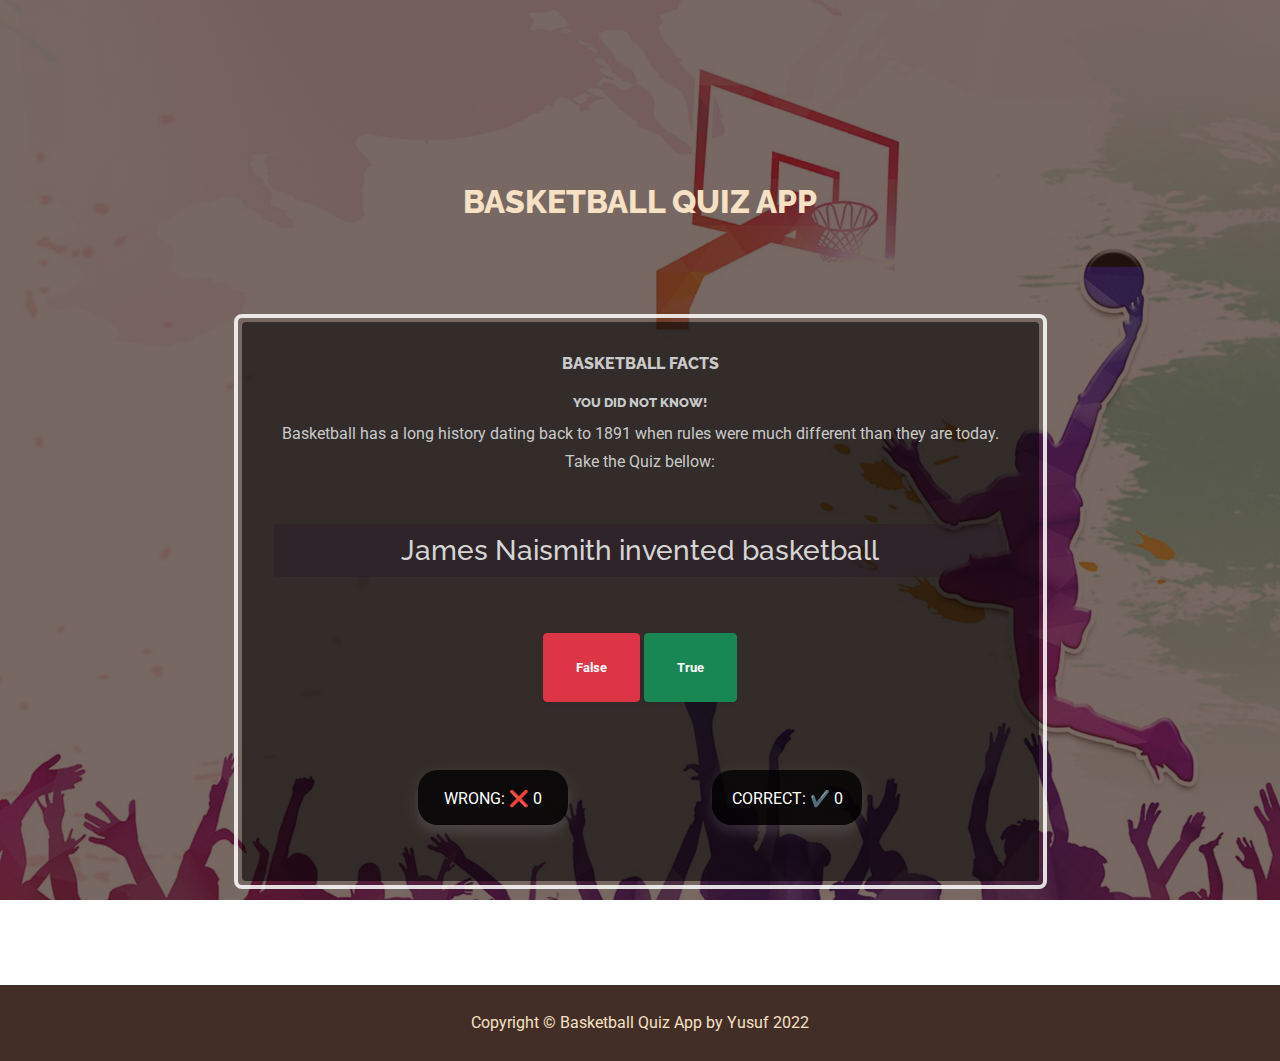
==== commit c8ef5bf4: "css-ui-update" ====
--- a/index.html
+++ b/index.html
@@ -8,6 +8,9 @@
         <title>Basketball Quiz App</title>
         
         <!-- Google fonts-->
+        <link rel="preconnect" href="https://fonts.googleapis.com">
+<link rel="preconnect" href="https://fonts.gstatic.com" crossorigin>
+<link href="https://fonts.googleapis.com/css2?family=Roboto:wght@100;700&display=swap" rel="stylesheet">
         <link href="https://fonts.googleapis.com/css?family=Raleway:100,100i,200,200i,300,300i,400,400i,500,500i,600,600i,700,700i,800,800i,900,900i" rel="stylesheet" />
         <link href="https://fonts.googleapis.com/css?family=Lora:400,400i,700,700i" rel="stylesheet" />
         <!-- Core theme CSS (includes Bootstrap)-->
@@ -19,7 +22,7 @@
                 <span class="site-heading-lower"></span>
                 <br>
                 <br>
-                <span class="site-heading-upper text-primary mb-3">Basketball Quiz App</span>
+                <span class="site-heading-upper text-primary mb-3">Basketball Quiz APP</span>
             </h1>
         </header>
         
@@ -30,28 +33,37 @@
                         <div class="row">
                             <div class="col-xl-9 mx-auto">
                                 <div class="cta-inner bg-faded text-center rounded">
-                                    <h2 class="section-heading mb-3">
-                                        <span class="section-heading-upper">Basketball Facts <br>
-                                            <br> <small> you Did Not know! </small></span>
+                                   <container id="factsElm-two">
+                                     <h2 class="section-heading">
+                                        <span class="section-heading-upper"><span class="mb-0">Basketball Facts </span> <br>
+                                            <br> <small class="mb-0"> you Did Not know! </small></span>
                                     </h2>
+                                    
                                     <p class="mb-0">Basketball has a long history dating back to 1891 when rules were much different than they are today.
                                         <br> Take the Quiz bellow: 
                                     </p>
+                                    </container>
+                                    <h3 id="factsElm" class="hide">Thanks for Playing </h3>
                                     <main id="main">
                                         <br><br>
                                         <h3 id="question"></h3>
                                         <br>
                                         <br>
-                                        <button class="btn btn-primary btn-xl" id="btn-false" data-boolean="false">False</button>
-                                        <button class="btn btn-primary btn-xl" id="btn-true" data-boolean="true">True</button>
+                                        <button class="btn btn-danger btn-xl" id="btn-false" data-boolean="false">False</button>
+                                        <button class="btn btn-success btn-xl" id="btn-true" data-boolean="true">True</button>
                                     </main>
                                     <br><br>
-                                    <header class="section-heading mb-5">
-                                        <p> Wrong: ❌ <span id="wrong"></span></p>
-                                        <p> Correct: ✔️ <span id="correct"></span></p>
-                                    </header>
+                                    <header id="color_answers" class="section-heading mb-4">
+                                        <div class="wrong">
+                                        <p id="wrong1"> Wrong: ❌ <span id="wrong"></span></p>
+                                        </div>
+                                        <div class="correct">
+                                            <p id="wrong1"> Correct: ✔️ <span id="correct"></span></p>
+                                            </div>
+                                        </header>
                                     <div id="game-over" class="hide">
                                         <h1>Game Over</h1>
+                                        <button class="btn btn-success btn-m" id="btnRestart">Play Again?</button>
                                         <h5><span> Your Score:</span></h5>
                                         <p id="score"></p>
                                     </div>
--- a/css/styles.css
+++ b/css/styles.css
@@ -10,7 +10,7 @@
   --bs-green: #198754;
   --bs-teal: #20c997;
   --bs-cyan: #0dcaf0;
-  --bs-white: #fff;
+  --bs-white: rgba(0, 0, 0, 0.575);
   --bs-gray: #6c757d;
   --bs-gray-dark: #343a40;
   --bs-gray-100: #f8f9fa;
@@ -22,7 +22,7 @@
   --bs-gray-700: #495057;
   --bs-gray-800: #343a40;
   --bs-gray-900: #212529;
-  --bs-primary: #000000;
+  --bs-primary: #dddada;
   --bs-secondary: #2F170F;
   --bs-success: #198754;
   --bs-info: #0dcaf0;
@@ -62,7 +62,7 @@
 
 body {
   margin: 0;
-  font-family: var(--bs-body-font-family);
+  font-family: 'Roboto', sans-serif;
   font-size: var(--bs-body-font-size);
   font-weight: var(--bs-body-font-weight);
   line-height: var(--bs-body-line-height);
@@ -71,6 +71,18 @@
   -webkit-tap-highlight-color: rgba(0, 0, 0, 0);
 }
 
+h1, h3 {
+  color: #d5d5d5;
+}
+
+#color_answers {
+  color: white;
+}
+
+.mb-0 {
+  color: rgb(201, 201, 201)
+}
+
 .section-heading {
   display: flex;
   justify-content: space-evenly;
@@ -86,6 +98,56 @@
   background-color: currentColor;
   border: 0;
   opacity: 0.25;
+}
+
+.btn_false{
+background-color: #0d6efd;
+}
+
+.correct {
+  padding-top: 15px;
+  background-color: rgba(0, 0, 0, 0.766);
+  width: 150px;
+  height: 55px;
+  margin-top: 20px;
+  border-radius: 20px;
+  border-style: hidden;
+  box-shadow: 0 9px 8px 0 rgba(255, 255, 255, 0.048),
+  0 6px 20px 0 rgba(246, 246, 246, 0.103);
+}
+
+.wrong {
+  padding-top: 15px;
+  background-color: rgba(0, 0, 0, 0.766);
+  width: 150px;
+  height: 55px;
+  margin-top: 20px;
+  border-radius: 20px;
+  border-style: hidden;
+  box-shadow: 0 9px 8px 0 rgba(255, 255, 255, 0.048),
+  0 6px 20px 0 rgba(246, 246, 246, 0.103);
+}
+
+#game-over {
+  background-color: #2579f8;
+  color: rgb(235, 235, 235);
+  padding-top: 15px;
+  padding-bottom: 10px;
+  background-color: rgba(0, 0, 0, 0.766);
+  border-radius: 20px;
+  border-style: hidden;
+  box-shadow: 0 9px 8px 0 rgba(255, 255, 255, 0.048),
+  0 6px 20px 0 rgba(246, 246, 246, 0.103);
+}
+
+#question {
+  background-color: #1f032530;
+  border-radius: 2%;
+  padding: 10px;
+}
+
+#btnRestart {
+  margin-bottom: 10px;
 }
 
 hr:not([size]) {
@@ -2745,8 +2807,10 @@
 }
 
 .btn-primary {
+  margin-left: 20px;
+  margin-right: 20px;
   color: #000;
-  background-color: #ffffff;
+  background-color: #e7e7e7;
   border-color: #e6a756;
 }
 .btn-primary:hover {
@@ -11055,7 +11119,7 @@
 }
 
 .bg-faded {
-  background-color: #f6e1c5;
+  background-color: var(--bs-white)
 }
 
 .btn-xl {
